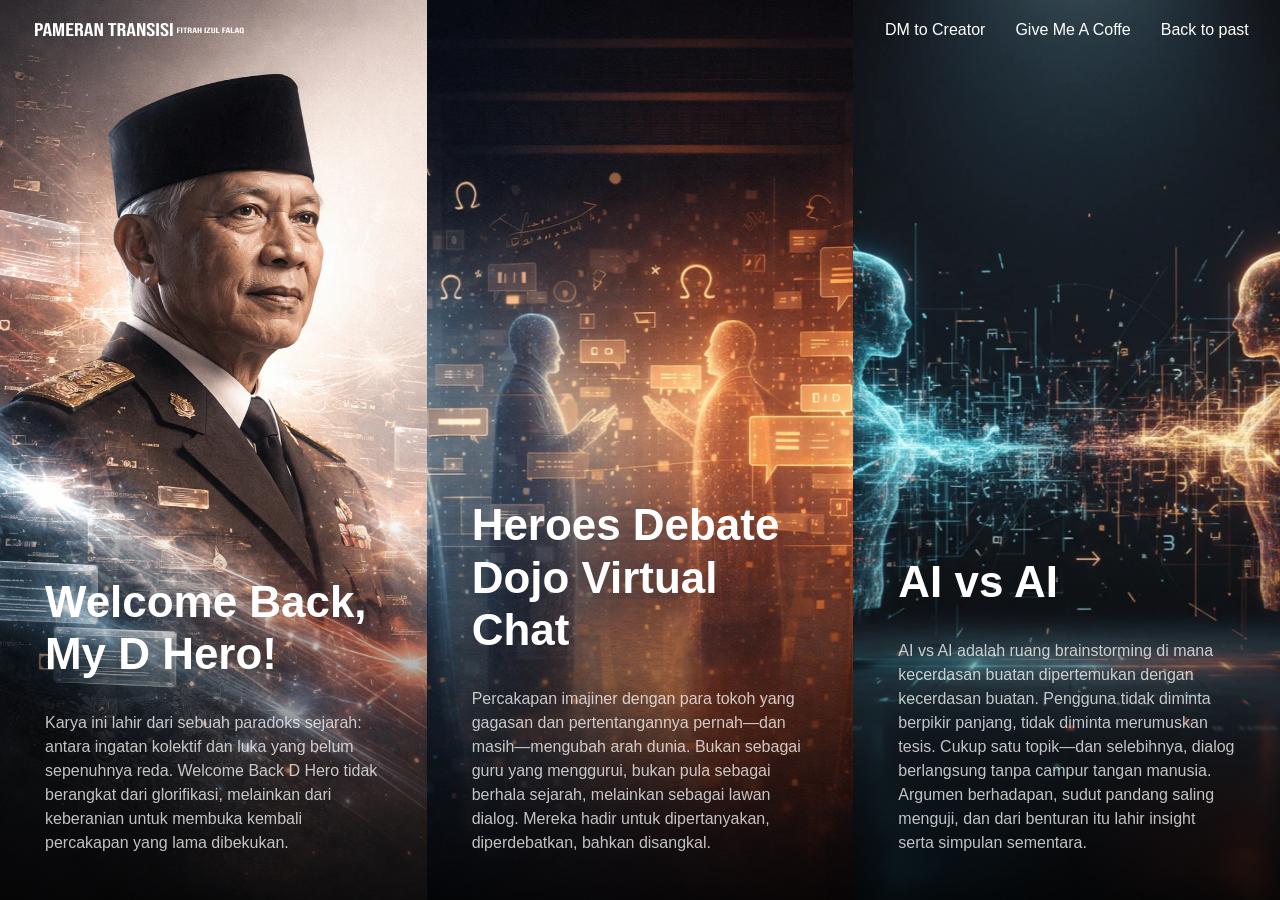
==== transisi/karya/index.html @ d8aa1e62 "release_karya" ====
<!DOCTYPE html>
<html lang="en">

<head>
  <title>Pameran Transisi - Fitrah Izul Falaq</title>
  <meta charset="utf-8">
  <meta name="description" content="Pameran Transisi - Fitrah Izul Falaq">
  <meta http-equiv="X-UA-Compatible" content="IE=edge">
  <meta name="viewport" content="width=device-width, initial-scale=1, maximum-scale=1">
  <link rel="icon" type="image/png" href="assets/img/favicon.png">
  <link rel="stylesheet" href="assets/css/vendor/grid.min.css">
  <link rel="stylesheet" href="assets/css/vendor/magnific-popup.css">
  <link rel="stylesheet" href="assets/css/vendor/socicon.css">
  <link rel="stylesheet" href="assets/css/vendor/swiper.min.css">
  <link rel="stylesheet" href="assets/css/ms-main.css">
</head>

<body data-theme="light">
  <header class="main-header js-main-header auto-hide-header full-slider">
    <div class="main-header__layout">
      <div class="main-header__logo">
        <div class="logo-light"><a href="https://pameran.tep.or.id/transisi/karya"><img src="assets/img/logo_w.svg"
              alt="Fitrah Izul Falaq - Pameran Transisi"></a></div>
      </div>
      <button class="btn btn--subtle main-header__nav-trigger js-main-header__nav-trigger" aria-label="Toggle menu"
        aria-expanded="false" aria-controls="main-header-nav"><i class="main-header__nav-trigger-icon"
          aria-hidden="true"></i><span>menu</span></button>
      <nav class="main-header__nav js-main-header__nav" id="main-header-nav" aria-labelledby="primary-menu">
        <ul class="dropdown__wrapper dropdown__trigger" id="primary-menu">
          <li class="menu-item menu-item-has-children"><a href="mailto:fitrah.izul.falaq@unj.ac.id">DM to Creator</a></li>
          <li class="menu-item"> <a href="coffe">Give Me A Coffe</a></li>
          <li class="menu-item"> <a href="https://pameran.tep.or.id/transisi/karya/">Back to past</a></li>
        </ul>
      </nav>
    </div>
  </header>
  <div class="swiper-container swiper-carousel">
    <div class="swiper-wrapper">
      <!-- Slide-->
      <div class="swiper-slide">
        <div class="swiper-slide__inner">
          <div class="slide-image swiper-lazy"><img src="assets/img/karya/F1.webp" alt="img title"></div>
          <div class="swiper-slide__info">
            <div class="slide-title text-component">
              <h1>Welcome Back, My D Hero!</h1>
              <p>Karya ini lahir dari sebuah paradoks sejarah: antara ingatan kolektif dan luka yang belum sepenuhnya reda. Welcome Back D Hero tidak berangkat dari glorifikasi, melainkan dari keberanian untuk membuka kembali percakapan yang lama dibekukan.</p>
            </div><a class="btn btn--primary" rel="noreferrer" href="https://pameran.tep.or.id/transisi/karya/story.html#sec-1">Read the Story</a>
          </div>
        </div>
      </div>
      <!-- Slide-->
      <div class="swiper-slide">
        <div class="swiper-slide__inner">
          <div class="slide-image swiper-lazy"><img src="assets/img/karya/F2.webp" alt="img title"></div>
          <div class="swiper-slide__info">
            <div class="slide-title text-component">
              <h1>Heroes Debate Dojo Virtual Chat</h1>
              <p>Percakapan imajiner dengan para tokoh yang gagasan dan pertentangannya pernah—dan masih—mengubah arah dunia. Bukan sebagai guru yang menggurui, bukan pula sebagai berhala sejarah, melainkan sebagai lawan dialog. Mereka hadir untuk dipertanyakan, diperdebatkan, bahkan disangkal.</p>
            </div><a class="btn btn--primary" rel="noreferrer" href="https://pameran.tep.or.id/transisi/karya/story.html#sec-2">Read the Story</a>
          </div>
        </div>
      </div>
      <!-- Slide-->
      <div class="swiper-slide">
        <div class="swiper-slide__inner">
          <div class="slide-image swiper-lazy"><img src="assets/img/karya/F3.webp" alt="img title"></div>
          <div class="swiper-slide__info">
            <div class="slide-title text-component">
              <h1>AI vs AI</h1>
              <p>AI vs AI adalah ruang brainstorming di mana kecerdasan buatan dipertemukan dengan kecerdasan buatan. Pengguna tidak diminta berpikir panjang, tidak diminta merumuskan tesis. Cukup satu topik—dan selebihnya, dialog berlangsung tanpa campur tangan manusia. Argumen berhadapan, sudut pandang saling menguji, dan dari benturan itu lahir insight serta simpulan sementara.</p>
            </div><a class="btn btn--primary" rel="noreferrer" href="https://pameran.tep.or.id/transisi/karya/story.html#sec-3">Read the Story</a>
          </div>
        </div>
      </div>
      <!-- Slide-->
      <div class="swiper-slide">
        <div class="swiper-slide__inner">
          <div class="slide-image swiper-lazy"><img src="assets/img/karya/F4.webp" alt="img title"></div>
          <div class="swiper-slide__info">
            <div class="slide-title text-component">
              <h1>Filosofi Kawan</h1>
              <p>Jika debat adalah benturan, maka Filosofi Kawan adalah jedanya. Ia tidak hadir untuk memenangkan argumen, melainkan untuk menanyakannya kembali.</p>
            </div><a class="btn btn--primary" rel="noreferrer" href="https://pameran.tep.or.id/transisi/karya/story.html#sec-4">Read the Story</a>
          </div>
        </div>
      </div>
      <!-- Slide-->
      <div class="swiper-slide">
        <div class="swiper-slide__inner">
          <div class="slide-image swiper-lazy"><img src="assets/img/karya/F5.webp" alt="img title"></div>
          <div class="swiper-slide__info">
            <div class="slide-title text-component">
              <h1>Drill & Practive Integral</h1>
              <p>Serangkaian soal integral yang harus dihadapi secara langsung. Tidak ada jalan pintas. Tidak ada narasi panjang. Hanya persoalan, usaha, dan hasil. Pemahaman tidak datang dari membaca penjelasan, melainkan dari pengulangan—dari kesalahan yang diperbaiki, dari pola yang perlahan dikenali.</p>
            </div><a class="btn btn--primary" rel="noreferrer" href="https://pameran.tep.or.id/transisi/karya/story.html#sec-5">Read the Story</a>
          </div>
        </div>
      </div>
      <!-- Slide-->
      <div class="swiper-slide">
        <div class="swiper-slide__inner">
          <div class="slide-image swiper-lazy"><img src="assets/img/karya/F6.webp" alt="img title"></div>
          <div class="swiper-slide__info">
            <div class="slide-title text-component">
              <h1>Gak Habis Mikir</h1>
              <p>Gak Habis Mikir secara terang-terangan menolak menyebut dirinya karya seni. Ia hadir sebagai permainan—tanpa kecerdasan buatan, tanpa simulasi kompleks, tanpa narasi besar. Yang ditawarkan hanyalah logika paling dasar: penjumlahan, pengurangan, perkalian, dan pembagian.</p>
            </div><a class="btn btn--primary" rel="noreferrer" href="https://pameran.tep.or.id/transisi/karya/story.html#sec-6">Read the Story</a>
          </div>
        </div>
      </div>
      <!-- Slide-->
      <div class="swiper-slide">
        <div class="swiper-slide__inner">
          <div class="slide-image swiper-lazy"><img src="assets/img/karya/F7.webp" alt="img title"></div>
          <div class="swiper-slide__info">
            <div class="slide-title text-component">
              <h1>BIM-CPY-BVM, Langsung Jadi</h1>
              <p>Semakin canggih dunia, semakin singkat jarak antara niat dan hasil. Karya ini berdiri tepat di celah itu.</p>
            </div><a class="btn btn--primary" rel="noreferrer" href="https://pameran.tep.or.id/transisi/karya/story.html#sec-7">Read the Story</a>
          </div>
        </div>
      </div>
      <!-- Slide-->
      <div class="swiper-slide">
        <div class="swiper-slide__inner">
          <div class="slide-image swiper-lazy"><img src="assets/img/karya/F8.webp" alt="img title"></div>
          <div class="swiper-slide__info">
            <div class="slide-title text-component">
              <h1>Transisi Pendidikan</h1>
              <p>Transisi Pendidikan hadir sebagai sebuah poster generative, namun yang dipajang bukan sekadar visual, melainkan pertanyaan-pertanyaan yang enggan selesai. Teknologi dan pendidikan kini berdiri terlalu dekat untuk dipisahkan. Bukan lagi relasi pilihan, melainkan keterikatan yang tak terhindarkan.</p>
            </div><a class="btn btn--primary" rel="noreferrer" href="https://pameran.tep.or.id/transisi/karya/story.html#sec-8">Read the Story</a>
          </div>
        </div>
      </div>
      <!-- Slide-->
      <div class="swiper-slide">
        <div class="swiper-slide__inner">
          <div class="slide-image swiper-lazy"><img src="assets/img/karya/F9.webp" alt="img title"></div>
          <div class="swiper-slide__info">
            <div class="slide-title text-component">
              <h1>Pertahanan Kolektif Kolegial</h1>
              <p>Pertahanan Kolektif Kolegial hadir dalam bentuk video—sebuah medium yang dipilih bukan untuk hiburan, melainkan untuk penjelasan. Ia membongkar satu asumsi lama: bahwa masalah pendidikan cukup diselesaikan pada level penyelenggaraan. Padahal, persoalan yang paling menentukan justru berada di pucuk pengambilan keputusan.</p>
            </div><a class="btn btn--primary" rel="noreferrer" href="https://pameran.tep.or.id/transisi/karya/story.html#sec-9">Read the Story</a>
          </div>
        </div>
      </div>
      <!-- Slide-->
      <div class="swiper-slide">
        <div class="swiper-slide__inner">
          <div class="slide-image swiper-lazy"><img src="assets/img/karya/F10.webp" alt="img title"></div>
          <div class="swiper-slide__info">
            <div class="slide-title text-component">
              <h1>Be a Robotx</h1>
              <p>Be a Robotx adalah karya grafis yang mensimulasikan kehidupan yang monoton: hari-hari yang berulang, rutinitas yang dijalani tanpa pertanyaan, dan gerak yang terjadi hanya karena kebiasaan. Dalam simulasi ini, manusia tidak gagal. Ia hanya berhenti memperjuangkan sesuatu.</p>
            </div><a class="btn btn--primary" rel="noreferrer" href="https://pameran.tep.or.id/transisi/karya/story.html#sec-10">Read the Story</a>
          </div>
        </div>
      </div>
      <!-- Slide-->
      <div class="swiper-slide">
        <div class="swiper-slide__inner">
          <div class="slide-image swiper-lazy"><img src="assets/img/karya/F11.webp" alt="img title"></div>
          <div class="swiper-slide__info">
            <div class="slide-title text-component">
              <h1>Infinity Learning</h1>
              <p>Infinity Learning adalah karya grafis yang mengingatkan bahwa kecerdasan bukan keadaan tetap, melainkan proses yang terus bergerak. Setiap hari, manusia menambah pengetahuan—baik melalui pengalaman, kesalahan, maupun perjumpaan dengan dunia yang semakin kompleks.</p>
            </div><a class="btn btn--primary" rel="noreferrer" href="https://pameran.tep.or.id/transisi/karya/story.html#sec-11">Read the Story</a>
          </div>
        </div>
      </div>
      <!-- Slide-->
      <div class="swiper-slide">
        <div class="swiper-slide__inner">
          <div class="slide-image swiper-lazy"><img src="assets/img/karya/F12.webp" alt="img title"></div>
          <div class="swiper-slide__info">
            <div class="slide-title text-component">
              <h1>F Ur Self</h1>
              <p>Sebagai masyarakat modern, kita akan terus dihadapkan pada pilihan itu—sering kali tanpa sadar. Menganggap diri bermakna dan layak dicari, atau menyerah pada arus yang membuat kita abai terhadap diri sendiri. Dunia bergerak cepat, target menumpuk, dan validasi datang silih berganti. Di tengah itu semua, manusia paling sering lupa satu hal paling mendasar: berhenti sejenak untuk mengingat dirinya sendiri.</p>
            </div><a class="btn btn--primary" rel="noreferrer" href="https://pameran.tep.or.id/transisi/karya/story.html#sec-12">Read the Story</a>
          </div>
        </div>
      </div>      
    </div>
  </div>
  <!--Libs-->
  <script src="assets/js/vendor/jquery-3.5.1.min.js"></script>
  <script src="assets/js/vendor/modernizr.js"></script>
  <script src="assets/js/vendor/gsap.min.js"></script>
  <script src="assets/js/vendor/imagesLoaded.min.js"></script>
  <script src="assets/js/vendor/isotope.pkgd.min.js"></script>
  <script src="assets/js/vendor/swiper.min.js"></script>
  <script src="assets/js/vendor/fslightbox.js"></script>
  <script src="assets/js/util.js"></script>
  <script src="assets/js/app.js"></script>
</body>

</html>
---- transisi/karya/assets/css/vendor/grid.min.css ----
.sr-only{position:absolute;width:1px;height:1px;padding:0;margin:-1px;overflow:hidden;clip:rect(0, 0, 0, 0);white-space:nowrap;border:0}.sr-only-focusable:active,.sr-only-focusable:focus{position:static;width:auto;height:auto;overflow:visible;clip:auto;white-space:normal}/*!
 * Bootstrap Grid v4.4.1 (https://getbootstrap.com/)
 * Copyright 2011-2019 The Bootstrap Authors
 * Copyright 2011-2019 Twitter, Inc.
 * Licensed under MIT (https://github.com/twbs/bootstrap/blob/master/LICENSE)
 */html{-webkit-box-sizing:border-box;box-sizing:border-box;-ms-overflow-style:scrollbar}*,*::before,*::after{-webkit-box-sizing:inherit;box-sizing:inherit}.container{width:100%;padding-right:15px;padding-left:15px;margin-right:auto;margin-left:auto}@media (min-width: 576px){.container{max-width:540px}}@media (min-width: 768px){.container{max-width:720px}}@media (min-width: 992px){.container{max-width:960px}}@media (min-width: 1200px){.container{max-width:1140px}}.container-fluid,.container-sm,.container-md,.container-lg,.container-xl{width:100%;padding-right:15px;padding-left:15px;margin-right:auto;margin-left:auto}@media (min-width: 576px){.container,.container-sm{max-width:540px}}@media (min-width: 768px){.container,.container-sm,.container-md{max-width:720px}}@media (min-width: 992px){.container,.container-sm,.container-md,.container-lg{max-width:960px}}@media (min-width: 1200px){.container,.container-sm,.container-md,.container-lg,.container-xl{max-width:1140px}}.row{display:-webkit-box;display:-ms-flexbox;display:flex;-ms-flex-wrap:wrap;flex-wrap:wrap;margin-right:-15px;margin-left:-15px}.no-gutters{margin-right:0;margin-left:0}.no-gutters>.col,.no-gutters>[class*="col-"]{padding-right:0;padding-left:0}.col-1,.col-2,.col-3,.col-4,.col-5,.col-6,.col-7,.col-8,.col-9,.col-10,.col-11,.col-12,.col,.col-auto,.col-sm-1,.col-sm-2,.col-sm-3,.col-sm-4,.col-sm-5,.col-sm-6,.col-sm-7,.col-sm-8,.col-sm-9,.col-sm-10,.col-sm-11,.col-sm-12,.col-sm,.col-sm-auto,.col-md-1,.col-md-2,.col-md-3,.col-md-4,.col-md-5,.col-md-6,.col-md-7,.col-md-8,.col-md-9,.col-md-10,.col-md-11,.col-md-12,.col-md,.col-md-auto,.col-lg-1,.col-lg-2,.col-lg-3,.col-lg-4,.col-lg-5,.col-lg-6,.col-lg-7,.col-lg-8,.col-lg-9,.col-lg-10,.col-lg-11,.col-lg-12,.col-lg,.col-lg-auto,.col-xl-1,.col-xl-2,.col-xl-3,.col-xl-4,.col-xl-5,.col-xl-6,.col-xl-7,.col-xl-8,.col-xl-9,.col-xl-10,.col-xl-11,.col-xl-12,.col-xl,.col-xl-auto{position:relative;width:100%;padding-right:15px;padding-left:15px}.col{-ms-flex-preferred-size:0;flex-basis:0;-webkit-box-flex:1;-ms-flex-positive:1;flex-grow:1;max-width:100%}.row-cols-1>*{-webkit-box-flex:0;-ms-flex:0 0 100%;flex:0 0 100%;max-width:100%}.row-cols-2>*{-webkit-box-flex:0;-ms-flex:0 0 50%;flex:0 0 50%;max-width:50%}.row-cols-3>*{-webkit-box-flex:0;-ms-flex:0 0 33.3333333333%;flex:0 0 33.3333333333%;max-width:33.3333333333%}.row-cols-4>*{-webkit-box-flex:0;-ms-flex:0 0 25%;flex:0 0 25%;max-width:25%}.row-cols-5>*{-webkit-box-flex:0;-ms-flex:0 0 20%;flex:0 0 20%;max-width:20%}.row-cols-6>*{-webkit-box-flex:0;-ms-flex:0 0 16.6666666667%;flex:0 0 16.6666666667%;max-width:16.6666666667%}.col-auto{-webkit-box-flex:0;-ms-flex:0 0 auto;flex:0 0 auto;width:auto;max-width:100%}.col-1{-webkit-box-flex:0;-ms-flex:0 0 8.3333333333%;flex:0 0 8.3333333333%;max-width:8.3333333333%}.col-2{-webkit-box-flex:0;-ms-flex:0 0 16.6666666667%;flex:0 0 16.6666666667%;max-width:16.6666666667%}.col-3{-webkit-box-flex:0;-ms-flex:0 0 25%;flex:0 0 25%;max-width:25%}.col-4{-webkit-box-flex:0;-ms-flex:0 0 33.3333333333%;flex:0 0 33.3333333333%;max-width:33.3333333333%}.col-5{-webkit-box-flex:0;-ms-flex:0 0 41.6666666667%;flex:0 0 41.6666666667%;max-width:41.6666666667%}.col-6{-webkit-box-flex:0;-ms-flex:0 0 50%;flex:0 0 50%;max-width:50%}.col-7{-webkit-box-flex:0;-ms-flex:0 0 58.3333333333%;flex:0 0 58.3333333333%;max-width:58.3333333333%}.col-8{-webkit-box-flex:0;-ms-flex:0 0 66.6666666667%;flex:0 0 66.6666666667%;max-width:66.6666666667%}.col-9{-webkit-box-flex:0;-ms-flex:0 0 75%;flex:0 0 75%;max-width:75%}.col-10{-webkit-box-flex:0;-ms-flex:0 0 83.3333333333%;flex:0 0 83.3333333333%;max-width:83.3333333333%}.col-11{-webkit-box-flex:0;-ms-flex:0 0 91.6666666667%;flex:0 0 91.6666666667%;max-width:91.6666666667%}.col-12{-webkit-box-flex:0;-ms-flex:0 0 100%;flex:0 0 100%;max-width:100%}.order-first{-webkit-box-ordinal-group:0;-ms-flex-order:-1;order:-1}.order-last{-webkit-box-ordinal-group:14;-ms-flex-order:13;order:13}.order-0{-webkit-box-ordinal-group:1;-ms-flex-order:0;order:0}.order-1{-webkit-box-ordinal-group:2;-ms-flex-order:1;order:1}.order-2{-webkit-box-ordinal-group:3;-ms-flex-order:2;order:2}.order-3{-webkit-box-ordinal-group:4;-ms-flex-order:3;order:3}.order-4{-webkit-box-ordinal-group:5;-ms-flex-order:4;order:4}.order-5{-webkit-box-ordinal-group:6;-ms-flex-order:5;order:5}.order-6{-webkit-box-ordinal-group:7;-ms-flex-order:6;order:6}.order-7{-webkit-box-ordinal-group:8;-ms-flex-order:7;order:7}.order-8{-webkit-box-ordinal-group:9;-ms-flex-order:8;order:8}.order-9{-webkit-box-ordinal-group:10;-ms-flex-order:9;order:9}.order-10{-webkit-box-ordinal-group:11;-ms-flex-order:10;order:10}.order-11{-webkit-box-ordinal-group:12;-ms-flex-order:11;order:11}.order-12{-webkit-box-ordinal-group:13;-ms-flex-order:12;order:12}.offset-1{margin-left:8.3333333333%}.offset-2{margin-left:16.6666666667%}.offset-3{margin-left:25%}.offset-4{margin-left:33.3333333333%}.offset-5{margin-left:41.6666666667%}.offset-6{margin-left:50%}.offset-7{margin-left:58.3333333333%}.offset-8{margin-left:66.6666666667%}.offset-9{margin-left:75%}.offset-10{margin-left:83.3333333333%}.offset-11{margin-left:91.6666666667%}@media (min-width: 576px){.col-sm{-ms-flex-preferred-size:0;flex-basis:0;-webkit-box-flex:1;-ms-flex-positive:1;flex-grow:1;max-width:100%}.row-cols-sm-1>*{-webkit-box-flex:0;-ms-flex:0 0 100%;flex:0 0 100%;max-width:100%}.row-cols-sm-2>*{-webkit-box-flex:0;-ms-flex:0 0 50%;flex:0 0 50%;max-width:50%}.row-cols-sm-3>*{-webkit-box-flex:0;-ms-flex:0 0 33.3333333333%;flex:0 0 33.3333333333%;max-width:33.3333333333%}.row-cols-sm-4>*{-webkit-box-flex:0;-ms-flex:0 0 25%;flex:0 0 25%;max-width:25%}.row-cols-sm-5>*{-webkit-box-flex:0;-ms-flex:0 0 20%;flex:0 0 20%;max-width:20%}.row-cols-sm-6>*{-webkit-box-flex:0;-ms-flex:0 0 16.6666666667%;flex:0 0 16.6666666667%;max-width:16.6666666667%}.col-sm-auto{-webkit-box-flex:0;-ms-flex:0 0 auto;flex:0 0 auto;width:auto;max-width:100%}.col-sm-1{-webkit-box-flex:0;-ms-flex:0 0 8.3333333333%;flex:0 0 8.3333333333%;max-width:8.3333333333%}.col-sm-2{-webkit-box-flex:0;-ms-flex:0 0 16.6666666667%;flex:0 0 16.6666666667%;max-width:16.6666666667%}.col-sm-3{-webkit-box-flex:0;-ms-flex:0 0 25%;flex:0 0 25%;max-width:25%}.col-sm-4{-webkit-box-flex:0;-ms-flex:0 0 33.3333333333%;flex:0 0 33.3333333333%;max-width:33.3333333333%}.col-sm-5{-webkit-box-flex:0;-ms-flex:0 0 41.6666666667%;flex:0 0 41.6666666667%;max-width:41.6666666667%}.col-sm-6{-webkit-box-flex:0;-ms-flex:0 0 50%;flex:0 0 50%;max-width:50%}.col-sm-7{-webkit-box-flex:0;-ms-flex:0 0 58.3333333333%;flex:0 0 58.3333333333%;max-width:58.3333333333%}.col-sm-8{-webkit-box-flex:0;-ms-flex:0 0 66.6666666667%;flex:0 0 66.6666666667%;max-width:66.6666666667%}.col-sm-9{-webkit-box-flex:0;-ms-flex:0 0 75%;flex:0 0 75%;max-width:75%}.col-sm-10{-webkit-box-flex:0;-ms-flex:0 0 83.3333333333%;flex:0 0 83.3333333333%;max-width:83.3333333333%}.col-sm-11{-webkit-box-flex:0;-ms-flex:0 0 91.6666666667%;flex:0 0 91.6666666667%;max-width:91.6666666667%}.col-sm-12{-webkit-box-flex:0;-ms-flex:0 0 100%;flex:0 0 100%;max-width:100%}.order-sm-first{-webkit-box-ordinal-group:0;-ms-flex-order:-1;order:-1}.order-sm-last{-webkit-box-ordinal-group:14;-ms-flex-order:13;order:13}.order-sm-0{-webkit-box-ordinal-group:1;-ms-flex-order:0;order:0}.order-sm-1{-webkit-box-ordinal-group:2;-ms-flex-order:1;order:1}.order-sm-2{-webkit-box-ordinal-group:3;-ms-flex-order:2;order:2}.order-sm-3{-webkit-box-ordinal-group:4;-ms-flex-order:3;order:3}.order-sm-4{-webkit-box-ordinal-group:5;-ms-flex-order:4;order:4}.order-sm-5{-webkit-box-ordinal-group:6;-ms-flex-order:5;order:5}.order-sm-6{-webkit-box-ordinal-group:7;-ms-flex-order:6;order:6}.order-sm-7{-webkit-box-ordinal-group:8;-ms-flex-order:7;order:7}.order-sm-8{-webkit-box-ordinal-group:9;-ms-flex-order:8;order:8}.order-sm-9{-webkit-box-ordinal-group:10;-ms-flex-order:9;order:9}.order-sm-10{-webkit-box-ordinal-group:11;-ms-flex-order:10;order:10}.order-sm-11{-webkit-box-ordinal-group:12;-ms-flex-order:11;order:11}.order-sm-12{-webkit-box-ordinal-group:13;-ms-flex-order:12;order:12}.offset-sm-0{margin-left:0}.offset-sm-1{margin-left:8.3333333333%}.offset-sm-2{margin-left:16.6666666667%}.offset-sm-3{margin-left:25%}.offset-sm-4{margin-left:33.3333333333%}.offset-sm-5{margin-left:41.6666666667%}.offset-sm-6{margin-left:50%}.offset-sm-7{margin-left:58.3333333333%}.offset-sm-8{margin-left:66.6666666667%}.offset-sm-9{margin-left:75%}.offset-sm-10{margin-left:83.3333333333%}.offset-sm-11{margin-left:91.6666666667%}}@media (min-width: 768px){.col-md{-ms-flex-preferred-size:0;flex-basis:0;-webkit-box-flex:1;-ms-flex-positive:1;flex-grow:1;max-width:100%}.row-cols-md-1>*{-webkit-box-flex:0;-ms-flex:0 0 100%;flex:0 0 100%;max-width:100%}.row-cols-md-2>*{-webkit-box-flex:0;-ms-flex:0 0 50%;flex:0 0 50%;max-width:50%}.row-cols-md-3>*{-webkit-box-flex:0;-ms-flex:0 0 33.3333333333%;flex:0 0 33.3333333333%;max-width:33.3333333333%}.row-cols-md-4>*{-webkit-box-flex:0;-ms-flex:0 0 25%;flex:0 0 25%;max-width:25%}.row-cols-md-5>*{-webkit-box-flex:0;-ms-flex:0 0 20%;flex:0 0 20%;max-width:20%}.row-cols-md-6>*{-webkit-box-flex:0;-ms-flex:0 0 16.6666666667%;flex:0 0 16.6666666667%;max-width:16.6666666667%}.col-md-auto{-webkit-box-flex:0;-ms-flex:0 0 auto;flex:0 0 auto;width:auto;max-width:100%}.col-md-1{-webkit-box-flex:0;-ms-flex:0 0 8.3333333333%;flex:0 0 8.3333333333%;max-width:8.3333333333%}.col-md-2{-webkit-box-flex:0;-ms-flex:0 0 16.6666666667%;flex:0 0 16.6666666667%;max-width:16.6666666667%}.col-md-3{-webkit-box-flex:0;-ms-flex:0 0 25%;flex:0 0 25%;max-width:25%}.col-md-4{-webkit-box-flex:0;-ms-flex:0 0 33.3333333333%;flex:0 0 33.3333333333%;max-width:33.3333333333%}.col-md-5{-webkit-box-flex:0;-ms-flex:0 0 41.6666666667%;flex:0 0 41.6666666667%;max-width:41.6666666667%}.col-md-6{-webkit-box-flex:0;-ms-flex:0 0 50%;flex:0 0 50%;max-width:50%}.col-md-7{-webkit-box-flex:0;-ms-flex:0 0 58.3333333333%;flex:0 0 58.3333333333%;max-width:58.3333333333%}.col-md-8{-webkit-box-flex:0;-ms-flex:0 0 66.6666666667%;flex:0 0 66.6666666667%;max-width:66.6666666667%}.col-md-9{-webkit-box-flex:0;-ms-flex:0 0 75%;flex:0 0 75%;max-width:75%}.col-md-10{-webkit-box-flex:0;-ms-flex:0 0 83.3333333333%;flex:0 0 83.3333333333%;max-width:83.3333333333%}.col-md-11{-webkit-box-flex:0;-ms-flex:0 0 91.6666666667%;flex:0 0 91.6666666667%;max-width:91.6666666667%}.col-md-12{-webkit-box-flex:0;-ms-flex:0 0 100%;flex:0 0 100%;max-width:100%}.order-md-first{-webkit-box-ordinal-group:0;-ms-flex-order:-1;order:-1}.order-md-last{-webkit-box-ordinal-group:14;-ms-flex-order:13;order:13}.order-md-0{-webkit-box-ordinal-group:1;-ms-flex-order:0;order:0}.order-md-1{-webkit-box-ordinal-group:2;-ms-flex-order:1;order:1}.order-md-2{-webkit-box-ordinal-group:3;-ms-flex-order:2;order:2}.order-md-3{-webkit-box-ordinal-group:4;-ms-flex-order:3;order:3}.order-md-4{-webkit-box-ordinal-group:5;-ms-flex-order:4;order:4}.order-md-5{-webkit-box-ordinal-group:6;-ms-flex-order:5;order:5}.order-md-6{-webkit-box-ordinal-group:7;-ms-flex-order:6;order:6}.order-md-7{-webkit-box-ordinal-group:8;-ms-flex-order:7;order:7}.order-md-8{-webkit-box-ordinal-group:9;-ms-flex-order:8;order:8}.order-md-9{-webkit-box-ordinal-group:10;-ms-flex-order:9;order:9}.order-md-10{-webkit-box-ordinal-group:11;-ms-flex-order:10;order:10}.order-md-11{-webkit-box-ordinal-group:12;-ms-flex-order:11;order:11}.order-md-12{-webkit-box-ordinal-group:13;-ms-flex-order:12;order:12}.offset-md-0{margin-left:0}.offset-md-1{margin-left:8.3333333333%}.offset-md-2{margin-left:16.6666666667%}.offset-md-3{margin-left:25%}.offset-md-4{margin-left:33.3333333333%}.offset-md-5{margin-left:41.6666666667%}.offset-md-6{margin-left:50%}.offset-md-7{margin-left:58.3333333333%}.offset-md-8{margin-left:66.6666666667%}.offset-md-9{margin-left:75%}.offset-md-10{margin-left:83.3333333333%}.offset-md-11{margin-left:91.6666666667%}}@media (min-width: 992px){.col-lg{-ms-flex-preferred-size:0;flex-basis:0;-webkit-box-flex:1;-ms-flex-positive:1;flex-grow:1;max-width:100%}.row-cols-lg-1>*{-webkit-box-flex:0;-ms-flex:0 0 100%;flex:0 0 100%;max-width:100%}.row-cols-lg-2>*{-webkit-box-flex:0;-ms-flex:0 0 50%;flex:0 0 50%;max-width:50%}.row-cols-lg-3>*{-webkit-box-flex:0;-ms-flex:0 0 33.3333333333%;flex:0 0 33.3333333333%;max-width:33.3333333333%}.row-cols-lg-4>*{-webkit-box-flex:0;-ms-flex:0 0 25%;flex:0 0 25%;max-width:25%}.row-cols-lg-5>*{-webkit-box-flex:0;-ms-flex:0 0 20%;flex:0 0 20%;max-width:20%}.row-cols-lg-6>*{-webkit-box-flex:0;-ms-flex:0 0 16.6666666667%;flex:0 0 16.6666666667%;max-width:16.6666666667%}.col-lg-auto{-webkit-box-flex:0;-ms-flex:0 0 auto;flex:0 0 auto;width:auto;max-width:100%}.col-lg-1{-webkit-box-flex:0;-ms-flex:0 0 8.3333333333%;flex:0 0 8.3333333333%;max-width:8.3333333333%}.col-lg-2{-webkit-box-flex:0;-ms-flex:0 0 16.6666666667%;flex:0 0 16.6666666667%;max-width:16.6666666667%}.col-lg-3{-webkit-box-flex:0;-ms-flex:0 0 25%;flex:0 0 25%;max-width:25%}.col-lg-4{-webkit-box-flex:0;-ms-flex:0 0 33.3333333333%;flex:0 0 33.3333333333%;max-width:33.3333333333%}.col-lg-5{-webkit-box-flex:0;-ms-flex:0 0 41.6666666667%;flex:0 0 41.6666666667%;max-width:41.6666666667%}.col-lg-6{-webkit-box-flex:0;-ms-flex:0 0 50%;flex:0 0 50%;max-width:50%}.col-lg-7{-webkit-box-flex:0;-ms-flex:0 0 58.3333333333%;flex:0 0 58.3333333333%;max-width:58.3333333333%}.col-lg-8{-webkit-box-flex:0;-ms-flex:0 0 66.6666666667%;flex:0 0 66.6666666667%;max-width:66.6666666667%}.col-lg-9{-webkit-box-flex:0;-ms-flex:0 0 75%;flex:0 0 75%;max-width:75%}.col-lg-10{-webkit-box-flex:0;-ms-flex:0 0 83.3333333333%;flex:0 0 83.3333333333%;max-width:83.3333333333%}.col-lg-11{-webkit-box-flex:0;-ms-flex:0 0 91.6666666667%;flex:0 0 91.6666666667%;max-width:91.6666666667%}.col-lg-12{-webkit-box-flex:0;-ms-flex:0 0 100%;flex:0 0 100%;max-width:100%}.order-lg-first{-webkit-box-ordinal-group:0;-ms-flex-order:-1;order:-1}.order-lg-last{-webkit-box-ordinal-group:14;-ms-flex-order:13;order:13}.order-lg-0{-webkit-box-ordinal-group:1;-ms-flex-order:0;order:0}.order-lg-1{-webkit-box-ordinal-group:2;-ms-flex-order:1;order:1}.order-lg-2{-webkit-box-ordinal-group:3;-ms-flex-order:2;order:2}.order-lg-3{-webkit-box-ordinal-group:4;-ms-flex-order:3;order:3}.order-lg-4{-webkit-box-ordinal-group:5;-ms-flex-order:4;order:4}.order-lg-5{-webkit-box-ordinal-group:6;-ms-flex-order:5;order:5}.order-lg-6{-webkit-box-ordinal-group:7;-ms-flex-order:6;order:6}.order-lg-7{-webkit-box-ordinal-group:8;-ms-flex-order:7;order:7}.order-lg-8{-webkit-box-ordinal-group:9;-ms-flex-order:8;order:8}.order-lg-9{-webkit-box-ordinal-group:10;-ms-flex-order:9;order:9}.order-lg-10{-webkit-box-ordinal-group:11;-ms-flex-order:10;order:10}.order-lg-11{-webkit-box-ordinal-group:12;-ms-flex-order:11;order:11}.order-lg-12{-webkit-box-ordinal-group:13;-ms-flex-order:12;order:12}.offset-lg-0{margin-left:0}.offset-lg-1{margin-left:8.3333333333%}.offset-lg-2{margin-left:16.6666666667%}.offset-lg-3{margin-left:25%}.offset-lg-4{margin-left:33.3333333333%}.offset-lg-5{margin-left:41.6666666667%}.offset-lg-6{margin-left:50%}.offset-lg-7{margin-left:58.3333333333%}.offset-lg-8{margin-left:66.6666666667%}.offset-lg-9{margin-left:75%}.offset-lg-10{margin-left:83.3333333333%}.offset-lg-11{margin-left:91.6666666667%}}@media (min-width: 1200px){.col-xl{-ms-flex-preferred-size:0;flex-basis:0;-webkit-box-flex:1;-ms-flex-positive:1;flex-grow:1;max-width:100%}.row-cols-xl-1>*{-webkit-box-flex:0;-ms-flex:0 0 100%;flex:0 0 100%;max-width:100%}.row-cols-xl-2>*{-webkit-box-flex:0;-ms-flex:0 0 50%;flex:0 0 50%;max-width:50%}.row-cols-xl-3>*{-webkit-box-flex:0;-ms-flex:0 0 33.3333333333%;flex:0 0 33.3333333333%;max-width:33.3333333333%}.row-cols-xl-4>*{-webkit-box-flex:0;-ms-flex:0 0 25%;flex:0 0 25%;max-width:25%}.row-cols-xl-5>*{-webkit-box-flex:0;-ms-flex:0 0 20%;flex:0 0 20%;max-width:20%}.row-cols-xl-6>*{-webkit-box-flex:0;-ms-flex:0 0 16.6666666667%;flex:0 0 16.6666666667%;max-width:16.6666666667%}.col-xl-auto{-webkit-box-flex:0;-ms-flex:0 0 auto;flex:0 0 auto;width:auto;max-width:100%}.col-xl-1{-webkit-box-flex:0;-ms-flex:0 0 8.3333333333%;flex:0 0 8.3333333333%;max-width:8.3333333333%}.col-xl-2{-webkit-box-flex:0;-ms-flex:0 0 16.6666666667%;flex:0 0 16.6666666667%;max-width:16.6666666667%}.col-xl-3{-webkit-box-flex:0;-ms-flex:0 0 25%;flex:0 0 25%;max-width:25%}.col-xl-4{-webkit-box-flex:0;-ms-flex:0 0 33.3333333333%;flex:0 0 33.3333333333%;max-width:33.3333333333%}.col-xl-5{-webkit-box-flex:0;-ms-flex:0 0 41.6666666667%;flex:0 0 41.6666666667%;max-width:41.6666666667%}.col-xl-6{-webkit-box-flex:0;-ms-flex:0 0 50%;flex:0 0 50%;max-width:50%}.col-xl-7{-webkit-box-flex:0;-ms-flex:0 0 58.3333333333%;flex:0 0 58.3333333333%;max-width:58.3333333333%}.col-xl-8{-webkit-box-flex:0;-ms-flex:0 0 66.6666666667%;flex:0 0 66.6666666667%;max-width:66.6666666667%}.col-xl-9{-webkit-box-flex:0;-ms-flex:0 0 75%;flex:0 0 75%;max-width:75%}.col-xl-10{-webkit-box-flex:0;-ms-flex:0 0 83.3333333333%;flex:0 0 83.3333333333%;max-width:83.3333333333%}.col-xl-11{-webkit-box-flex:0;-ms-flex:0 0 91.6666666667%;flex:0 0 91.6666666667%;max-width:91.6666666667%}.col-xl-12{-webkit-box-flex:0;-ms-flex:0 0 100%;flex:0 0 100%;max-width:100%}.order-xl-first{-webkit-box-ordinal-group:0;-ms-flex-order:-1;order:-1}.order-xl-last{-webkit-box-ordinal-group:14;-ms-flex-order:13;order:13}.order-xl-0{-webkit-box-ordinal-group:1;-ms-flex-order:0;order:0}.order-xl-1{-webkit-box-ordinal-group:2;-ms-flex-order:1;order:1}.order-xl-2{-webkit-box-ordinal-group:3;-ms-flex-order:2;order:2}.order-xl-3{-webkit-box-ordinal-group:4;-ms-flex-order:3;order:3}.order-xl-4{-webkit-box-ordinal-group:5;-ms-flex-order:4;order:4}.order-xl-5{-webkit-box-ordinal-group:6;-ms-flex-order:5;order:5}.order-xl-6{-webkit-box-ordinal-group:7;-ms-flex-order:6;order:6}.order-xl-7{-webkit-box-ordinal-group:8;-ms-flex-order:7;order:7}.order-xl-8{-webkit-box-ordinal-group:9;-ms-flex-order:8;order:8}.order-xl-9{-webkit-box-ordinal-group:10;-ms-flex-order:9;order:9}.order-xl-10{-webkit-box-ordinal-group:11;-ms-flex-order:10;order:10}.order-xl-11{-webkit-box-ordinal-group:12;-ms-flex-order:11;order:11}.order-xl-12{-webkit-box-ordinal-group:13;-ms-flex-order:12;order:12}.offset-xl-0{margin-left:0}.offset-xl-1{margin-left:8.3333333333%}.offset-xl-2{margin-left:16.6666666667%}.offset-xl-3{margin-left:25%}.offset-xl-4{margin-left:33.3333333333%}.offset-xl-5{margin-left:41.6666666667%}.offset-xl-6{margin-left:50%}.offset-xl-7{margin-left:58.3333333333%}.offset-xl-8{margin-left:66.6666666667%}.offset-xl-9{margin-left:75%}.offset-xl-10{margin-left:83.3333333333%}.offset-xl-11{margin-left:91.6666666667%}}.d-none{display:none !important}.d-inline{display:inline !important}.d-inline-block{display:inline-block !important}.d-block{display:block !important}.d-table{display:table !important}.d-table-row{display:table-row !important}.d-table-cell{display:table-cell !important}.d-flex{display:-webkit-box !important;display:-ms-flexbox !important;display:flex !important}.d-inline-flex{display:-webkit-inline-box !important;display:-ms-inline-flexbox !important;display:inline-flex !important}@media (min-width: 576px){.d-sm-none{display:none !important}.d-sm-inline{display:inline !important}.d-sm-inline-block{display:inline-block !important}.d-sm-block{display:block !important}.d-sm-table{display:table !important}.d-sm-table-row{display:table-row !important}.d-sm-table-cell{display:table-cell !important}.d-sm-flex{display:-webkit-box !important;display:-ms-flexbox !important;display:flex !important}.d-sm-inline-flex{display:-webkit-inline-box !important;display:-ms-inline-flexbox !important;display:inline-flex !important}}@media (min-width: 768px){.d-md-none{display:none !important}.d-md-inline{display:inline !important}.d-md-inline-block{display:inline-block !important}.d-md-block{display:block !important}.d-md-table{display:table !important}.d-md-table-row{display:table-row !important}.d-md-table-cell{display:table-cell !important}.d-md-flex{display:-webkit-box !important;display:-ms-flexbox !important;display:flex !important}.d-md-inline-flex{display:-webkit-inline-box !important;display:-ms-inline-flexbox !important;display:inline-flex !important}}@media (min-width: 992px){.d-lg-none{display:none !important}.d-lg-inline{display:inline !important}.d-lg-inline-block{display:inline-block !important}.d-lg-block{display:block !important}.d-lg-table{display:table !important}.d-lg-table-row{display:table-row !important}.d-lg-table-cell{display:table-cell !important}.d-lg-flex{display:-webkit-box !important;display:-ms-flexbox !important;display:flex !important}.d-lg-inline-flex{display:-webkit-inline-box !important;display:-ms-inline-flexbox !important;display:inline-flex !important}}@media (min-width: 1200px){.d-xl-none{display:none !important}.d-xl-inline{display:inline !important}.d-xl-inline-block{display:inline-block !important}.d-xl-block{display:block !important}.d-xl-table{display:table !important}.d-xl-table-row{display:table-row !important}.d-xl-table-cell{display:table-cell !important}.d-xl-flex{display:-webkit-box !important;display:-ms-flexbox !important;display:flex !important}.d-xl-inline-flex{display:-webkit-inline-box !important;display:-ms-inline-flexbox !important;display:inline-flex !important}}@media print{.d-print-none{display:none !important}.d-print-inline{display:inline !important}.d-print-inline-block{display:inline-block !important}.d-print-block{display:block !important}.d-print-table{display:table !important}.d-print-table-row{display:table-row !important}.d-print-table-cell{display:table-cell !important}.d-print-flex{display:-webkit-box !important;display:-ms-flexbox !important;display:flex !important}.d-print-inline-flex{display:-webkit-inline-box !important;display:-ms-inline-flexbox !important;display:inline-flex !important}}.flex-row{-webkit-box-orient:horizontal !important;-webkit-box-direction:normal !important;-ms-flex-direction:row !important;flex-direction:row !important}.flex-column{-webkit-box-orient:vertical !important;-webkit-box-direction:normal !important;-ms-flex-direction:column !important;flex-direction:column !important}.flex-row-reverse{-webkit-box-orient:horizontal !important;-webkit-box-direction:reverse !important;-ms-flex-direction:row-reverse !important;flex-direction:row-reverse !important}.flex-column-reverse{-webkit-box-orient:vertical !important;-webkit-box-direction:reverse !important;-ms-flex-direction:column-reverse !important;flex-direction:column-reverse !important}.flex-wrap{-ms-flex-wrap:wrap !important;flex-wrap:wrap !important}.flex-nowrap{-ms-flex-wrap:nowrap !important;flex-wrap:nowrap !important}.flex-wrap-reverse{-ms-flex-wrap:wrap-reverse !important;flex-wrap:wrap-reverse !important}.flex-fill{-webkit-box-flex:1 !important;-ms-flex:1 1 auto !important;flex:1 1 auto !important}.flex-grow-0{-webkit-box-flex:0 !important;-ms-flex-positive:0 !important;flex-grow:0 !important}.flex-grow-1{-webkit-box-flex:1 !important;-ms-flex-positive:1 !important;flex-grow:1 !important}.flex-shrink-0{-ms-flex-negative:0 !important;flex-shrink:0 !important}.flex-shrink-1{-ms-flex-negative:1 !important;flex-shrink:1 !important}.justify-content-start{-webkit-box-pack:start !important;-ms-flex-pack:start !important;justify-content:flex-start !important}.justify-content-end{-webkit-box-pack:end !important;-ms-flex-pack:end !important;justify-content:flex-end !important}.justify-content-center{-webkit-box-pack:center !important;-ms-flex-pack:center !important;justify-content:center !important}.justify-content-between{-webkit-box-pack:justify !important;-ms-flex-pack:justify !important;justify-content:space-between !important}.justify-content-around{-ms-flex-pack:distribute !important;justify-content:space-around !important}.align-items-start{-webkit-box-align:start !important;-ms-flex-align:start !important;align-items:flex-start !important}.align-items-end{-webkit-box-align:end !important;-ms-flex-align:end !important;align-items:flex-end !important}.align-items-center{-webkit-box-align:center !important;-ms-flex-align:center !important;align-items:center !important}.align-items-baseline{-webkit-box-align:baseline !important;-ms-flex-align:baseline !important;align-items:baseline !important}.align-items-stretch{-webkit-box-align:stretch !important;-ms-flex-align:stretch !important;align-items:stretch !important}.align-content-start{-ms-flex-line-pack:start !important;align-content:flex-start !important}.align-content-end{-ms-flex-line-pack:end !important;align-content:flex-end !important}.align-content-center{-ms-flex-line-pack:center !important;align-content:center !important}.align-content-between{-ms-flex-line-pack:justify !important;align-content:space-between !important}.align-content-around{-ms-flex-line-pack:distribute !important;align-content:space-around !important}.align-content-stretch{-ms-flex-line-pack:stretch !important;align-content:stretch !important}.align-self-auto{-ms-flex-item-align:auto !important;align-self:auto !important}.align-self-start{-ms-flex-item-align:start !important;align-self:flex-start !important}.align-self-end{-ms-flex-item-align:end !important;align-self:flex-end !important}.align-self-center{-ms-flex-item-align:center !important;align-self:center !important}.align-self-baseline{-ms-flex-item-align:baseline !important;align-self:baseline !important}.align-self-stretch{-ms-flex-item-align:stretch !important;align-self:stretch !important}@media (min-width: 576px){.flex-sm-row{-webkit-box-orient:horizontal !important;-webkit-box-direction:normal !important;-ms-flex-direction:row !important;flex-direction:row !important}.flex-sm-column{-webkit-box-orient:vertical !important;-webkit-box-direction:normal !important;-ms-flex-direction:column !important;flex-direction:column !important}.flex-sm-row-reverse{-webkit-box-orient:horizontal !important;-webkit-box-direction:reverse !important;-ms-flex-direction:row-reverse !important;flex-direction:row-reverse !important}.flex-sm-column-reverse{-webkit-box-orient:vertical !important;-webkit-box-direction:reverse !important;-ms-flex-direction:column-reverse !important;flex-direction:column-reverse !important}.flex-sm-wrap{-ms-flex-wrap:wrap !important;flex-wrap:wrap !important}.flex-sm-nowrap{-ms-flex-wrap:nowrap !important;flex-wrap:nowrap !important}.flex-sm-wrap-reverse{-ms-flex-wrap:wrap-reverse !important;flex-wrap:wrap-reverse !important}.flex-sm-fill{-webkit-box-flex:1 !important;-ms-flex:1 1 auto !important;flex:1 1 auto !important}.flex-sm-grow-0{-webkit-box-flex:0 !important;-ms-flex-positive:0 !important;flex-grow:0 !important}.flex-sm-grow-1{-webkit-box-flex:1 !important;-ms-flex-positive:1 !important;flex-grow:1 !important}.flex-sm-shrink-0{-ms-flex-negative:0 !important;flex-shrink:0 !important}.flex-sm-shrink-1{-ms-flex-negative:1 !important;flex-shrink:1 !important}.justify-content-sm-start{-webkit-box-pack:start !important;-ms-flex-pack:start !important;justify-content:flex-start !important}.justify-content-sm-end{-webkit-box-pack:end !important;-ms-flex-pack:end !important;justify-content:flex-end !important}.justify-content-sm-center{-webkit-box-pack:center !important;-ms-flex-pack:center !important;justify-content:center !important}.justify-content-sm-between{-webkit-box-pack:justify !important;-ms-flex-pack:justify !important;justify-content:space-between !important}.justify-content-sm-around{-ms-flex-pack:distribute !important;justify-content:space-around !important}.align-items-sm-start{-webkit-box-align:start !important;-ms-flex-align:start !important;align-items:flex-start !important}.align-items-sm-end{-webkit-box-align:end !important;-ms-flex-align:end !important;align-items:flex-end !important}.align-items-sm-center{-webkit-box-align:center !important;-ms-flex-align:center !important;align-items:center !important}.align-items-sm-baseline{-webkit-box-align:baseline !important;-ms-flex-align:baseline !important;align-items:baseline !important}.align-items-sm-stretch{-webkit-box-align:stretch !important;-ms-flex-align:stretch !important;align-items:stretch !important}.align-content-sm-start{-ms-flex-line-pack:start !important;align-content:flex-start !important}.align-content-sm-end{-ms-flex-line-pack:end !important;align-content:flex-end !important}.align-content-sm-center{-ms-flex-line-pack:center !important;align-content:center !important}.align-content-sm-between{-ms-flex-line-pack:justify !important;align-content:space-between !important}.align-content-sm-around{-ms-flex-line-pack:distribute !important;align-content:space-around !important}.align-content-sm-stretch{-ms-flex-line-pack:stretch !important;align-content:stretch !important}.align-self-sm-auto{-ms-flex-item-align:auto !important;align-self:auto !important}.align-self-sm-start{-ms-flex-item-align:start !important;align-self:flex-start !important}.align-self-sm-end{-ms-flex-item-align:end !important;align-self:flex-end !important}.align-self-sm-center{-ms-flex-item-align:center !important;align-self:center !important}.align-self-sm-baseline{-ms-flex-item-align:baseline !important;align-self:baseline !important}.align-self-sm-stretch{-ms-flex-item-align:stretch !important;align-self:stretch !important}}@media (min-width: 768px){.flex-md-row{-webkit-box-orient:horizontal !important;-webkit-box-direction:normal !important;-ms-flex-direction:row !important;flex-direction:row !important}.flex-md-column{-webkit-box-orient:vertical !important;-webkit-box-direction:normal !important;-ms-flex-direction:column !important;flex-direction:column !important}.flex-md-row-reverse{-webkit-box-orient:horizontal !important;-webkit-box-direction:reverse !important;-ms-flex-direction:row-reverse !important;flex-direction:row-reverse !important}.flex-md-column-reverse{-webkit-box-orient:vertical !important;-webkit-box-direction:reverse !important;-ms-flex-direction:column-reverse !important;flex-direction:column-reverse !important}.flex-md-wrap{-ms-flex-wrap:wrap !important;flex-wrap:wrap !important}.flex-md-nowrap{-ms-flex-wrap:nowrap !important;flex-wrap:nowrap !important}.flex-md-wrap-reverse{-ms-flex-wrap:wrap-reverse !important;flex-wrap:wrap-reverse !important}.flex-md-fill{-webkit-box-flex:1 !important;-ms-flex:1 1 auto !important;flex:1 1 auto !important}.flex-md-grow-0{-webkit-box-flex:0 !important;-ms-flex-positive:0 !important;flex-grow:0 !important}.flex-md-grow-1{-webkit-box-flex:1 !important;-ms-flex-positive:1 !important;flex-grow:1 !important}.flex-md-shrink-0{-ms-flex-negative:0 !important;flex-shrink:0 !important}.flex-md-shrink-1{-ms-flex-negative:1 !important;flex-shrink:1 !important}.justify-content-md-start{-webkit-box-pack:start !important;-ms-flex-pack:start !important;justify-content:flex-start !important}.justify-content-md-end{-webkit-box-pack:end !important;-ms-flex-pack:end !important;justify-content:flex-end !important}.justify-content-md-center{-webkit-box-pack:center !important;-ms-flex-pack:center !important;justify-content:center !important}.justify-content-md-between{-webkit-box-pack:justify !important;-ms-flex-pack:justify !important;justify-content:space-between !important}.justify-content-md-around{-ms-flex-pack:distribute !important;justify-content:space-around !important}.align-items-md-start{-webkit-box-align:start !important;-ms-flex-align:start !important;align-items:flex-start !important}.align-items-md-end{-webkit-box-align:end !important;-ms-flex-align:end !important;align-items:flex-end !important}.align-items-md-center{-webkit-box-align:center !important;-ms-flex-align:center !important;align-items:center !important}.align-items-md-baseline{-webkit-box-align:baseline !important;-ms-flex-align:baseline !important;align-items:baseline !important}.align-items-md-stretch{-webkit-box-align:stretch !important;-ms-flex-align:stretch !important;align-items:stretch !important}.align-content-md-start{-ms-flex-line-pack:start !important;align-content:flex-start !important}.align-content-md-end{-ms-flex-line-pack:end !important;align-content:flex-end !important}.align-content-md-center{-ms-flex-line-pack:center !important;align-content:center !important}.align-content-md-between{-ms-flex-line-pack:justify !important;align-content:space-between !important}.align-content-md-around{-ms-flex-line-pack:distribute !important;align-content:space-around !important}.align-content-md-stretch{-ms-flex-line-pack:stretch !important;align-content:stretch !important}.align-self-md-auto{-ms-flex-item-align:auto !important;align-self:auto !important}.align-self-md-start{-ms-flex-item-align:start !important;align-self:flex-start !important}.align-self-md-end{-ms-flex-item-align:end !important;align-self:flex-end !important}.align-self-md-center{-ms-flex-item-align:center !important;align-self:center !important}.align-self-md-baseline{-ms-flex-item-align:baseline !important;align-self:baseline !important}.align-self-md-stretch{-ms-flex-item-align:stretch !important;align-self:stretch !important}}@media (min-width: 992px){.flex-lg-row{-webkit-box-orient:horizontal !important;-webkit-box-direction:normal !important;-ms-flex-direction:row !important;flex-direction:row !important}.flex-lg-column{-webkit-box-orient:vertical !important;-webkit-box-direction:normal !important;-ms-flex-direction:column !important;flex-direction:column !important}.flex-lg-row-reverse{-webkit-box-orient:horizontal !important;-webkit-box-direction:reverse !important;-ms-flex-direction:row-reverse !important;flex-direction:row-reverse !important}.flex-lg-column-reverse{-webkit-box-orient:vertical !important;-webkit-box-direction:reverse !important;-ms-flex-direction:column-reverse !important;flex-direction:column-reverse !important}.flex-lg-wrap{-ms-flex-wrap:wrap !important;flex-wrap:wrap !important}.flex-lg-nowrap{-ms-flex-wrap:nowrap !important;flex-wrap:nowrap !important}.flex-lg-wrap-reverse{-ms-flex-wrap:wrap-reverse !important;flex-wrap:wrap-reverse !important}.flex-lg-fill{-webkit-box-flex:1 !important;-ms-flex:1 1 auto !important;flex:1 1 auto !important}.flex-lg-grow-0{-webkit-box-flex:0 !important;-ms-flex-positive:0 !important;flex-grow:0 !important}.flex-lg-grow-1{-webkit-box-flex:1 !important;-ms-flex-positive:1 !important;flex-grow:1 !important}.flex-lg-shrink-0{-ms-flex-negative:0 !important;flex-shrink:0 !important}.flex-lg-shrink-1{-ms-flex-negative:1 !important;flex-shrink:1 !important}.justify-content-lg-start{-webkit-box-pack:start !important;-ms-flex-pack:start !important;justify-content:flex-start !important}.justify-content-lg-end{-webkit-box-pack:end !important;-ms-flex-pack:end !important;justify-content:flex-end !important}.justify-content-lg-center{-webkit-box-pack:center !important;-ms-flex-pack:center !important;justify-content:center !important}.justify-content-lg-between{-webkit-box-pack:justify !important;-ms-flex-pack:justify !important;justify-content:space-between !important}.justify-content-lg-around{-ms-flex-pack:distribute !important;justify-content:space-around !important}.align-items-lg-start{-webkit-box-align:start !important;-ms-flex-align:start !important;align-items:flex-start !important}.align-items-lg-end{-webkit-box-align:end !important;-ms-flex-align:end !important;align-items:flex-end !important}.align-items-lg-center{-webkit-box-align:center !important;-ms-flex-align:center !important;align-items:center !important}.align-items-lg-baseline{-webkit-box-align:baseline !important;-ms-flex-align:baseline !important;align-items:baseline !important}.align-items-lg-stretch{-webkit-box-align:stretch !important;-ms-flex-align:stretch !important;align-items:stretch !important}.align-content-lg-start{-ms-flex-line-pack:start !important;align-content:flex-start !important}.align-content-lg-end{-ms-flex-line-pack:end !important;align-content:flex-end !important}.align-content-lg-center{-ms-flex-line-pack:center !important;align-content:center !important}.align-content-lg-between{-ms-flex-line-pack:justify !important;align-content:space-between !important}.align-content-lg-around{-ms-flex-line-pack:distribute !important;align-content:space-around !important}.align-content-lg-stretch{-ms-flex-line-pack:stretch !important;align-content:stretch !important}.align-self-lg-auto{-ms-flex-item-align:auto !important;align-self:auto !important}.align-self-lg-start{-ms-flex-item-align:start !important;align-self:flex-start !important}.align-self-lg-end{-ms-flex-item-align:end !important;align-self:flex-end !important}.align-self-lg-center{-ms-flex-item-align:center !important;align-self:center !important}.align-self-lg-baseline{-ms-flex-item-align:baseline !important;align-self:baseline !important}.align-self-lg-stretch{-ms-flex-item-align:stretch !important;align-self:stretch !important}}@media (min-width: 1200px){.flex-xl-row{-webkit-box-orient:horizontal !important;-webkit-box-direction:normal !important;-ms-flex-direction:row !important;flex-direction:row !important}.flex-xl-column{-webkit-box-orient:vertical !important;-webkit-box-direction:normal !important;-ms-flex-direction:column !important;flex-direction:column !important}.flex-xl-row-reverse{-webkit-box-orient:horizontal !important;-webkit-box-direction:reverse !important;-ms-flex-direction:row-reverse !important;flex-direction:row-reverse !important}.flex-xl-column-reverse{-webkit-box-orient:vertical !important;-webkit-box-direction:reverse !important;-ms-flex-direction:column-reverse !important;flex-direction:column-reverse !important}.flex-xl-wrap{-ms-flex-wrap:wrap !important;flex-wrap:wrap !important}.flex-xl-nowrap{-ms-flex-wrap:nowrap !important;flex-wrap:nowrap !important}.flex-xl-wrap-reverse{-ms-flex-wrap:wrap-reverse !important;flex-wrap:wrap-reverse !important}.flex-xl-fill{-webkit-box-flex:1 !important;-ms-flex:1 1 auto !important;flex:1 1 auto !important}.flex-xl-grow-0{-webkit-box-flex:0 !important;-ms-flex-positive:0 !important;flex-grow:0 !important}.flex-xl-grow-1{-webkit-box-flex:1 !important;-ms-flex-positive:1 !important;flex-grow:1 !important}.flex-xl-shrink-0{-ms-flex-negative:0 !important;flex-shrink:0 !important}.flex-xl-shrink-1{-ms-flex-negative:1 !important;flex-shrink:1 !important}.justify-content-xl-start{-webkit-box-pack:start !important;-ms-flex-pack:start !important;justify-content:flex-start !important}.justify-content-xl-end{-webkit-box-pack:end !important;-ms-flex-pack:end !important;justify-content:flex-end !important}.justify-content-xl-center{-webkit-box-pack:center !important;-ms-flex-pack:center !important;justify-content:center !important}.justify-content-xl-between{-webkit-box-pack:justify !important;-ms-flex-pack:justify !important;justify-content:space-between !important}.justify-content-xl-around{-ms-flex-pack:distribute !important;justify-content:space-around !important}.align-items-xl-start{-webkit-box-align:start !important;-ms-flex-align:start !important;align-items:flex-start !important}.align-items-xl-end{-webkit-box-align:end !important;-ms-flex-align:end !important;align-items:flex-end !important}.align-items-xl-center{-webkit-box-align:center !important;-ms-flex-align:center !important;align-items:center !important}.align-items-xl-baseline{-webkit-box-align:baseline !important;-ms-flex-align:baseline !important;align-items:baseline !important}.align-items-xl-stretch{-webkit-box-align:stretch !important;-ms-flex-align:stretch !important;align-items:stretch !important}.align-content-xl-start{-ms-flex-line-pack:start !important;align-content:flex-start !important}.align-content-xl-end{-ms-flex-line-pack:end !important;align-content:flex-end !important}.align-content-xl-center{-ms-flex-line-pack:center !important;align-content:center !important}.align-content-xl-between{-ms-flex-line-pack:justify !important;align-content:space-between !important}.align-content-xl-around{-ms-flex-line-pack:distribute !important;align-content:space-around !important}.align-content-xl-stretch{-ms-flex-line-pack:stretch !important;align-content:stretch !important}.align-self-xl-auto{-ms-flex-item-align:auto !important;align-self:auto !important}.align-self-xl-start{-ms-flex-item-align:start !important;align-self:flex-start !important}.align-self-xl-end{-ms-flex-item-align:end !important;align-self:flex-end !important}.align-self-xl-center{-ms-flex-item-align:center !important;align-self:center !important}.align-self-xl-baseline{-ms-flex-item-align:baseline !important;align-self:baseline !important}.align-self-xl-stretch{-ms-flex-item-align:stretch !important;align-self:stretch !important}}.m-0{margin:0 !important}.mt-0,.my-0{margin-top:0 !important}.mr-0,.mx-0{margin-right:0 !important}.mb-0,.my-0{margin-bottom:0 !important}.ml-0,.mx-0{margin-left:0 !important}.m-1{margin:.25rem !important}.mt-1,.my-1{margin-top:.25rem !important}.mr-1,.mx-1{margin-right:.25rem !important}.mb-1,.my-1{margin-bottom:.25rem !important}.ml-1,.mx-1{margin-left:.25rem !important}.m-2{margin:.5rem !important}.mt-2,.my-2{margin-top:.5rem !important}.mr-2,.mx-2{margin-right:.5rem !important}.mb-2,.my-2{margin-bottom:.5rem !important}.ml-2,.mx-2{margin-left:.5rem !important}.m-3{margin:1rem !important}.mt-3,.my-3{margin-top:1rem !important}.mr-3,.mx-3{margin-right:1rem !important}.mb-3,.my-3{margin-bottom:1rem !important}.ml-3,.mx-3{margin-left:1rem !important}.m-4{margin:1.5rem !important}.mt-4,.my-4{margin-top:1.5rem !important}.mr-4,.mx-4{margin-right:1.5rem !important}.mb-4,.my-4{margin-bottom:1.5rem !important}.ml-4,.mx-4{margin-left:1.5rem !important}.m-5{margin:3rem !important}.mt-5,.my-5{margin-top:3rem !important}.mr-5,.mx-5{margin-right:3rem !important}.mb-5,.my-5{margin-bottom:3rem !important}.ml-5,.mx-5{margin-left:3rem !important}.p-0{padding:0 !important}.pt-0,.py-0{padding-top:0 !important}.pr-0,.px-0{padding-right:0 !important}.pb-0,.py-0{padding-bottom:0 !important}.pl-0,.px-0{padding-left:0 !important}.p-1{padding:.25rem !important}.pt-1,.py-1{padding-top:.25rem !important}.pr-1,.px-1{padding-right:.25rem !important}.pb-1,.py-1{padding-bottom:.25rem !important}.pl-1,.px-1{padding-left:.25rem !important}.p-2{padding:.5rem !important}.pt-2,.py-2{padding-top:.5rem !important}.pr-2,.px-2{padding-right:.5rem !important}.pb-2,.py-2{padding-bottom:.5rem !important}.pl-2,.px-2{padding-left:.5rem !important}.p-3{padding:1rem !important}.pt-3,.py-3{padding-top:1rem !important}.pr-3,.px-3{padding-right:1rem !important}.pb-3,.py-3{padding-bottom:1rem !important}.pl-3,.px-3{padding-left:1rem !important}.p-4{padding:1.5rem !important}.pt-4,.py-4{padding-top:1.5rem !important}.pr-4,.px-4{padding-right:1.5rem !important}.pb-4,.py-4{padding-bottom:1.5rem !important}.pl-4,.px-4{padding-left:1.5rem !important}.p-5{padding:3rem !important}.pt-5,.py-5{padding-top:3rem !important}.pr-5,.px-5{padding-right:3rem !important}.pb-5,.py-5{padding-bottom:3rem !important}.pl-5,.px-5{padding-left:3rem !important}.m-n1{margin:-.25rem !important}.mt-n1,.my-n1{margin-top:-.25rem !important}.mr-n1,.mx-n1{margin-right:-.25rem !important}.mb-n1,.my-n1{margin-bottom:-.25rem !important}.ml-n1,.mx-n1{margin-left:-.25rem !important}.m-n2{margin:-.5rem !important}.mt-n2,.my-n2{margin-top:-.5rem !important}.mr-n2,.mx-n2{margin-right:-.5rem !important}.mb-n2,.my-n2{margin-bottom:-.5rem !important}.ml-n2,.mx-n2{margin-left:-.5rem !important}.m-n3{margin:-1rem !important}.mt-n3,.my-n3{margin-top:-1rem !important}.mr-n3,.mx-n3{margin-right:-1rem !important}.mb-n3,.my-n3{margin-bottom:-1rem !important}.ml-n3,.mx-n3{margin-left:-1rem !important}.m-n4{margin:-1.5rem !important}.mt-n4,.my-n4{margin-top:-1.5rem !important}.mr-n4,.mx-n4{margin-right:-1.5rem !important}.mb-n4,.my-n4{margin-bottom:-1.5rem !important}.ml-n4,.mx-n4{margin-left:-1.5rem !important}.m-n5{margin:-3rem !important}.mt-n5,.my-n5{margin-top:-3rem !important}.mr-n5,.mx-n5{margin-right:-3rem !important}.mb-n5,.my-n5{margin-bottom:-3rem !important}.ml-n5,.mx-n5{margin-left:-3rem !important}.m-auto{margin:auto !important}.mt-auto,.my-auto{margin-top:auto !important}.mr-auto,.mx-auto{margin-right:auto !important}.mb-auto,.my-auto{margin-bottom:auto !important}.ml-auto,.mx-auto{margin-left:auto !important}@media (min-width: 576px){.m-sm-0{margin:0 !important}.mt-sm-0,.my-sm-0{margin-top:0 !important}.mr-sm-0,.mx-sm-0{margin-right:0 !important}.mb-sm-0,.my-sm-0{margin-bottom:0 !important}.ml-sm-0,.mx-sm-0{margin-left:0 !important}.m-sm-1{margin:.25rem !important}.mt-sm-1,.my-sm-1{margin-top:.25rem !important}.mr-sm-1,.mx-sm-1{margin-right:.25rem !important}.mb-sm-1,.my-sm-1{margin-bottom:.25rem !important}.ml-sm-1,.mx-sm-1{margin-left:.25rem !important}.m-sm-2{margin:.5rem !important}.mt-sm-2,.my-sm-2{margin-top:.5rem !important}.mr-sm-2,.mx-sm-2{margin-right:.5rem !important}.mb-sm-2,.my-sm-2{margin-bottom:.5rem !important}.ml-sm-2,.mx-sm-2{margin-left:.5rem !important}.m-sm-3{margin:1rem !important}.mt-sm-3,.my-sm-3{margin-top:1rem !important}.mr-sm-3,.mx-sm-3{margin-right:1rem !important}.mb-sm-3,.my-sm-3{margin-bottom:1rem !important}.ml-sm-3,.mx-sm-3{margin-left:1rem !important}.m-sm-4{margin:1.5rem !important}.mt-sm-4,.my-sm-4{margin-top:1.5rem !important}.mr-sm-4,.mx-sm-4{margin-right:1.5rem !important}.mb-sm-4,.my-sm-4{margin-bottom:1.5rem !important}.ml-sm-4,.mx-sm-4{margin-left:1.5rem !important}.m-sm-5{margin:3rem !important}.mt-sm-5,.my-sm-5{margin-top:3rem !important}.mr-sm-5,.mx-sm-5{margin-right:3rem !important}.mb-sm-5,.my-sm-5{margin-bottom:3rem !important}.ml-sm-5,.mx-sm-5{margin-left:3rem !important}.p-sm-0{padding:0 !important}.pt-sm-0,.py-sm-0{padding-top:0 !important}.pr-sm-0,.px-sm-0{padding-right:0 !important}.pb-sm-0,.py-sm-0{padding-bottom:0 !important}.pl-sm-0,.px-sm-0{padding-left:0 !important}.p-sm-1{padding:.25rem !important}.pt-sm-1,.py-sm-1{padding-top:.25rem !important}.pr-sm-1,.px-sm-1{padding-right:.25rem !important}.pb-sm-1,.py-sm-1{padding-bottom:.25rem !important}.pl-sm-1,.px-sm-1{padding-left:.25rem !important}.p-sm-2{padding:.5rem !important}.pt-sm-2,.py-sm-2{padding-top:.5rem !important}.pr-sm-2,.px-sm-2{padding-right:.5rem !important}.pb-sm-2,.py-sm-2{padding-bottom:.5rem !important}.pl-sm-2,.px-sm-2{padding-left:.5rem !important}.p-sm-3{padding:1rem !important}.pt-sm-3,.py-sm-3{padding-top:1rem !important}.pr-sm-3,.px-sm-3{padding-right:1rem !important}.pb-sm-3,.py-sm-3{padding-bottom:1rem !important}.pl-sm-3,.px-sm-3{padding-left:1rem !important}.p-sm-4{padding:1.5rem !important}.pt-sm-4,.py-sm-4{padding-top:1.5rem !important}.pr-sm-4,.px-sm-4{padding-right:1.5rem !important}.pb-sm-4,.py-sm-4{padding-bottom:1.5rem !important}.pl-sm-4,.px-sm-4{padding-left:1.5rem !important}.p-sm-5{padding:3rem !important}.pt-sm-5,.py-sm-5{padding-top:3rem !important}.pr-sm-5,.px-sm-5{padding-right:3rem !important}.pb-sm-5,.py-sm-5{padding-bottom:3rem !important}.pl-sm-5,.px-sm-5{padding-left:3rem !important}.m-sm-n1{margin:-.25rem !important}.mt-sm-n1,.my-sm-n1{margin-top:-.25rem !important}.mr-sm-n1,.mx-sm-n1{margin-right:-.25rem !important}.mb-sm-n1,.my-sm-n1{margin-bottom:-.25rem !important}.ml-sm-n1,.mx-sm-n1{margin-left:-.25rem !important}.m-sm-n2{margin:-.5rem !important}.mt-sm-n2,.my-sm-n2{margin-top:-.5rem !important}.mr-sm-n2,.mx-sm-n2{margin-right:-.5rem !important}.mb-sm-n2,.my-sm-n2{margin-bottom:-.5rem !important}.ml-sm-n2,.mx-sm-n2{margin-left:-.5rem !important}.m-sm-n3{margin:-1rem !important}.mt-sm-n3,.my-sm-n3{margin-top:-1rem !important}.mr-sm-n3,.mx-sm-n3{margin-right:-1rem !important}.mb-sm-n3,.my-sm-n3{margin-bottom:-1rem !important}.ml-sm-n3,.mx-sm-n3{margin-left:-1rem !important}.m-sm-n4{margin:-1.5rem !important}.mt-sm-n4,.my-sm-n4{margin-top:-1.5rem !important}.mr-sm-n4,.mx-sm-n4{margin-right:-1.5rem !important}.mb-sm-n4,.my-sm-n4{margin-bottom:-1.5rem !important}.ml-sm-n4,.mx-sm-n4{margin-left:-1.5rem !important}.m-sm-n5{margin:-3rem !important}.mt-sm-n5,.my-sm-n5{margin-top:-3rem !important}.mr-sm-n5,.mx-sm-n5{margin-right:-3rem !important}.mb-sm-n5,.my-sm-n5{margin-bottom:-3rem !important}.ml-sm-n5,.mx-sm-n5{margin-left:-3rem !important}.m-sm-auto{margin:auto !important}.mt-sm-auto,.my-sm-auto{margin-top:auto !important}.mr-sm-auto,.mx-sm-auto{margin-right:auto !important}.mb-sm-auto,.my-sm-auto{margin-bottom:auto !important}.ml-sm-auto,.mx-sm-auto{margin-left:auto !important}}@media (min-width: 768px){.m-md-0{margin:0 !important}.mt-md-0,.my-md-0{margin-top:0 !important}.mr-md-0,.mx-md-0{margin-right:0 !important}.mb-md-0,.my-md-0{margin-bottom:0 !important}.ml-md-0,.mx-md-0{margin-left:0 !important}.m-md-1{margin:.25rem !important}.mt-md-1,.my-md-1{margin-top:.25rem !important}.mr-md-1,.mx-md-1{margin-right:.25rem !important}.mb-md-1,.my-md-1{margin-bottom:.25rem !important}.ml-md-1,.mx-md-1{margin-left:.25rem !important}.m-md-2{margin:.5rem !important}.mt-md-2,.my-md-2{margin-top:.5rem !important}.mr-md-2,.mx-md-2{margin-right:.5rem !important}.mb-md-2,.my-md-2{margin-bottom:.5rem !important}.ml-md-2,.mx-md-2{margin-left:.5rem !important}.m-md-3{margin:1rem !important}.mt-md-3,.my-md-3{margin-top:1rem !important}.mr-md-3,.mx-md-3{margin-right:1rem !important}.mb-md-3,.my-md-3{margin-bottom:1rem !important}.ml-md-3,.mx-md-3{margin-left:1rem !important}.m-md-4{margin:1.5rem !important}.mt-md-4,.my-md-4{margin-top:1.5rem !important}.mr-md-4,.mx-md-4{margin-right:1.5rem !important}.mb-md-4,.my-md-4{margin-bottom:1.5rem !important}.ml-md-4,.mx-md-4{margin-left:1.5rem !important}.m-md-5{margin:3rem !important}.mt-md-5,.my-md-5{margin-top:3rem !important}.mr-md-5,.mx-md-5{margin-right:3rem !important}.mb-md-5,.my-md-5{margin-bottom:3rem !important}.ml-md-5,.mx-md-5{margin-left:3rem !important}.p-md-0{padding:0 !important}.pt-md-0,.py-md-0{padding-top:0 !important}.pr-md-0,.px-md-0{padding-right:0 !important}.pb-md-0,.py-md-0{padding-bottom:0 !important}.pl-md-0,.px-md-0{padding-left:0 !important}.p-md-1{padding:.25rem !important}.pt-md-1,.py-md-1{padding-top:.25rem !important}.pr-md-1,.px-md-1{padding-right:.25rem !important}.pb-md-1,.py-md-1{padding-bottom:.25rem !important}.pl-md-1,.px-md-1{padding-left:.25rem !important}.p-md-2{padding:.5rem !important}.pt-md-2,.py-md-2{padding-top:.5rem !important}.pr-md-2,.px-md-2{padding-right:.5rem !important}.pb-md-2,.py-md-2{padding-bottom:.5rem !important}.pl-md-2,.px-md-2{padding-left:.5rem !important}.p-md-3{padding:1rem !important}.pt-md-3,.py-md-3{padding-top:1rem !important}.pr-md-3,.px-md-3{padding-right:1rem !important}.pb-md-3,.py-md-3{padding-bottom:1rem !important}.pl-md-3,.px-md-3{padding-left:1rem !important}.p-md-4{padding:1.5rem !important}.pt-md-4,.py-md-4{padding-top:1.5rem !important}.pr-md-4,.px-md-4{padding-right:1.5rem !important}.pb-md-4,.py-md-4{padding-bottom:1.5rem !important}.pl-md-4,.px-md-4{padding-left:1.5rem !important}.p-md-5{padding:3rem !important}.pt-md-5,.py-md-5{padding-top:3rem !important}.pr-md-5,.px-md-5{padding-right:3rem !important}.pb-md-5,.py-md-5{padding-bottom:3rem !important}.pl-md-5,.px-md-5{padding-left:3rem !important}.m-md-n1{margin:-.25rem !important}.mt-md-n1,.my-md-n1{margin-top:-.25rem !important}.mr-md-n1,.mx-md-n1{margin-right:-.25rem !important}.mb-md-n1,.my-md-n1{margin-bottom:-.25rem !important}.ml-md-n1,.mx-md-n1{margin-left:-.25rem !important}.m-md-n2{margin:-.5rem !important}.mt-md-n2,.my-md-n2{margin-top:-.5rem !important}.mr-md-n2,.mx-md-n2{margin-right:-.5rem !important}.mb-md-n2,.my-md-n2{margin-bottom:-.5rem !important}.ml-md-n2,.mx-md-n2{margin-left:-.5rem !important}.m-md-n3{margin:-1rem !important}.mt-md-n3,.my-md-n3{margin-top:-1rem !important}.mr-md-n3,.mx-md-n3{margin-right:-1rem !important}.mb-md-n3,.my-md-n3{margin-bottom:-1rem !important}.ml-md-n3,.mx-md-n3{margin-left:-1rem !important}.m-md-n4{margin:-1.5rem !important}.mt-md-n4,.my-md-n4{margin-top:-1.5rem !important}.mr-md-n4,.mx-md-n4{margin-right:-1.5rem !important}.mb-md-n4,.my-md-n4{margin-bottom:-1.5rem !important}.ml-md-n4,.mx-md-n4{margin-left:-1.5rem !important}.m-md-n5{margin:-3rem !important}.mt-md-n5,.my-md-n5{margin-top:-3rem !important}.mr-md-n5,.mx-md-n5{margin-right:-3rem !important}.mb-md-n5,.my-md-n5{margin-bottom:-3rem !important}.ml-md-n5,.mx-md-n5{margin-left:-3rem !important}.m-md-auto{margin:auto !important}.mt-md-auto,.my-md-auto{margin-top:auto !important}.mr-md-auto,.mx-md-auto{margin-right:auto !important}.mb-md-auto,.my-md-auto{margin-bottom:auto !important}.ml-md-auto,.mx-md-auto{margin-left:auto !important}}@media (min-width: 992px){.m-lg-0{margin:0 !important}.mt-lg-0,.my-lg-0{margin-top:0 !important}.mr-lg-0,.mx-lg-0{margin-right:0 !important}.mb-lg-0,.my-lg-0{margin-bottom:0 !important}.ml-lg-0,.mx-lg-0{margin-left:0 !important}.m-lg-1{margin:.25rem !important}.mt-lg-1,.my-lg-1{margin-top:.25rem !important}.mr-lg-1,.mx-lg-1{margin-right:.25rem !important}.mb-lg-1,.my-lg-1{margin-bottom:.25rem !important}.ml-lg-1,.mx-lg-1{margin-left:.25rem !important}.m-lg-2{margin:.5rem !important}.mt-lg-2,.my-lg-2{margin-top:.5rem !important}.mr-lg-2,.mx-lg-2{margin-right:.5rem !important}.mb-lg-2,.my-lg-2{margin-bottom:.5rem !important}.ml-lg-2,.mx-lg-2{margin-left:.5rem !important}.m-lg-3{margin:1rem !important}.mt-lg-3,.my-lg-3{margin-top:1rem !important}.mr-lg-3,.mx-lg-3{margin-right:1rem !important}.mb-lg-3,.my-lg-3{margin-bottom:1rem !important}.ml-lg-3,.mx-lg-3{margin-left:1rem !important}.m-lg-4{margin:1.5rem !important}.mt-lg-4,.my-lg-4{margin-top:1.5rem !important}.mr-lg-4,.mx-lg-4{margin-right:1.5rem !important}.mb-lg-4,.my-lg-4{margin-bottom:1.5rem !important}.ml-lg-4,.mx-lg-4{margin-left:1.5rem !important}.m-lg-5{margin:3rem !important}.mt-lg-5,.my-lg-5{margin-top:3rem !important}.mr-lg-5,.mx-lg-5{margin-right:3rem !important}.mb-lg-5,.my-lg-5{margin-bottom:3rem !important}.ml-lg-5,.mx-lg-5{margin-left:3rem !important}.p-lg-0{padding:0 !important}.pt-lg-0,.py-lg-0{padding-top:0 !important}.pr-lg-0,.px-lg-0{padding-right:0 !important}.pb-lg-0,.py-lg-0{padding-bottom:0 !important}.pl-lg-0,.px-lg-0{padding-left:0 !important}.p-lg-1{padding:.25rem !important}.pt-lg-1,.py-lg-1{padding-top:.25rem !important}.pr-lg-1,.px-lg-1{padding-right:.25rem !important}.pb-lg-1,.py-lg-1{padding-bottom:.25rem !important}.pl-lg-1,.px-lg-1{padding-left:.25rem !important}.p-lg-2{padding:.5rem !important}.pt-lg-2,.py-lg-2{padding-top:.5rem !important}.pr-lg-2,.px-lg-2{padding-right:.5rem !important}.pb-lg-2,.py-lg-2{padding-bottom:.5rem !important}.pl-lg-2,.px-lg-2{padding-left:.5rem !important}.p-lg-3{padding:1rem !important}.pt-lg-3,.py-lg-3{padding-top:1rem !important}.pr-lg-3,.px-lg-3{padding-right:1rem !important}.pb-lg-3,.py-lg-3{padding-bottom:1rem !important}.pl-lg-3,.px-lg-3{padding-left:1rem !important}.p-lg-4{padding:1.5rem !important}.pt-lg-4,.py-lg-4{padding-top:1.5rem !important}.pr-lg-4,.px-lg-4{padding-right:1.5rem !important}.pb-lg-4,.py-lg-4{padding-bottom:1.5rem !important}.pl-lg-4,.px-lg-4{padding-left:1.5rem !important}.p-lg-5{padding:3rem !important}.pt-lg-5,.py-lg-5{padding-top:3rem !important}.pr-lg-5,.px-lg-5{padding-right:3rem !important}.pb-lg-5,.py-lg-5{padding-bottom:3rem !important}.pl-lg-5,.px-lg-5{padding-left:3rem !important}.m-lg-n1{margin:-.25rem !important}.mt-lg-n1,.my-lg-n1{margin-top:-.25rem !important}.mr-lg-n1,.mx-lg-n1{margin-right:-.25rem !important}.mb-lg-n1,.my-lg-n1{margin-bottom:-.25rem !important}.ml-lg-n1,.mx-lg-n1{margin-left:-.25rem !important}.m-lg-n2{margin:-.5rem !important}.mt-lg-n2,.my-lg-n2{margin-top:-.5rem !important}.mr-lg-n2,.mx-lg-n2{margin-right:-.5rem !important}.mb-lg-n2,.my-lg-n2{margin-bottom:-.5rem !important}.ml-lg-n2,.mx-lg-n2{margin-left:-.5rem !important}.m-lg-n3{margin:-1rem !important}.mt-lg-n3,.my-lg-n3{margin-top:-1rem !important}.mr-lg-n3,.mx-lg-n3{margin-right:-1rem !important}.mb-lg-n3,.my-lg-n3{margin-bottom:-1rem !important}.ml-lg-n3,.mx-lg-n3{margin-left:-1rem !important}.m-lg-n4{margin:-1.5rem !important}.mt-lg-n4,.my-lg-n4{margin-top:-1.5rem !important}.mr-lg-n4,.mx-lg-n4{margin-right:-1.5rem !important}.mb-lg-n4,.my-lg-n4{margin-bottom:-1.5rem !important}.ml-lg-n4,.mx-lg-n4{margin-left:-1.5rem !important}.m-lg-n5{margin:-3rem !important}.mt-lg-n5,.my-lg-n5{margin-top:-3rem !important}.mr-lg-n5,.mx-lg-n5{margin-right:-3rem !important}.mb-lg-n5,.my-lg-n5{margin-bottom:-3rem !important}.ml-lg-n5,.mx-lg-n5{margin-left:-3rem !important}.m-lg-auto{margin:auto !important}.mt-lg-auto,.my-lg-auto{margin-top:auto !important}.mr-lg-auto,.mx-lg-auto{margin-right:auto !important}.mb-lg-auto,.my-lg-auto{margin-bottom:auto !important}.ml-lg-auto,.mx-lg-auto{margin-left:auto !important}}@media (min-width: 1200px){.m-xl-0{margin:0 !important}.mt-xl-0,.my-xl-0{margin-top:0 !important}.mr-xl-0,.mx-xl-0{margin-right:0 !important}.mb-xl-0,.my-xl-0{margin-bottom:0 !important}.ml-xl-0,.mx-xl-0{margin-left:0 !important}.m-xl-1{margin:.25rem !important}.mt-xl-1,.my-xl-1{margin-top:.25rem !important}.mr-xl-1,.mx-xl-1{margin-right:.25rem !important}.mb-xl-1,.my-xl-1{margin-bottom:.25rem !important}.ml-xl-1,.mx-xl-1{margin-left:.25rem !important}.m-xl-2{margin:.5rem !important}.mt-xl-2,.my-xl-2{margin-top:.5rem !important}.mr-xl-2,.mx-xl-2{margin-right:.5rem !important}.mb-xl-2,.my-xl-2{margin-bottom:.5rem !important}.ml-xl-2,.mx-xl-2{margin-left:.5rem !important}.m-xl-3{margin:1rem !important}.mt-xl-3,.my-xl-3{margin-top:1rem !important}.mr-xl-3,.mx-xl-3{margin-right:1rem !important}.mb-xl-3,.my-xl-3{margin-bottom:1rem !important}.ml-xl-3,.mx-xl-3{margin-left:1rem !important}.m-xl-4{margin:1.5rem !important}.mt-xl-4,.my-xl-4{margin-top:1.5rem !important}.mr-xl-4,.mx-xl-4{margin-right:1.5rem !important}.mb-xl-4,.my-xl-4{margin-bottom:1.5rem !important}.ml-xl-4,.mx-xl-4{margin-left:1.5rem !important}.m-xl-5{margin:3rem !important}.mt-xl-5,.my-xl-5{margin-top:3rem !important}.mr-xl-5,.mx-xl-5{margin-right:3rem !important}.mb-xl-5,.my-xl-5{margin-bottom:3rem !important}.ml-xl-5,.mx-xl-5{margin-left:3rem !important}.p-xl-0{padding:0 !important}.pt-xl-0,.py-xl-0{padding-top:0 !important}.pr-xl-0,.px-xl-0{padding-right:0 !important}.pb-xl-0,.py-xl-0{padding-bottom:0 !important}.pl-xl-0,.px-xl-0{padding-left:0 !important}.p-xl-1{padding:.25rem !important}.pt-xl-1,.py-xl-1{padding-top:.25rem !important}.pr-xl-1,.px-xl-1{padding-right:.25rem !important}.pb-xl-1,.py-xl-1{padding-bottom:.25rem !important}.pl-xl-1,.px-xl-1{padding-left:.25rem !important}.p-xl-2{padding:.5rem !important}.pt-xl-2,.py-xl-2{padding-top:.5rem !important}.pr-xl-2,.px-xl-2{padding-right:.5rem !important}.pb-xl-2,.py-xl-2{padding-bottom:.5rem !important}.pl-xl-2,.px-xl-2{padding-left:.5rem !important}.p-xl-3{padding:1rem !important}.pt-xl-3,.py-xl-3{padding-top:1rem !important}.pr-xl-3,.px-xl-3{padding-right:1rem !important}.pb-xl-3,.py-xl-3{padding-bottom:1rem !important}.pl-xl-3,.px-xl-3{padding-left:1rem !important}.p-xl-4{padding:1.5rem !important}.pt-xl-4,.py-xl-4{padding-top:1.5rem !important}.pr-xl-4,.px-xl-4{padding-right:1.5rem !important}.pb-xl-4,.py-xl-4{padding-bottom:1.5rem !important}.pl-xl-4,.px-xl-4{padding-left:1.5rem !important}.p-xl-5{padding:3rem !important}.pt-xl-5,.py-xl-5{padding-top:3rem !important}.pr-xl-5,.px-xl-5{padding-right:3rem !important}.pb-xl-5,.py-xl-5{padding-bottom:3rem !important}.pl-xl-5,.px-xl-5{padding-left:3rem !important}.m-xl-n1{margin:-.25rem !important}.mt-xl-n1,.my-xl-n1{margin-top:-.25rem !important}.mr-xl-n1,.mx-xl-n1{margin-right:-.25rem !important}.mb-xl-n1,.my-xl-n1{margin-bottom:-.25rem !important}.ml-xl-n1,.mx-xl-n1{margin-left:-.25rem !important}.m-xl-n2{margin:-.5rem !important}.mt-xl-n2,.my-xl-n2{margin-top:-.5rem !important}.mr-xl-n2,.mx-xl-n2{margin-right:-.5rem !important}.mb-xl-n2,.my-xl-n2{margin-bottom:-.5rem !important}.ml-xl-n2,.mx-xl-n2{margin-left:-.5rem !important}.m-xl-n3{margin:-1rem !important}.mt-xl-n3,.my-xl-n3{margin-top:-1rem !important}.mr-xl-n3,.mx-xl-n3{margin-right:-1rem !important}.mb-xl-n3,.my-xl-n3{margin-bottom:-1rem !important}.ml-xl-n3,.mx-xl-n3{margin-left:-1rem !important}.m-xl-n4{margin:-1.5rem !important}.mt-xl-n4,.my-xl-n4{margin-top:-1.5rem !important}.mr-xl-n4,.mx-xl-n4{margin-right:-1.5rem !important}.mb-xl-n4,.my-xl-n4{margin-bottom:-1.5rem !important}.ml-xl-n4,.mx-xl-n4{margin-left:-1.5rem !important}.m-xl-n5{margin:-3rem !important}.mt-xl-n5,.my-xl-n5{margin-top:-3rem !important}.mr-xl-n5,.mx-xl-n5{margin-right:-3rem !important}.mb-xl-n5,.my-xl-n5{margin-bottom:-3rem !important}.ml-xl-n5,.mx-xl-n5{margin-left:-3rem !important}.m-xl-auto{margin:auto !important}.mt-xl-auto,.my-xl-auto{margin-top:auto !important}.mr-xl-auto,.mx-xl-auto{margin-right:auto !important}.mb-xl-auto,.my-xl-auto{margin-bottom:auto !important}.ml-xl-auto,.mx-xl-auto{margin-left:auto !important}}.text-monospace{font-family:SFMono-Regular,Menlo,Monaco,Consolas,"Liberation Mono","Courier New",monospace !important}.text-justify{text-align:justify !important}.text-wrap{white-space:normal !important}.text-nowrap{white-space:nowrap !important}.text-truncate{overflow:hidden;text-overflow:ellipsis;white-space:nowrap}.text-left{text-align:left !important}.text-right{text-align:right !important}.text-center{text-align:center !important}@media (min-width: 576px){.text-sm-left{text-align:left !important}.text-sm-right{text-align:right !important}.text-sm-center{text-align:center !important}}@media (min-width: 768px){.text-md-left{text-align:left !important}.text-md-right{text-align:right !important}.text-md-center{text-align:center !important}}@media (min-width: 992px){.text-lg-left{text-align:left !important}.text-lg-right{text-align:right !important}.text-lg-center{text-align:center !important}}@media (min-width: 1200px){.text-xl-left{text-align:left !important}.text-xl-right{text-align:right !important}.text-xl-center{text-align:center !important}}.text-lowercase{text-transform:lowercase !important}.text-uppercase{text-transform:uppercase !important}.text-capitalize{text-transform:capitalize !important}.font-weight-light{font-weight:300 !important}.font-weight-lighter{font-weight:lighter !important}.font-weight-normal{font-weight:400 !important}.font-weight-bold{font-weight:700 !important}.font-weight-bolder{font-weight:bolder !important}.font-italic{font-style:italic !important}.text-white{color:#fff !important}.text-primary{color:#007bff !important}a.text-primary:hover,a.text-primary:focus{color:#0056b3 !important}.text-secondary{color:#6c757d !important}a.text-secondary:hover,a.text-secondary:focus{color:#494f54 !important}.text-success{color:#28a745 !important}a.text-success:hover,a.text-success:focus{color:#19692c !important}.text-info{color:#17a2b8 !important}a.text-info:hover,a.text-info:focus{color:#0f6674 !important}.text-warning{color:#ffc107 !important}a.text-warning:hover,a.text-warning:focus{color:#ba8b00 !important}.text-danger{color:#dc3545 !important}a.text-danger:hover,a.text-danger:focus{color:#a71d2a !important}.text-light{color:#f8f9fa !important}a.text-light:hover,a.text-light:focus{color:#cbd3da !important}.text-dark{color:#343a40 !important}a.text-dark:hover,a.text-dark:focus{color:#121416 !important}.text-body{color:#212529 !important}.text-muted{color:#6c757d !important}.text-black-50{color:rgba(0,0,0,0.5) !important}.text-white-50{color:rgba(255,255,255,0.5) !important}.text-hide{font:0/0 a;color:transparent;text-shadow:none;background-color:transparent;border:0}.text-decoration-none{text-decoration:none !important}.text-break{word-break:break-word !important;overflow-wrap:break-word !important}.text-reset{color:inherit !important}.w-25{width:25% !important}.w-50{width:50% !important}.w-75{width:75% !important}.w-100{width:100% !important}.w-auto{width:auto !important}.h-25{height:25% !important}.h-50{height:50% !important}.h-75{height:75% !important}.h-100{height:100% !important}.h-auto{height:auto !important}.mw-100{max-width:100% !important}.mh-100{max-height:100% !important}.min-vw-100{min-width:100vw !important}.min-vh-100{min-height:100vh !important}.vw-100{width:100vw !important}.vh-100{height:100vh !important}.position-static{position:static !important}.position-relative{position:relative !important}.position-absolute{position:absolute !important}.position-fixed{position:fixed !important}.position-sticky{position:-webkit-sticky !important;position:sticky !important}.fixed-top{position:fixed;top:0;right:0;left:0;z-index:1030}.fixed-bottom{position:fixed;right:0;bottom:0;left:0;z-index:1030}@supports ((position: -webkit-sticky) or (position: sticky)){.sticky-top{position:-webkit-sticky;position:sticky;top:0;z-index:1020}}.visible{visibility:visible !important}.invisible{visibility:hidden !important}
---- transisi/karya/assets/css/vendor/socicon.css ----
@font-face{font-family:Socicon;src:url(../../fonts/Socicon.eot?6abp0d);src:url(../../fonts/Socicon.eot?6abp0d#iefix) format('embedded-opentype'),url(../../fonts/Socicon.woff2?6abp0d) format('woff2'),url(../../fonts/Socicon.ttf?6abp0d) format('truetype'),url(../../fonts/Socicon.woff?6abp0d) format('woff'),url(../../fonts/Socicon.svg?6abp0d#Socicon) format('svg');font-weight:400;font-style:normal}[class*=" socicon-"],[class^=socicon-]{font-family:Socicon!important;speak:none;font-style:normal;font-weight:400;font-variant:normal;text-transform:none;line-height:1;-webkit-font-smoothing:antialiased;-moz-osx-font-smoothing:grayscale}.socicon-gitlab:before{content:"\e945"}.socicon-instructables:before{content:"\e944"}.socicon-portfolio:before{content:"\e943"}.socicon-codered:before{content:"\e940"}.socicon-origin:before{content:"\e941"}.socicon-nextdoor:before{content:"\e942"}.socicon-udemy:before{content:"\e93f"}.socicon-livemaster:before{content:"\e93e"}.socicon-crunchbase:before{content:"\e93b"}.socicon-homefy:before{content:"\e93c"}.socicon-calendly:before{content:"\e93d"}.socicon-realtor:before{content:"\e90f"}.socicon-tidal:before{content:"\e910"}.socicon-qobuz:before{content:"\e911"}.socicon-natgeo:before{content:"\e912"}.socicon-mastodon:before{content:"\e913"}.socicon-unsplash:before{content:"\e914"}.socicon-homeadvisor:before{content:"\e915"}.socicon-angieslist:before{content:"\e916"}.socicon-codepen:before{content:"\e917"}.socicon-slack:before{content:"\e918"}.socicon-openaigym:before{content:"\e919"}.socicon-logmein:before{content:"\e91a"}.socicon-fiverr:before{content:"\e91b"}.socicon-gotomeeting:before{content:"\e91c"}.socicon-aliexpress:before{content:"\e91d"}.socicon-guru:before{content:"\e91e"}.socicon-appstore:before{content:"\e91f"}.socicon-homes:before{content:"\e920"}.socicon-zoom:before{content:"\e921"}.socicon-alibaba:before{content:"\e922"}.socicon-craigslist:before{content:"\e923"}.socicon-wix:before{content:"\e924"}.socicon-redfin:before{content:"\e925"}.socicon-googlecalendar:before{content:"\e926"}.socicon-shopify:before{content:"\e927"}.socicon-freelancer:before{content:"\e928"}.socicon-seedrs:before{content:"\e929"}.socicon-bing:before{content:"\e92a"}.socicon-doodle:before{content:"\e92b"}.socicon-bonanza:before{content:"\e92c"}.socicon-squarespace:before{content:"\e92d"}.socicon-toptal:before{content:"\e92e"}.socicon-gust:before{content:"\e92f"}.socicon-ask:before{content:"\e930"}.socicon-trulia:before{content:"\e931"}.socicon-loomly:before{content:"\e932"}.socicon-ghost:before{content:"\e933"}.socicon-upwork:before{content:"\e934"}.socicon-fundable:before{content:"\e935"}.socicon-booking:before{content:"\e936"}.socicon-googlemaps:before{content:"\e937"}.socicon-zillow:before{content:"\e938"}.socicon-niconico:before{content:"\e939"}.socicon-toneden:before{content:"\e93a"}.socicon-augment:before{content:"\e908"}.socicon-bitbucket:before{content:"\e909"}.socicon-fyuse:before{content:"\e90a"}.socicon-yt-gaming:before{content:"\e90b"}.socicon-sketchfab:before{content:"\e90c"}.socicon-mobcrush:before{content:"\e90d"}.socicon-microsoft:before{content:"\e90e"}.socicon-pandora:before{content:"\e907"}.socicon-messenger:before{content:"\e906"}.socicon-gamewisp:before{content:"\e905"}.socicon-bloglovin:before{content:"\e904"}.socicon-tunein:before{content:"\e903"}.socicon-gamejolt:before{content:"\e901"}.socicon-trello:before{content:"\e902"}.socicon-spreadshirt:before{content:"\e900"}.socicon-500px:before{content:"\e000"}.socicon-8tracks:before{content:"\e001"}.socicon-airbnb:before{content:"\e002"}.socicon-alliance:before{content:"\e003"}.socicon-amazon:before{content:"\e004"}.socicon-amplement:before{content:"\e005"}.socicon-android:before{content:"\e006"}.socicon-angellist:before{content:"\e007"}.socicon-apple:before{content:"\e008"}.socicon-appnet:before{content:"\e009"}.socicon-baidu:before{content:"\e00a"}.socicon-bandcamp:before{content:"\e00b"}.socicon-battlenet:before{content:"\e00c"}.socicon-mixer:before{content:"\e00d"}.socicon-bebee:before{content:"\e00e"}.socicon-bebo:before{content:"\e00f"}.socicon-behance:before{content:"\e010"}.socicon-blizzard:before{content:"\e011"}.socicon-blogger:before{content:"\e012"}.socicon-buffer:before{content:"\e013"}.socicon-chrome:before{content:"\e014"}.socicon-coderwall:before{content:"\e015"}.socicon-curse:before{content:"\e016"}.socicon-dailymotion:before{content:"\e017"}.socicon-deezer:before{content:"\e018"}.socicon-delicious:before{content:"\e019"}.socicon-deviantart:before{content:"\e01a"}.socicon-diablo:before{content:"\e01b"}.socicon-digg:before{content:"\e01c"}.socicon-discord:before{content:"\e01d"}.socicon-disqus:before{content:"\e01e"}.socicon-douban:before{content:"\e01f"}.socicon-draugiem:before{content:"\e020"}.socicon-dribbble:before{content:"\e021"}.socicon-drupal:before{content:"\e022"}.socicon-ebay:before{content:"\e023"}.socicon-ello:before{content:"\e024"}.socicon-endomodo:before{content:"\e025"}.socicon-envato:before{content:"\e026"}.socicon-etsy:before{content:"\e027"}.socicon-facebook:before{content:"\e028"}.socicon-feedburner:before{content:"\e029"}.socicon-filmweb:before{content:"\e02a"}.socicon-firefox:before{content:"\e02b"}.socicon-flattr:before{content:"\e02c"}.socicon-flickr:before{content:"\e02d"}.socicon-formulr:before{content:"\e02e"}.socicon-forrst:before{content:"\e02f"}.socicon-foursquare:before{content:"\e030"}.socicon-friendfeed:before{content:"\e031"}.socicon-github:before{content:"\e032"}.socicon-goodreads:before{content:"\e033"}.socicon-google:before{content:"\e034"}.socicon-googlescholar:before{content:"\e035"}.socicon-googlegroups:before{content:"\e036"}.socicon-googlephotos:before{content:"\e037"}.socicon-googleplus:before{content:"\e038"}.socicon-grooveshark:before{content:"\e039"}.socicon-hackerrank:before{content:"\e03a"}.socicon-hearthstone:before{content:"\e03b"}.socicon-hellocoton:before{content:"\e03c"}.socicon-heroes:before{content:"\e03d"}.socicon-smashcast:before{content:"\e03e"}.socicon-horde:before{content:"\e03f"}.socicon-houzz:before{content:"\e040"}.socicon-icq:before{content:"\e041"}.socicon-identica:before{content:"\e042"}.socicon-imdb:before{content:"\e043"}.socicon-instagram:before{content:"\e044"}.socicon-issuu:before{content:"\e045"}.socicon-istock:before{content:"\e046"}.socicon-itunes:before{content:"\e047"}.socicon-keybase:before{content:"\e048"}.socicon-lanyrd:before{content:"\e049"}.socicon-lastfm:before{content:"\e04a"}.socicon-line:before{content:"\e04b"}.socicon-linkedin:before{content:"\e04c"}.socicon-livejournal:before{content:"\e04d"}.socicon-lyft:before{content:"\e04e"}.socicon-macos:before{content:"\e04f"}.socicon-mail:before{content:"\e050"}.socicon-medium:before{content:"\e051"}.socicon-meetup:before{content:"\e052"}.socicon-mixcloud:before{content:"\e053"}.socicon-modelmayhem:before{content:"\e054"}.socicon-mumble:before{content:"\e055"}.socicon-myspace:before{content:"\e056"}.socicon-newsvine:before{content:"\e057"}.socicon-nintendo:before{content:"\e058"}.socicon-npm:before{content:"\e059"}.socicon-odnoklassniki:before{content:"\e05a"}.socicon-openid:before{content:"\e05b"}.socicon-opera:before{content:"\e05c"}.socicon-outlook:before{content:"\e05d"}.socicon-overwatch:before{content:"\e05e"}.socicon-patreon:before{content:"\e05f"}.socicon-paypal:before{content:"\e060"}.socicon-periscope:before{content:"\e061"}.socicon-persona:before{content:"\e062"}.socicon-pinterest:before{content:"\e063"}.socicon-play:before{content:"\e064"}.socicon-player:before{content:"\e065"}.socicon-playstation:before{content:"\e066"}.socicon-pocket:before{content:"\e067"}.socicon-qq:before{content:"\e068"}.socicon-quora:before{content:"\e069"}.socicon-raidcall:before{content:"\e06a"}.socicon-ravelry:before{content:"\e06b"}.socicon-reddit:before{content:"\e06c"}.socicon-renren:before{content:"\e06d"}.socicon-researchgate:before{content:"\e06e"}.socicon-residentadvisor:before{content:"\e06f"}.socicon-reverbnation:before{content:"\e070"}.socicon-rss:before{content:"\e071"}.socicon-sharethis:before{content:"\e072"}.socicon-skype:before{content:"\e073"}.socicon-slideshare:before{content:"\e074"}.socicon-smugmug:before{content:"\e075"}.socicon-snapchat:before{content:"\e076"}.socicon-songkick:before{content:"\e077"}.socicon-soundcloud:before{content:"\e078"}.socicon-spotify:before{content:"\e079"}.socicon-stackexchange:before{content:"\e07a"}.socicon-stackoverflow:before{content:"\e07b"}.socicon-starcraft:before{content:"\e07c"}.socicon-stayfriends:before{content:"\e07d"}.socicon-steam:before{content:"\e07e"}.socicon-storehouse:before{content:"\e07f"}.socicon-strava:before{content:"\e080"}.socicon-streamjar:before{content:"\e081"}.socicon-stumbleupon:before{content:"\e082"}.socicon-swarm:before{content:"\e083"}.socicon-teamspeak:before{content:"\e084"}.socicon-teamviewer:before{content:"\e085"}.socicon-technorati:before{content:"\e086"}.socicon-telegram:before{content:"\e087"}.socicon-tripadvisor:before{content:"\e088"}.socicon-tripit:before{content:"\e089"}.socicon-triplej:before{content:"\e08a"}.socicon-tumblr:before{content:"\e08b"}.socicon-twitch:before{content:"\e08c"}.socicon-twitter:before{content:"\e08d"}.socicon-uber:before{content:"\e08e"}.socicon-ventrilo:before{content:"\e08f"}.socicon-viadeo:before{content:"\e090"}.socicon-viber:before{content:"\e091"}.socicon-viewbug:before{content:"\e092"}.socicon-vimeo:before{content:"\e093"}.socicon-vine:before{content:"\e094"}.socicon-vkontakte:before{content:"\e095"}.socicon-warcraft:before{content:"\e096"}.socicon-wechat:before{content:"\e097"}.socicon-weibo:before{content:"\e098"}.socicon-whatsapp:before{content:"\e099"}.socicon-wikipedia:before{content:"\e09a"}.socicon-windows:before{content:"\e09b"}.socicon-wordpress:before{content:"\e09c"}.socicon-wykop:before{content:"\e09d"}.socicon-xbox:before{content:"\e09e"}.socicon-xing:before{content:"\e09f"}.socicon-yahoo:before{content:"\e0a0"}.socicon-yammer:before{content:"\e0a1"}.socicon-yandex:before{content:"\e0a2"}.socicon-yelp:before{content:"\e0a3"}.socicon-younow:before{content:"\e0a4"}.socicon-youtube:before{content:"\e0a5"}.socicon-zapier:before{content:"\e0a6"}.socicon-zerply:before{content:"\e0a7"}.socicon-zomato:before{content:"\e0a8"}.socicon-zynga:before{content:"\e0a9"}
---- transisi/karya/assets/css/ms-main.css ----
/*------------------------------------------------------------------
[Master Stylesheet]

Template Name: Jack Ryan - Creative Portfolio HTML Template
Template Demo URL: https://madsparrow.me/jackryan/
Version: 1.0
Author: madsparrow.me

--------------------------------------------------------------------

[Table of contents]

1. Reset
2. Colors
3. Aligment
4. Special Spacings Classes
5. Typography
6. Icons
7. Buttons
    7.1 Main Button
    7.2 Input Submit
    7.3 Back to Top
8. Forms
    8.1 Radios and Checkboxes
    8.2 Form Control
9. Main Header
10. General Page Style
    10.1. Hero Page Section
    10.2. Pagination
11. Sliders
    11.1. Slider Carousel
    11.2. Full Page Slider
    11.3. Full Page Parallax Slider
    11.4. Mobile Style
12. Portfolio
    12.1. Portfolio Grid Style
    12.2. Hover Effect
    12.3. Portfolio Filter Navigation
13. Posts
    13.1. Posts Grid Style
    13.2. Blog Sidebar
    13.3. Single Posts Page
        13.3.1. Single Post Bottom
        13.3.2. Post Navigation
        13.3.3. Avatar
        13.3.4. Comments
14. Page: About
    14.1. Experience Section
    14.2. Team Section
    14.3. Clients Logo Grid
15. Page: Contact
16. Footer
17. Page: Not Founded 404
18. Util
    18.1. Media Wrapper
    18.2. Margin Classes
    18.3. Z-index Util

------------------------------------------------------------------*/

/* Reset All Browsers Styles
--------------------------------------------- */
@import url('https://fonts.googleapis.com/css2?family=Bebas+Neue&display=swap');

*, *::after, *::before {
  box-sizing: inherit;
}

* {
  font: inherit;
}

html, body, div, span, applet, object, iframe,
h1, h2, h3, h4, h5, h6, p, blockquote, pre,
a, abbr, acronym, address, big, cite, code,
del, dfn, em, img, ins, kbd, q, s, samp,
small, strike, strong, sub, sup, tt, var,
b, u, i, center,
dl, dt, dd, ol, ul, li,
fieldset, form, label, legend,
table, caption, tbody, tfoot, thead, tr, th, td,
article, aside, canvas, details, embed, 
figure, figcaption, footer, header, hgroup, 
menu, nav, output, ruby, section, summary,
time, mark, audio, video, hr {
  margin: 0;
  padding: 0;
  border: 0;
}

html {
  box-sizing: border-box;
  overflow-x: hidden; 
}

body {
  background-color: var(--color-bg, white);
}

article, aside, details, figcaption, figure, 
footer, header, hgroup, menu, nav, section, main, form legend {
  display: block;
}

ol, ul {
  list-style: none;
}

blockquote, q {
  quotes: none;
}

button, input, textarea, select {
  margin: 0;
}

.btn, .form-control, .link, .reset { // reset style of buttons + form controls
  background-color: transparent;
  padding: 0;
  border: 0;
  border-radius: 0;
  color: inherit;
  line-height: inherit;
  appearance: none;
}

select.form-control::-ms-expand {
  display: none; // hide Select default icon on IE
}

textarea {
  resize: vertical;
  overflow: auto;
  vertical-align: top;
}

input::-ms-clear {
  display: none; // hide X icon in IE and Edge
}

table {
  border-collapse: collapse;
  border-spacing: 0;
}

img, video, svg {
  max-width: 100%;
  height: auto;
}

/* Colors
--------------------------------------------- */
:root,
[data-theme='light'] {
    --header-bg: rgba(255, 255, 255, .8);
    --color-accent-darker: hsl(355, 90%, 41%);
    --color-accent-darker-h: 355;
    --color-accent-darker-s: 90%;
    --color-accent-darker-l: 41%;
    --color-accent-dark: hsl(355, 90%, 51%);
    --color-accent-dark-h: 355;
    --color-accent-dark-s: 90%;
    --color-accent-dark-l: 51%;
    --color-accent: hsl(355, 90%, 61%);
    --color-accent-h: 355;
    --color-accent-s: 90%;
    --color-accent-l: 61%;
    --color-accent-light: hsl(355, 90%, 71%);
    --color-accent-light-h: 355;
    --color-accent-light-s: 90%;
    --color-accent-light-l: 71%;
    --color-accent-lighter: hsl(355, 90%, 81%);
    --color-accent-lighter-h: 355;
    --color-accent-lighter-s: 90%;
    --color-accent-lighter-l: 81%;
    --color-black: hsl(240, 8%, 12%);
    --color-black-h: 240;
    --color-black-s: 8%;
    --color-black-l: 12%;
    --color-white: hsl(0, 0%, 100%);
    --color-white-h: 0;
    --color-white-s: 0;
    --color-white-l: 100%;
    --color-success-darker: hsl(94, 48%, 36%);
    --color-success-darker-h: 94;
    --color-success-darker-s: 48%;
    --color-success-darker-l: 36%;
    --color-success-dark: hsl(94, 48%, 46%);
    --color-success-dark-h: 94;
    --color-success-dark-s: 48%;
    --color-success-dark-l: 46%;
    --color-success: hsl(94, 48%, 56%);
    --color-success-h: 94;
    --color-success-s: 48%;
    --color-success-l: 56%;
    --color-success-light: hsl(94, 48%, 66%);
    --color-success-light-h: 94;
    --color-success-light-s: 48%;
    --color-success-light-l: 66%;
    --color-success-lighter: hsl(94, 48%, 76%);
    --color-success-lighter-h: 94;
    --color-success-lighter-s: 48%;
    --color-success-lighter-l: 76%;
    --color-error-darker: hsl(355, 90%, 41%);
    --color-error-darker-h: 355;
    --color-error-darker-s: 90%;
    --color-error-darker-l: 41%;
    --color-error-dark: hsl(355, 90%, 51%);
    --color-error-dark-h: 355;
    --color-error-dark-s: 90%;
    --color-error-dark-l: 51%;
    --color-error: hsl(355, 90%, 61%);
    --color-error-h: 355;
    --color-error-s: 90%;
    --color-error-l: 61%;
    --color-error-light: hsl(355, 90%, 71%);
    --color-error-light-h: 355;
    --color-error-light-s: 90%;
    --color-error-light-l: 71%;
    --color-error-lighter: hsl(355, 90%, 81%);
    --color-error-lighter-h: 355;
    --color-error-lighter-s: 90%;
    --color-error-lighter-l: 81%;
    --color-warning-darker: hsl(46, 100%, 41%);
    --color-warning-darker-h: 46;
    --color-warning-darker-s: 100%;
    --color-warning-darker-l: 41%;
    --color-warning-dark: hsl(46, 100%, 51%);
    --color-warning-dark-h: 46;
    --color-warning-dark-s: 100%;
    --color-warning-dark-l: 51%;
    --color-warning: hsl(46, 100%, 61%);
    --color-warning-h: 46;
    --color-warning-s: 100%;
    --color-warning-l: 61%;
    --color-warning-light: hsl(46, 100%, 71%);
    --color-warning-light-h: 46;
    --color-warning-light-s: 100%;
    --color-warning-light-l: 71%;
    --color-warning-lighter: hsl(46, 100%, 81%);
    --color-warning-lighter-h: 46;
    --color-warning-lighter-s: 100%;
    --color-warning-lighter-l: 81%;
    --color-bg: hsl(0, 0%, 100%);
    --color-bg-h: 0;
    --color-bg-s: 0;
    --color-bg-l: 100%;
    --color-contrast-lower: hsl(0, 0%, 95%);
    --color-contrast-lower-h: 0;
    --color-contrast-lower-s: 0;
    --color-contrast-lower-l: 95%;
    --color-contrast-low: hsl(240, 1%, 83%);
    --color-contrast-low-h: 240;
    --color-contrast-low-s: 1%;
    --color-contrast-low-l: 83%;
    --color-contrast-medium: hsl(240, 0%, 61%);
    --color-contrast-medium-h: 240;
    --color-contrast-medium-s: 0;
    --color-contrast-medium-l: 61%;
    --color-contrast-high: hsl(219, 38%, 24%);
    --color-contrast-high-h: 219;
    --color-contrast-high-s: 38%;
    --color-contrast-high-l: 24%;
    --color-contrast-higher: hsl(0, 0%, 0%);
    --color-contrast-higher-h: 0;
    --color-contrast-higher-s: 0;
    --color-contrast-higher-l: 0;
    --color-primary-darker: hsl(217, 84%, 25%);
    --color-primary-darker-h: 217;
    --color-primary-darker-s: 84%;
    --color-primary-darker-l: 25%;
    --color-primary-dark: hsl(217, 84%, 35%);
    --color-primary-dark-h: 217;
    --color-primary-dark-s: 84%;
    --color-primary-dark-l: 35%;
    --color-primary: hsl(217, 84%, 43%);
    --color-primary-h: 217;
    --color-primary-s: 84%;
    --color-primary-l: 43%;
    --color-primary-light: hsl(217, 84%, 75%);
    --color-primary-light-h: 217;
    --color-primary-light-s: 84%;
    --color-primary-light-l: 75%;
    --color-primary-lighter: hsl(220, 84%, 97.5%);
    --color-primary-lighter-h: 220;
    --color-primary-lighter-s: 84%;
    --color-primary-lighter-l: 97.5%;
}

:root,
[data-theme='dark'] {
    --color-primary: hsl(208, 100%, 62%);
    --color-primary-h: 208;
    --color-primary-s: 100%;
    --color-primary-l: 62%;
    --color-primary-lighter: rgba(62, 166, 255, .3);
    --color-accent-darker: hsl(349, 75%, 31%);
    --color-accent-darker-h: 349;
    --color-accent-darker-s: 75%;
    --color-accent-darker-l: 31%;
    --color-accent-dark: hsl(349, 75%, 41%);
    --color-accent-dark-h: 349;
    --color-accent-dark-s: 75%;
    --color-accent-dark-l: 41%;
    --color-accent: hsl(349, 75%, 51%);
    --color-accent-h: 349;
    --color-accent-s: 75%;
    --color-accent-l: 51%;
    --color-accent-light: hsl(349, 75%, 61%);
    --color-accent-light-h: 349;
    --color-accent-light-s: 75%;
    --color-accent-light-l: 61%;
    --color-accent-lighter: hsl(349, 75%, 71%);
    --color-accent-lighter-h: 349;
    --color-accent-lighter-s: 75%;
    --color-accent-lighter-l: 71%;
    --color-black: hsl(240, 8%, 12%);
    --color-black-h: 240;
    --color-black-s: 8%;
    --color-black-l: 12%;
    --color-white: hsl(0, 0%, 100%);
    --color-white-h: 0;
    --color-white-s: 0;
    --color-white-l: 100%;
    --color-warning-darker: hsl(46, 100%, 41%);
    --color-warning-darker-h: 46;
    --color-warning-darker-s: 100%;
    --color-warning-darker-l: 41%;
    --color-warning-dark: hsl(46, 100%, 51%);
    --color-warning-dark-h: 46;
    --color-warning-dark-s: 100%;
    --color-warning-dark-l: 51%;
    --color-warning: hsl(46, 100%, 61%);
    --color-warning-h: 46;
    --color-warning-s: 100%;
    --color-warning-l: 61%;
    --color-warning-light: hsl(46, 100%, 71%);
    --color-warning-light-h: 46;
    --color-warning-light-s: 100%;
    --color-warning-light-l: 71%;
    --color-warning-lighter: hsl(46, 100%, 81%);
    --color-warning-lighter-h: 46;
    --color-warning-lighter-s: 100%;
    --color-warning-lighter-l: 81%;
    --color-success-darker: hsl(94, 48%, 36%);
    --color-success-darker-h: 94;
    --color-success-darker-s: 48%;
    --color-success-darker-l: 36%;
    --color-success-dark: hsl(94, 48%, 46%);
    --color-success-dark-h: 94;
    --color-success-dark-s: 48%;
    --color-success-dark-l: 46%;
    --color-success: hsl(94, 48%, 56%);
    --color-success-h: 94;
    --color-success-s: 48%;
    --color-success-l: 56%;
    --color-success-light: hsl(94, 48%, 66%);
    --color-success-light-h: 94;
    --color-success-light-s: 48%;
    --color-success-light-l: 66%;
    --color-success-lighter: hsl(94, 48%, 76%);
    --color-success-lighter-h: 94;
    --color-success-lighter-s: 48%;
    --color-success-lighter-l: 76%;
    --color-error-darker: hsl(349, 75%, 31%);
    --color-error-darker-h: 349;
    --color-error-darker-s: 75%;
    --color-error-darker-l: 31%;
    --color-error-dark: hsl(349, 75%, 41%);
    --color-error-dark-h: 349;
    --color-error-dark-s: 75%;
    --color-error-dark-l: 41%;
    --color-error: hsl(349, 75%, 51%);
    --color-error-h: 349;
    --color-error-s: 75%;
    --color-error-l: 51%;
    --color-error-light: hsl(349, 75%, 61%);
    --color-error-light-h: 349;
    --color-error-light-s: 75%;
    --color-error-light-l: 61%;
    --color-error-lighter: hsl(349, 75%, 71%);
    --color-error-lighter-h: 349;
    --color-error-lighter-s: 75%;
    --color-error-lighter-l: 71%;
    --color-bg: hsl(0, 0%, 13%);
    --color-bg-h: 0;
    --color-bg-s: 0;
    --color-bg-l: 13%;
    --color-contrast-lower: hsl(240, 6%, 15%);
    --color-contrast-lower-h: 240;
    --color-contrast-lower-s: 6%;
    --color-contrast-lower-l: 15%;
    --color-contrast-low: hsl(252, 4%, 25%);
    --color-contrast-low-h: 252;
    --color-contrast-low-s: 4%;
    --color-contrast-low-l: 25%;
    --color-contrast-medium: hsl(240, 1%, 57%);
    --color-contrast-medium-h: 240;
    --color-contrast-medium-s: 1%;
    --color-contrast-medium-l: 57%;
    --color-contrast-high: hsl(0, 0%, 89%);
    --color-contrast-high-h: 0;
    --color-contrast-high-s: 0;
    --color-contrast-high-l: 89%;
    --color-contrast-higher: hsl(0, 0%, 100%);
    --color-contrast-higher-h: 0;
    --color-contrast-higher-s: 0;
    --color-contrast-higher-l: 100%;
    --header-bg: rgba(32, 32, 32, .8);
}

[data-theme='dark'] pre {
    color: var(--color-contrast-high);
    border: none;
    background-color: #292a2d;
}

[data-theme='dark'] pre code {
    background-color: transparent;
}

[data-theme='light'] pre {
    background-color: var(--color-contrast-lower);
}


/* Alignment utility classes - based on Flexbox
--------------------------------------------- */

.flex {
    display: -webkit-box;
    display: -webkit-flex;
    display: -ms-flexbox;
    display: flex;
}

.flex>* {
    display: inline-block;
}

.flex--wrap {
    -webkit-flex-wrap: wrap;
    -ms-flex-wrap: wrap;
    flex-wrap: wrap;
}

.flex--column {
    flex-direction: column;
    -webkit-box-orient: vertical;
    -webkit-box-direction: normal;
    -webkit-flex-direction: column;
    -ms-flex-direction: column;
}

.flex--end {
    -webkit-box-pack: end;
    -webkit-justify-content: flex-end;
    -ms-flex-pack: end;
    justify-content: flex-end;
}

.flex--center {
    -webkit-box-pack: center;
    -webkit-justify-content: center;
    -ms-flex-pack: center;
    justify-content: center;
    -webkit-box-align: center;
    -webkit-align-items: center;
    -ms-flex-align: center;
    align-items: center;
}

.flex--center-x {
    -webkit-box-pack: center;
    -webkit-justify-content: center;
    -ms-flex-pack: center;
    justify-content: center;
}

.flex--center-y {
    -webkit-box-align: center;
    -webkit-align-items: center;
    -ms-flex-align: center;
    align-items: center;
}

.flex--space-between {
    -webkit-box-pack: justify;
    -webkit-justify-content: space-between;
    -ms-flex-pack: justify;
    justify-content: space-between;
}

.flex--space-around {
    -webkit-justify-content: space-around;
    -ms-flex-pack: distribute;
    justify-content: space-around;
}

.flex--space-evenly {
    -webkit-box-pack: space-evenly;
    -webkit-justify-content: space-evenly;
    -ms-flex-pack: space-evenly;
    justify-content: space-evenly;
}

.flex--grow>* {
    -webkit-box-flex: 1;
    -webkit-flex-grow: 1;
    -ms-flex-positive: 1;
    flex-grow: 1;
}

.flex--shrink-none>* {
    -webkit-flex-shrink: 0;
    -ms-flex-negative: 0;
    flex-shrink: 0;
}

.flex--gap>*,
.flex--gap-md>*,
.flex-gap>*,
.flex-gap--md>* {
    margin-right: var(--space-md);
}

.flex--gap>*:last-child,
.flex--gap-md>*:last-child,
.flex-gap>*:last-child,
.flex-gap--md>*:last-child {
    margin-right: 0;
}

.flex--wrap.flex--gap,
.flex--wrap.flex--gap-md,
.flex--wrap.flex-gap,
.flex--wrap.flex-gap--md {
    margin-bottom: calc(-1 * var(--space-md));
}

.flex--wrap.flex--gap>*,
.flex--wrap.flex--gap-md>*,
.flex--wrap.flex-gap>*,
.flex--wrap.flex-gap--md>* {
    margin-bottom: var(--space-md);
}

.flex--gap-xxs>*,
.flex-gap--xxs>* {
    margin-right: var(--space-xxs);
}

.flex--gap-xxs>*:last-child,
.flex-gap--xxs>*:last-child {
    margin-right: 0;
}

.flex--wrap.flex--gap-xxs,
.flex--wrap.flex-gap--xxs {
    margin-bottom: calc(-1 * var(--space-xxs));
}

.flex--wrap.flex--gap-xxs>*,
.flex--wrap.flex-gap--xxs>* {
    margin-bottom: var(--space-xxs);
}

.flex--gap-xs>*,
.flex-gap--xs>* {
    margin-right: var(--space-xs);
}

.flex--gap-xs>*:last-child,
.flex-gap--xs>*:last-child {
    margin-right: 0;
}

.flex--wrap.flex--gap-xs,
.flex--wrap.flex-gap--xs {
    margin-bottom: calc(-1 * var(--space-xs));
}

.flex--wrap.flex--gap-xs>*,
.flex--wrap.flex-gap--xs>* {
    margin-bottom: var(--space-xs);
}

.flex--gap-sm>*,
.flex-gap--sm>* {
    margin-right: var(--space-sm);
}

.flex--gap-sm>*:last-child,
.flex-gap--sm>*:last-child {
    margin-right: 0;
}

.flex--wrap.flex--gap-sm,
.flex--wrap.flex-gap--sm {
    margin-bottom: calc(-1 * var(--space-sm));
}

.flex--wrap.flex--gap-sm>*,
.flex--wrap.flex-gap--sm>* {
    margin-bottom: var(--space-sm);
}

.flex--gap-lg>*,
.flex-gap--lg>* {
    margin-right: var(--space-lg);
}

.flex--gap-lg>*:last-child,
.flex-gap--lg>*:last-child {
    margin-right: 0;
}

.flex--wrap.flex--gap-lg,
.flex--wrap.flex-gap--lg {
    margin-bottom: calc(-1 * var(--space-lg));
}

.flex--wrap.flex--gap-lg>*,
.flex--wrap.flex-gap--lg>* {
    margin-bottom: var(--space-lg);
}

.flex--gap-xl>*,
.flex-gap--xl>* {
    margin-right: var(--space-xl);
}

.flex--gap-xl>*:last-child,
.flex-gap--xl>*:last-child {
    margin-right: 0;
}

.flex--wrap.flex--gap-xl,
.flex--wrap.flex-gap--xl {
    margin-bottom: calc(-1 * var(--space-xl));
}

.flex--wrap.flex--gap-xl>*,
.flex--wrap.flex-gap--xl>* {
    margin-bottom: var(--space-xl);
}

.flex-item--end {
    -webkit-align-self: flex-end;
    -ms-flex-item-align: end;
    align-self: flex-end;
}

.flex-item--grow {
    -webkit-box-flex: 1;
    -webkit-flex-grow: 1;
    -ms-flex-positive: 1;
    flex-grow: 1;
}

.flex-item--shrink-none {
    -webkit-flex-shrink: 0;
    -ms-flex-negative: 0;
    flex-shrink: 0;
}


/* Special Spacings Classes
--------------------------------------------- */

:root {
    --space-unit: 1em;
    --space-xxxxs: calc(.125 * var(--space-unit));
    --space-xxxs: calc(.25 * var(--space-unit));
    --space-xxs: calc(.375 * var(--space-unit));
    --space-xs: calc(.5 * var(--space-unit));
    --space-sm: calc(.75 * var(--space-unit));
    --space-md: calc(1.25 * var(--space-unit));
    --space-lg: calc(2 * var(--space-unit));
    --space-xl: calc(3.25 * var(--space-unit));
    --space-xxl: calc(5.25 * var(--space-unit));
    --space-xxxl: calc(8.5 * var(--space-unit));
    --space-xxxxl: calc(13.75 * var(--space-unit));
    --component-padding: var(--space-md);
}

@supports (--css: variables) {
    @media (min-width: 64rem) {
         :root {
            --space-unit: 1.25em;
        }
    }
}

.margin-top,
.margin-top--md {
    margin-top: var(--space-md);
}

.margin-top--xxxxs {
    margin-top: var(--space-xxxxs);
}

.margin-top--xxxs {
    margin-top: var(--space-xxxs);
}

.margin-top--xxs {
    margin-top: var(--space-xxs);
}

.margin-top--xs {
    margin-top: var(--space-xs);
}

.margin-top--sm {
    margin-top: var(--space-sm);
}

.margin-top--lg {
    margin-top: var(--space-lg);
}

.margin-top--xl {
    margin-top: var(--space-xl);
}

.margin-top--xxl {
    margin-top: var(--space-xxl);
}

.margin-top--xxxl {
    margin-top: var(--space-xxxl);
}

.margin-top--xxxxl {
    margin-top: var(--space-xxxxl);
}

.margin-bottom,
.margin-bottom--md {
    margin-bottom: var(--space-md);
}

.margin-bottom--xxxxs {
    margin-bottom: var(--space-xxxxs);
}

.margin-bottom--xxxs {
    margin-bottom: var(--space-xxxs);
}

.margin-bottom--xxs {
    margin-bottom: var(--space-xxs);
}

.margin-bottom--xs {
    margin-bottom: var(--space-xs);
}

.margin-bottom--sm {
    margin-bottom: var(--space-sm);
}

.margin-bottom--lg {
    margin-bottom: var(--space-lg);
}

.margin-bottom--xl {
    margin-bottom: var(--space-xl);
}

.margin-bottom--xxl {
    margin-bottom: var(--space-xxl);
}

.margin-bottom--xxxl {
    margin-bottom: var(--space-xxxl);
}

.margin-bottom--xxxxl {
    margin-bottom: var(--space-xxxxl);
}

.margin-bottom--none {
    margin-bottom: 0 !important;
}


/* Typography
--------------------------------------------- */

:root {
    --font-primary: 'Roboto', sans-serif;
    --text-base-size: 1em;
    --text-scale-ratio: 1.2;
    --text-xs: calc((1em / var(--text-scale-ratio)) / var(--text-scale-ratio));
    --text-sm: calc(var(--text-xs) * var(--text-scale-ratio));
    --text-md: calc(var(--text-sm) * var(--text-scale-ratio) * var(--text-scale-ratio));
    --text-lg: calc(var(--text-md) * var(--text-scale-ratio));
    --text-xl: calc(var(--text-lg) * var(--text-scale-ratio));
    --text-xxl: calc(var(--text-xl) * var(--text-scale-ratio));
    --text-xxxl: calc(var(--text-xxl) * var(--text-scale-ratio));
    --body-line-height: 1.5;
    --heading-line-height: 1.2;
    --font-primary-capital-letter: 1;
    --font-weight-light: 400;
    --font-weight-bold: 700;
}

@supports (--css: variables) {
    @media (min-width: 64rem) {
         :root {
            --text-base-size: 1.25em;
            --text-scale-ratio: 1.25;
        }
    }
}

body {
    font-family: var(--font-primary, sans-serif);
    font-size: var(--text-base-size, 1em);
    font-weight: var(--font-weight-light);
    display: -webkit-box;
    display: -webkit-flex;
    display: -ms-flexbox;
    display: flex;
    flex-direction: column;
    height: 100vh;
    -webkit-transition: background-color 250ms ease;
    transition: background-color 250ms ease;
    color: var(--color-contrast-high);
    background-color: var(--color-bg);
    -webkit-box-orient: vertical;
    -webkit-box-direction: normal;
    -webkit-flex-direction: column;
    -ms-flex-direction: column;
}

h1,
h2,
h3,
h4,
h5,
h6 {
    font-family: 'Bebas Neue';
    font-weight: normal;
    font-style: normal;
    line-height: var(--heading-line-height);
    letter-spacing: .7pt;
    color: var(--color-contrast-high);
}

.text-xxxl {
    font-size: var(--text-xxxl, 2.488em);
}

h1,
.text-xxl {
    font-size: var(--text-xxl, 2.074em);
}

h2,
.text-xl {
    font-size: var(--text-xl, 1.728em);
}

h3,
.text-lg {
    font-size: var(--text-lg, 1.44em);
}

h4,
.text-md {
    font-size: var(--text-md, 1.2em);
}

.text-base {
    font-size: 1em;
}

small,
.text-sm {
    font-size: var(--text-sm, .833em);
}

.text-xs {
    font-size: var(--text-xs, .694em);
}

a,
.link {
    position: relative;
    text-decoration: none;
    color: var(--color-primary);
}

.text-component a:not(.card__title)::after+img.alignnone {
    border: solid 1px;
}

.text-component a:not(.card__title):not(.has-img):not(.wp-block-button__link):not(.post-edit-link):not(.post-page-numbers),
.link a {
    position: relative;
    display: inline-block;
    color: var(--color-primary);
}

.text-component a:not(.card__title):not(.has-img):not(.wp-block-button__link):not(.post-edit-link):not(.post-page-numbers)::after,
.link a::after {
    position: absolute;
    bottom: 0;
    left: 0;
    display: block;
    width: 100%;
    height: 1px;
    content: '';
    -webkit-transition: -webkit-transform .25s cubic-bezier(.25, .8, .25, 1);
    transition: -webkit-transform .25s cubic-bezier(.25, .8, .25, 1);
    transition: transform .25s cubic-bezier(.25, .8, .25, 1);
    transition: transform .25s cubic-bezier(.25, .8, .25, 1), -webkit-transform .25s cubic-bezier(.25, .8, .25, 1);
    -webkit-transform: scale(0, 1);
    -ms-transform: scale(0, 1);
    transform: scale(0, 1);
    -webkit-transform-origin: right center;
    -ms-transform-origin: right center;
    transform-origin: right center;
    background: currentColor;
    will-change: transform;
}

.text-component a:not(.card__title):not(.has-img):not(.wp-block-button__link):not(.post-edit-link):not(.post-page-numbers):hover::after,
.link a:hover::after {
    -webkit-transform: scale(1, 1);
    -ms-transform: scale(1, 1);
    transform: scale(1, 1);
    -webkit-transform-origin: left center;
    -ms-transform-origin: left center;
    transform-origin: left center;
}

.card__title h4 {
    -webkit-transition: color .25s cubic-bezier(.25, .8, .25, 1);
    transition: color .25s cubic-bezier(.25, .8, .25, 1);
}

.card__title:hover h4 {
    color: var(--color-primary);
}

mark {
    color: inherit;
    background-color: hsla(var(--color-accent-h), var(--color-accent-s), var(--color-accent-l), .2);
}

strong {
    font-weight: bold;
}

s {
    text-decoration: line-through;
}

u {
    text-decoration: underline;
}

address {
    margin-bottom: calc(var(--space-sm) * var(--text-vspace-multiplier));
}

.text--subtle,
.text-component .text--subtle {
    color: var(--color-contrast-medium);
}

.text--inherit,
.text-component .text--inherit {
    color: inherit;
}

.text-component {
    --component-body-line-height: calc(var(--body-line-height) * var(--line-height-multiplier, 1));
    --component-heading-line-height: calc(var(--heading-line-height) * var(--line-height-multiplier, 1));
    --line-height-multiplier: 1;
    --text-vspace-multiplier: 1;
}

.text-component h1,
.text-component h2,
.text-component h3,
.text-component h4,
.text-component h5,
.text-component h6 {
    font-family: var(--font-primary, sans-serif);
    font-weight: 600;
    line-height: var(--component-heading-line-height);
    margin-bottom: 30px;
    letter-spacing: 0;
}

.text-component p,
.text-component blockquote,
.text-component ul li,
.text-component ol li {
    line-height: var(--component-body-line-height);
    color: var(--color-contrast-high);
}

.text-component dl,
.text-component ul,
.text-component ol,
.text-component p,
.text-component blockquote,
.text-component .text-component__block,
.text-component .text-component__img {
    margin-bottom: calc(var(--space-md) * var(--text-vspace-multiplier));
}

.text-component ul:not(.blocks-gallery-grid),
.text-component ol {
    padding-left: 1em;
}

.text-component ul {
    list-style-type: disc;
}

.text-component ol {
    list-style-type: decimal;
}

.text-component em {
    font-style: italic;
}

.text-component blockquote {
    position: relative;
    position: relative;
    z-index: 2;
    padding: 1.5rem;
    border-left: solid 4pt var(--color-primary);
    border-radius: .25rem;
}

.text-component blockquote p {
    position: relative;
    z-index: 3;
    margin-bottom: 0;
}

.text-component blockquote::after {
    position: absolute;
    z-index: 1;
    top: 0;
    left: 0;
    width: 100%;
    height: 100%;
    content: '';
    border-top-right-radius: .25rem;
    border-bottom-right-radius: .25rem;
    background: var(--color-primary-lighter);
}

.text-component p.has-small-font-size {
    margin-bottom: 30px;
}

.text-component .wp-block-pullquote blockquote {
    all: unset;
}

.text-component .wp-block-pullquote blockquote::after {
    all: unset;
}

.text-component blockquote.wp-block-quote.is-style-large {
    position: relative;
    padding: 1.5rem;
    border-radius: .55rem;
}

.text-component blockquote.is-large {
    padding: 1.5rem;
    border-left: solid 4pt var(--color-primary);
    border-radius: .55rem;
}

.text-component blockquote.has-text-align-right {
    padding-right: 1.5rem;
    border-color: var(--color-primary);
}

.text-component hr {
    height: 1px;
    margin: calc(var(--space-md) * var(--text-vspace-multiplier)) auto;
    background: var(--color-contrast-low);
}

.text-component>*:first-child {
    margin-top: 0 !important;
}

.text-component>*:last-child {
    margin-bottom: 0;
}

cite,
.wp-block-quote cite {
    font-size: 14px;
    font-style: italic;
    z-index: 3;
    color: var(--color-contrast-medium);
}

cite::before {
    margin-right: 4px;
    content: '-';
}

.ms-page.text-component,
.article.text-component {
    --line-height-multiplier: 1.15;
    --text-vspace-multiplier: 1.2;
}

.text-component__block--full-width {
    width: 100vw;
    margin-left: calc(50% - 50vw);
}

.truncate {
    overflow: hidden;
    white-space: nowrap;
    text-overflow: ellipsis;
}

.text--center {
    text-align: center;
}

.text--replace {
    overflow: hidden;
    white-space: nowrap;
    text-indent: 100%;
    color: transparent;
}

.justify-center {
    -webkit-box-pack: center;
    -webkit-justify-content: center;
    -ms-flex-pack: center;
    justify-content: center;
}

.text-component__inner.text-component h1,
.text-component__inner.text-component h2,
.text-component__inner.text-component h3,
.text-component__inner.text-component h4,
.text-component__inner.text-component h5,
.text-component__inner.text-component h6 {
    margin-top: calc(var(--space-unit) * .75 * var(--text-vspace-multiplier, 1));
    margin-bottom: calc(var(--space-unit) * .25 * var(--text-vspace-multiplier, 1));
}

.text-component ul:not(.blocks-gallery-grid),
.text-component ol {
    padding-left: 2em;
    --list-v-space: 1;
    --list-offset: 1;
}

.text-component ul:not(.blocks-gallery-grid) ul,
.text-component ul:not(.blocks-gallery-grid) ol,
.text-component ol ul,
.text-component ol ol {
    margin: 0;
    padding-top: calc(var(--list-v-space, 1) * var(--space-xxxs));
    padding-left: calc(var(--space-xs) * var(--list-offset, 1));
}

.text-component ul:not(.blocks-gallery-grid) ul>li:last-child,
.text-component ul:not(.blocks-gallery-grid) ol>li:last-child,
.text-component ol ul>li:last-child,
.text-component ol ol>li:last-child {
    margin-bottom: 0;
    padding-bottom: 0;
}

.text-component ul:not(.blocks-gallery-grid) li,
.text-component ol li {
    margin-bottom: calc(var(--list-v-space, 1) * var(--space-xxxs));
    padding-bottom: calc(var(--list-v-space, 1) * var(--space-xxxs));
}

.text-component ul ul {
    margin-top: 4pt;
    margin-left: 8px;
    list-style-type: circle;
}

.text-component ul ul ul {
    list-style-type: square;
}

.text-component ul ul li::before {
    background-color: transparent;
}

.text-component ol {
    list-style: decimal;
}

.text-component ol ol {
    margin-top: 4pt;
    margin-left: 8px;
}

.list--border li {
    border-bottom: 1px solid var(--color-contrast-low);
}

.list--border ul,
.list--border ol {
    border-top: 1px solid var(--color-contrast-low);
}

.list--border ul li:last-child,
.list--border ol li:last-child {
    border-bottom-width: 0;
}

.wp-block-latest-posts__list {
    --bullet-size: 0 !important;
    --bullet-margin-right: 0;
}

.wp-block-latest-posts__list li {
    padding-left: 0 !important;
}

.wp-block-latest-posts__list li::before {
    content: '';
    border: none !important;
}

.wp-block-latest-posts.is-grid li {
    margin: 0 10px 5px 0;
}

.wp-block-separator {
    clear: both;
}

.blocks-gallery-grid {
    margin-bottom: 0 !important;
    --bullet-size: 0 !important;
    --bullet-margin-right: 0 !important;
}

.blocks-gallery-grid .blocks-gallery-item {
    padding-bottom: calc(var(--list-v-space, 1) + 3px) !important;
}

.blocks-gallery-grid .blocks-gallery-item::before {
    all: unset;
}

.wp-block-gallery {
    margin-bottom: calc(var(--space-md) * var(--text-vspace-multiplier));
}

.wp-block-gallery .blocks-gallery-caption {
    width: 100%;
}

.wp-block-gallery .blocks-gallery-item img {
    border-radius: .55rem;
}


/* Icons Style
--------------------------------------------- */

:root {
    --icon-xxs: 12px;
    --icon-xs: 16px;
    --icon-sm: 24px;
    --icon-md: 32px;
    --icon-lg: 48px;
    --icon-xl: 64px;
    --icon-xxl: 128px;
}

.icon {
    line-height: 1;
    display: inline-block;
    width: 1em;
    max-width: initial;
    height: 1.1em;
    color: inherit;
    fill: currentColor;
    -webkit-flex-shrink: 0;
    -ms-flex-negative: 0;
    flex-shrink: 0;
}

.page-item .icon,
.display--sm .icon {
    margin-top: 4pt;
}

.icon--xxs {
    font-size: var(--icon-xxs);
}

.icon--xs {
    font-size: var(--icon-xs);
}

.icon--sm {
    font-size: var(--icon-sm);
}

.icon--md {
    font-size: var(--icon-md);
}

.icon--lg {
    font-size: var(--icon-lg);
}

.icon--xl {
    font-size: var(--icon-xl);
}

.icon--xxl {
    font-size: var(--icon-xxl);
}

.icon--is-spinning {
    -webkit-animation: icon-spin 1s infinite linear;
    animation: icon-spin 1s infinite linear;
}

@-webkit-keyframes icon-spin {
    0% {
        -webkit-transform: rotate(0deg);
        transform: rotate(0deg);
    }
    100% {
        -webkit-transform: rotate(360deg);
        transform: rotate(360deg);
    }
}

@keyframes icon-spin {
    0% {
        -webkit-transform: rotate(0deg);
        transform: rotate(0deg);
    }
    100% {
        -webkit-transform: rotate(360deg);
        transform: rotate(360deg);
    }
}

.icon use {
    color: inherit;
    fill: currentColor;
}


/* Buttons style
--------------------------------------------- */

:root {
    --btn-font-size: 1em;
    --btn-sm: calc(var(--btn-font-size) - .2em);
    --btn-md: calc(var(--btn-font-size) + .2em);
    --btn-lg: calc(var(--btn-font-size) + .4em);
}

.btn {
    font-size: var(--btn-font-size);
    line-height: 1;
    position: relative;
    display: -webkit-inline-box;
    display: -webkit-inline-flex;
    display: -ms-inline-flexbox;
    display: inline-flex;
    padding: calc(var(--space-xs) + 2pt) var(--space-md);
    cursor: pointer;
    /* iOS Safari */
    -webkit-user-select: none;
    /* Safari */
    /* Konqueror HTML */
    -moz-user-select: none;
    /* Firefox */
    -ms-user-select: none;
    /* Internet Explorer/Edge */
    user-select: none;
    white-space: nowrap;
    text-decoration: none;
    border-radius: .25em;
    outline: none;
    -webkit-box-pack: center;
    -webkit-justify-content: center;
    -ms-flex-pack: center;
    justify-content: center;
    -webkit-box-align: center;
    -webkit-align-items: center;
    -ms-flex-align: center;
    align-items: center;
    -webkit-touch-callout: none;
    /* Non-prefixed version, currently
                                  supported by Chrome and Opera */
}

.btn--primary {
    font-size: var(--text-sm);
    -webkit-transition: opacity 250ms ease;
    transition: opacity 250ms ease;
    color: var(--color-bg);
    background-color: var(--color-primary);
    -webkit-box-shadow: 0 2px 8px hsla(var(--color-black-h), var(--color-black-s), var(--color-black-l), .12), 0 1px 1px hsla(var(--color-black-h), var(--color-black-s), var(--color-black-l), .12);
    box-shadow: 0 2px 8px hsla(var(--color-black-h), var(--color-black-s), var(--color-black-l), .12), 0 1px 1px hsla(var(--color-black-h), var(--color-black-s), var(--color-black-l), .12);
    -webkit-font-smoothing: antialiased;
    -moz-osx-font-smoothing: grayscale;
}

.btn--primary:hover,
.btn--primary :focus,
.btn--primary :active {
    opacity: .75;
    -webkit-box-shadow: inset 0 -2px 5px red, inset 0 2px 5px rgba(0, 0, 0, .15);
    -webkit-box-shadow: none;
    box-shadow: inset 0 -2px 5px red, inset 0 2px 5px rgba(0, 0, 0, .15);
    box-shadow: none;
}

.btn--primary:active,
.btn--primary :focus {
    -webkit-transform: translateY(2px);
    -ms-transform: translateY(2px);
    transform: translateY(2px);
    outline: none;
}

.btn--subtle {
    color: var(--color-contrast-high);
    border: 1px solid var(--color-contrast-low);
}

.btn--accent {
    color: var(--color-white);
    background-color: var(--color-accent);
    -webkit-font-smoothing: antialiased;
    -moz-osx-font-smoothing: grayscale;
}

input[type=submit] {
    padding: calc(var(--space-xs) + 2pt) var(--space-md);
    cursor: pointer;
    color: var(--color-bg);
    border: none;
    border-radius: .25em;
    background-color: var(--color-primary);
}

.post-password-form input[type=submit] {
    padding: calc(var(--space-xxxs) - 1pt) var(--space-sm);
}

.btn--disabled {
    cursor: not-allowed;
    opacity: .6;
    -webkit-box-shadow: none;
    box-shadow: none;
}

.btn--sm {
    font-size: var(--btn-sm);
}

.btn--md {
    font-size: var(--btn-md);
}

.btn--lg {
    font-size: var(--btn-lg);
}

.btn--full-width {
    display: -webkit-box;
    display: -webkit-flex;
    display: -ms-flexbox;
    display: flex;
    width: 100%;
}

.btn .icon {
    color: inherit;
    -webkit-flex-shrink: 0;
    -ms-flex-negative: 0;
    flex-shrink: 0;
}

.btn--icon-text {
    -webkit-box-align: center;
    -webkit-align-items: center;
    -ms-flex-align: center;
    align-items: center;
}

.btn--icon-text>*:nth-child(2) {
    margin-left: var(--space-xxs);
}

.btn--icon {
    padding: var(--space-xs);
}

:root {
    /* style */
    --btt-icon-size: 1em;
}

.back-to-top {
    position: fixed;
    z-index: var(--zindex-fixed-element);
    right: var(--space-md);
    bottom: var(--space-md);
    cursor: pointer;
    -webkit-transition: all 250ms ease;
    transition: all 250ms ease;
    -webkit-box-shadow: var(--shadow-sm);
    box-shadow: var(--shadow-sm);
}

.back-to-top svg {
    position: relative;
    z-index: 1;
    display: block;
    width: 40px;
    height: 40px;
    -webkit-transition: opacity 250ms ease;
    transition: opacity 250ms ease;
    opacity: .55;
    fill: currentColor;
}

.back-to-top svg:hover {
    opacity: 1;
}

.js .back-to-top {
    visibility: hidden;
    -webkit-transform: scale(.8) perspective(1px);
    transform: scale(.8) perspective(1px);
    opacity: 0;
}

.js .back-to-top--is-visible {
    visibility: visible;
    -webkit-transform: scale(1) perspective(1px);
    transform: scale(1) perspective(1px);
    opacity: 1;
}

.wpcf7>form input[type='submit'][disabled],
.wpcf7>form input[type='submit'][disabled]:hover,
.wpcf7>form input[type='submit'][disabled]:focus {
    background-color: var(--color-contrast-low);
}

@media only screen and (max-width: 512px) {
    .js .back-to-top--is-visible {
        display: none;
    }
}


/* Forms
--------------------------------------------- */

:root {
    --checkbox-radio-size: 1em;
    --checkbox-radio-translate-y: .15em;
    --checkbox-radio-gap: var(--space-xxxs);
    --checkbox-radio-border-width: 2px;
    --radio-marker-size: 8px;
    --checkbox-marker-size: 12px;
    --checkbox-radius: .185em;
}

.ms-contact-page {
    margin-bottom: 0;
}

.radio,
.checkbox {
    position: absolute;
    top: 0;
    left: 0;
    width: 0;
    height: 0;
    margin: 0 !important;
    padding: 0 !important;
    pointer-events: none;
    opacity: 0;
}

.radio+.wpcf7-list-item-label,
.checkbox+.wpcf7-list-item-label {
    font-size: var(--text-sm);
    line-height: var(--body-line-height);
    display: inline-block;
    display: -webkit-inline-box;
    display: -webkit-inline-flex;
    display: -ms-inline-flexbox;
    display: inline-flex;
    cursor: pointer;
    -webkit-user-select: none;
    -moz-user-select: none;
    -ms-user-select: none;
    user-select: none;
    -webkit-box-align: baseline;
    -webkit-align-items: baseline;
    -ms-flex-align: baseline;
    align-items: baseline;
}

.radio+.wpcf7-list-item-label::before,
.checkbox+.wpcf7-list-item-label::before {
    display: inline-block;
    width: var(--checkbox-radio-size);
    height: var(--checkbox-radio-size);
    margin-right: var(--checkbox-radio-gap);
    margin-right: 8pt;
    content: '';
    -webkit-transition: border .2s, -webkit-transform .2s;
    transition: border .2s, -webkit-transform .2s;
    transition: transform .2s, border .2s;
    transition: transform .2s, border .2s, -webkit-transform .2s;
    vertical-align: middle;
    border-width: var(--checkbox-radio-border-width);
    border-style: solid;
    border-color: var(--color-contrast-low);
    background-color: var(--color-bg);
    background-repeat: no-repeat;
    background-position: center;
    -webkit-flex-shrink: 0;
    -ms-flex-negative: 0;
    flex-shrink: 0;
}

.radio:not(:checked):not(:focus)+.wpcf7-list-item-label:hover::before,
.checkbox:not(:checked):not(:focus)+.wpcf7-list-item-label:hover::before {
    border-color: var(--color-contrast-medium);
}

@supports (grid-area: auto) {
    .radio+.wpcf7-list-item-label::before,
    .checkbox+.wpcf7-list-item-label::before {
        position: relative;
        top: var(--checkbox-radio-translate-y);
    }
}

.radio+.wpcf7-list-item-label::before {
    border-radius: 50%;
}

.checkbox+.wpcf7-list-item-label::before {
    border-radius: var(--checkbox-radius);
}

.radio:checked+.wpcf7-list-item-label::before,
.checkbox:checked+.wpcf7-list-item-label::before {
    -webkit-transition: -webkit-transform .2s;
    transition: -webkit-transform .2s;
    transition: transform .2s;
    transition: transform .2s, -webkit-transform .2s;
    border-color: var(--color-primary);
    background-color: var(--color-primary);
    -webkit-box-shadow: none;
    box-shadow: none;
}

.radio:active+.wpcf7-list-item-label::before,
.checkbox:active+.wpcf7-list-item-label::before {
    -webkit-transition: -webkit-transform .2s;
    transition: -webkit-transform .2s;
    transition: transform .2s;
    transition: transform .2s, -webkit-transform .2s;
    -webkit-transform: scale(.8);
    -ms-transform: scale(.8);
    transform: scale(.8);
}

.radio:checked:active+.wpcf7-list-item-label::before,
.checkbox:checked:active+.wpcf7-list-item-label::before {
    -webkit-transition: none;
    transition: none;
    -webkit-transform: none;
    -ms-transform: none;
    transform: none;
}

.radio:checked+.wpcf7-list-item-label::before {
    background-image: url('data:image/svg+xml;charset=utf8,%3Csvg xmlns=\'http://www.w3.org/2000/svg\' viewBox=\'0 0 16 16\'%3E%3Cg class=\'nc-icon-wrapper\' fill=\'%23ffffff\'%3E%3Ccircle cx=\'8\' cy=\'8\' r=\'8\' fill=\'%23ffffff\'%3E%3C/circle%3E%3C/g%3E%3C/svg%3E');
    background-size: var(--radio-marker-size);
}

.checkbox:checked+.wpcf7-list-item-label::before {
    background-image: url('data:image/svg+xml;charset=utf8,%3Csvg xmlns=\'http://www.w3.org/2000/svg\' viewBox=\'0 0 16 16\'%3E%3Cg class=\'nc-icon-wrapper\' stroke-width=\'2\' fill=\'%23ffffff\' stroke=\'%23ffffff\'%3E%3Cpolyline fill=\'none\' stroke=\'%23ffffff\' stroke-linecap=\'round\' stroke-linejoin=\'round\' stroke-miterlimit=\'10\' points=\'1,9 5,13 15,3 \' data-cap=\'butt\'%3E%3C/polyline%3E%3C/g%3E%3C/svg%3E');
    background-size: var(--checkbox-marker-size);
}

.radio:checked:active+.wpcf7-list-item-label::before,
.checkbox:checked:active+.wpcf7-list-item-label::before,
.radio:focus+.wpcf7-list-item-label::before,
.checkbox:focus+.wpcf7-list-item-label::before {
    border-color: var(--color-primary);
    -webkit-box-shadow: 0 0 0 3px hsla(var(--color-primary-h), var(--color-primary-s), var(--color-primary-l), .2);
    box-shadow: 0 0 0 3px hsla(var(--color-primary-h), var(--color-primary-s), var(--color-primary-l), .2);
}

.radio--bg+.wpcf7-list-item-label,
.checkbox--bg+.wpcf7-list-item-label {
    padding: var(--space-xxxxs) var(--space-xxxs);
    -webkit-transition: background .2s;
    transition: background .2s;
    border-radius: .25em;
}

.radio--bg+.wpcf7-list-item-label:hover,
.checkbox--bg+.wpcf7-list-item-label:hover {
    background-color: var(--color-contrast-lower);
}

.radio--bg:active+.wpcf7-list-item-label,
.checkbox--bg:active+.wpcf7-list-item-label,
.radio--bg:focus+.wpcf7-list-item-label,
.checkbox--bg:focus+.wpcf7-list-item-label {
    background-color: hsla(var(--color-primary-h), var(--color-primary-s), var(--color-primary-l), .1);
}

.form-control {
    font-size: var(--text-sm);
    line-height: 1.5;
    border-radius: .25em;
}

.form-control {
    width: 100%;
    padding: var(--space-xs) var(--space-sm);
    -webkit-transition: border-color 150ms ease;
    transition: border-color 150ms ease;
    border: 1px solid var(--color-contrast-low);
    background: var(--color-bg);
}

.form-control:hover {
    border-color: var(--color-primary);
}

.form-control:focus {
    border-color: var(--color-primary);
    outline: none;
    -webkit-box-shadow: 0 0 0 3px hsla(var(--color-primary-h), var(--color-primary-s), var(--color-primary-l), .2);
    box-shadow: 0 0 0 3px hsla(var(--color-primary-h), var(--color-primary-s), var(--color-primary-l), .2);
    --color-shadow: hsla(var(--color-primary-h), var(--color-primary-s), var(--color-primary-l), .2);
}

.form-control::-webkit-input-placeholder {
    color: var(--color-contrast-medium);
}

.form-control::-moz-placeholder {
    opacity: 1;
    color: var(--color-contrast-medium);
}

.form-control:-ms-input-placeholder {
    color: var(--color-contrast-medium);
}

.form-control:-moz-placeholder {
    color: var(--color-contrast-medium);
}

.form-control[disabled],
.form-control[readonly] {
    cursor: not-allowed;
}

.form-control[aria-invalid='true'] {
    border-color: var(--color-error);
}

.form-control[aria-invalid='true']:focus {
    -webkit-box-shadow: 0 0 0 3px var(--color-shadow);
    box-shadow: 0 0 0 3px var(--color-shadow);
    --color-shadow: hsla(var(--color-error-h), var(--color-error-s), var(--color-error-l), .2);
}

.form-legend {
    font-size: var(--text-md);
    line-height: 1.2;
    margin-bottom: var(--space-xxs);
    color: var(--color-contrast-higher);
}

.form-label {
    font-size: var(--text-sm);
    display: inline-block;
    margin-bottom: var(--space-xxxs);
}

.wpcf7-not-valid-tip {
    font-size: 14px !important;
    position: absolute;
    clip: rect(1px, 1px, 1px, 1px);
    margin-top: var(--space-sm);
    padding: var(--space-xs);
    color: var(--color-white) !important;
    border-radius: .25em;
    background-color: var(--color-error);
    -webkit-font-smoothing: antialiased;
    -moz-osx-font-smoothing: grayscale;
}

.wpcf7-not-valid-tip::before {
    position: absolute;
    top: 0;
    left: var(--space-sm);
    width: 0;
    height: 0;
    content: '';
    -webkit-transform: translateY(-100%);
    -ms-transform: translateY(-100%);
    transform: translateY(-100%);
    border: 8px solid transparent;
    border-bottom-color: var(--color-error);
}

.form-control.wpcf7-not-valid+.wpcf7-not-valid-tip {
    position: relative;
    clip: auto;
}

.radio-list>*,
.checkbox-list>* {
    position: relative;
    display: -webkit-box;
    display: -webkit-flex;
    display: -ms-flexbox;
    display: flex;
    margin-bottom: var(--space-xxs);
    -webkit-box-align: baseline;
    -webkit-align-items: baseline;
    -ms-flex-align: baseline;
    align-items: baseline;
}

.radio-list>*:last-of-type,
.checkbox-list>*:last-of-type {
    margin-bottom: 0;
}

.radio-list label,
.checkbox-list label {
    line-height: var(--body-line-height);
    -webkit-user-select: none;
    -moz-user-select: none;
    -ms-user-select: none;
    user-select: none;
}

.radio-list input,
.checkbox-list input {
    margin-right: var(--space-xxxs);
    vertical-align: top;
    -webkit-flex-shrink: 0;
    -ms-flex-negative: 0;
    flex-shrink: 0;
}

.radio-list.radio-list--inline,
.radio-list.checkbox-list--inline,
.checkbox-list.radio-list--inline,
.checkbox-list.checkbox-list--inline {
    display: -webkit-box;
    display: -webkit-flex;
    display: -ms-flexbox;
    display: flex;
    margin-bottom: calc(-1 * var(--space-md));
}

.radio-list.radio-list--inline>*,
.radio-list.checkbox-list--inline>*,
.checkbox-list.radio-list--inline>*,
.checkbox-list.checkbox-list--inline>* {
    margin: 0 var(--space-md) var(--space-md) 0;
}

div.wpcf7-validation-errors {
    font-size: 14px;
    color: var(--color-bg);
    border-radius: .25rem;
    background-color: var(--color-warning);
}

div.wpcf7-response-output {
    margin: var(--space-md) 0;
}

.post-password-form p {
    margin-bottom: var(--space-sm);
}


/* Main Header
--------------------------------------------- */

:root {
    --main-header-height: 50px;
    --main-header-height-md: 60px;
}

.main-header {
    position: relative;
    z-index: 2;
    width: calc(100% - 2*var(--space-md));
    margin: 0 auto;
    -webkit-transition: color 250ms ease;
    transition: color 250ms ease;
}

.main-header::after {
    position: absolute;
    z-index: -1;
    top: 0;
    left: -5%;
    width: 110%;
    height: 100%;
    content: '';
    -webkit-transition: background-color 250ms ease, border-color 250ms ease;
    transition: background-color 250ms ease, border-color 250ms ease;
    border-bottom: solid 1px var(--color-bg);
    background-color: var(--header-bg);
    -webkit-backdrop-filter: blur(10px);
    backdrop-filter: blur(10px);
}

.main-header .logo-light {
    display: none;
}

.main-header .logo-light .ms-logo__default h3 {
    color: var(--color-white);
}

.main-header__admin.main-header {
    margin-top: 32px;
}

.main-header.auto-hide-header {
    position: fixed;
    z-index: 9;
    top: 0;
    right: 0;
    left: 0;
    -webkit-transition: 300ms ease;
    transition: 300ms ease;
    -webkit-transform: translateY(0%);
    -ms-transform: translateY(0%);
    transform: translateY(0%);
}

.main-header.transparent-bg,
.main-header.full-slider {
    z-index: 2;
}

.main-header.transparent-bg::after,
.main-header.full-slider::after {
    -webkit-transition: background-color 100ms ease;
    transition: background-color 100ms ease;
    border-bottom: solid 1px transparent;
    background-color: transparent;
    -webkit-backdrop-filter: blur(0px);
    backdrop-filter: blur(0px);
}

.main-header.transparent-bg .logo-dark,
.main-header.full-slider .logo-dark {
    display: none;
}

.main-header.transparent-bg .logo-light,
.main-header.full-slider .logo-light {
    display: block;
}

.main-header.transparent-bg #primary-menu>.menu-item>a,
.main-header.full-slider #primary-menu>.menu-item>a {
    -webkit-transition: opacity 250ms ease;
    transition: opacity 250ms ease;
    color: var(--color-white);
}

.main-header.transparent-bg #primary-menu:hover>.menu-item>a,
.main-header.full-slider #primary-menu:hover>.menu-item>a {
    opacity: .5;
}

.main-header.transparent-bg #primary-menu>.menu-item:hover>a,
.main-header.full-slider #primary-menu>.menu-item:hover>a {
    opacity: 1;
}

.main-header.transparent-bg .main-header__nav-trigger,
.main-header.full-slider .main-header__nav-trigger {
    color: #fff;
}

.main-header__logo a,
.main-header__logo svg,
.main-header__logo img {
    display: block;
    width: auto;
    height: 18px;
}

.main-header__nav {
    font-size: 1.25em;
    margin-top: var(--space-sm);
}

#primary-menu>.menu-item>a {
    font-size: 16px;
    padding-top: calc(var(--space-sm) + 2pt);
    padding-bottom: calc(var(--space-sm) + 2pt);
    cursor: pointer;
    -webkit-transition: color 250ms cubic-bezier(.645, .045, .355, 1);
    transition: color 250ms cubic-bezier(.645, .045, .355, 1);
}

#primary-menu .menu-item:hover>a {
    color: var(--color-primary);
}

.main-header__nav .menu-item {
    position: relative;
}

.main-header__nav .menu-item>a {
    display: -ms-flexbox;
    display: -webkit-box;
    display: -webkit-flex;
    display: flex;
    padding: .5em 0;
    padding: var(--space-xs) var(--space-sm);
    text-decoration: none;
    color: #313135;
    color: var(--color-contrast-high);
    -ms-flex-align: center;
    -webkit-box-align: center;
    -webkit-align-items: center;
    align-items: center;
}

#primary-menu li:last-child a {
    padding-right: 0;
}

.main-header__nav-label {
    margin-bottom: var(--space-xs);
    color: var(--color-contrast-medium);
}

.main-header__nav-item {
    margin-bottom: var(--space-xs);
}

.main-header__nav-link {
    color: var(--color-contrast-higher);
}

.main-header__nav-link[aria-current] {
    color: var(--color-primary);
}

.main-header__nav-divider {
    width: 100%;
    height: 1px;
    background-color: var(--color-contrast-low);
}

.main-header__nav-trigger {
    display: none;
}

.main-header__nav-trigger-icon {
    position: relative;
    display: block;
    width: 1em;
    height: 2px;
    margin-right: var(--space-xxs);
    -webkit-transition: .2s;
    transition: .2s;
    background-color: currentColor;
}

.main-header__nav-trigger-icon::before,
.main-header__nav-trigger-icon::after {
    position: absolute;
    top: 0;
    left: 0;
    width: inherit;
    height: inherit;
    content: '';
    -webkit-transition: .2s;
    transition: .2s;
    background-color: currentColor;
}

.main-header__nav-trigger-icon::before {
    -webkit-transform: translateY(-5px);
    -ms-transform: translateY(-5px);
    transform: translateY(-5px);
}

.main-header__nav-trigger-icon::after {
    -webkit-transform: translateY(5px);
    -ms-transform: translateY(5px);
    transform: translateY(5px);
}

.main-header__nav-trigger[aria-expanded='true'] .main-header__nav-trigger-icon {
    background-color: transparent;
}

.main-header__nav-trigger[aria-expanded='true'] .main-header__nav-trigger-icon::before {
    -webkit-transform: rotate(45deg);
    -ms-transform: rotate(45deg);
    transform: rotate(45deg);
}

.main-header__nav-trigger[aria-expanded='true'] .main-header__nav-trigger-icon::after {
    -webkit-transform: rotate(-45deg);
    -ms-transform: rotate(-45deg);
    transform: rotate(-45deg);
}

.js .main-header,
.js .main-header__layout {
    height: var(--main-header-height);
}

.js .main-header__layout {
    display: -webkit-box;
    display: -webkit-flex;
    display: -ms-flexbox;
    display: flex;
    padding: 0;
    -webkit-box-pack: justify;
    -webkit-justify-content: space-between;
    -ms-flex-pack: justify;
    justify-content: space-between;
    -webkit-box-align: center;
    -webkit-align-items: center;
    -ms-flex-align: center;
    align-items: center;
}

.js .main-header__nav {
    position: absolute;
    top: var(--main-header-height);
    left: 0;
    display: none;
    width: 100%;
    margin-top: 0;
    padding: var(--component-padding);
    border-radius: .55rem;
    background-color: var(--color-bg);
    -webkit-box-shadow: 0 1px 1px rgba(0, 0, 0, .25), 0 2px 2px rgba(0, 0, 0, .2), 0 4px 4px rgba(0, 0, 0, .15), 0 8px 8px rgba(0, 0, 0, .1), 0 16px 16px rgba(0, 0, 0, .05);
    box-shadow: 0 1px 1px rgba(0, 0, 0, .25), 0 2px 2px rgba(0, 0, 0, .2), 0 4px 4px rgba(0, 0, 0, .15), 0 8px 8px rgba(0, 0, 0, .1), 0 16px 16px rgba(0, 0, 0, .05);
}

.js .main-header__nav--is-visible {
    z-index: 2;
    display: block;
    overflow: auto;
    height: calc(100vh - var(--main-header-height-md));
}

.js .main-header__nav--is-visible::after {
    position: absolute;
    top: -8px;
    right: calc(var(--space-lg) + 3pt);
    width: 20px;
    height: 20px;
    content: '';
    -webkit-transform: rotate(45deg);
    -ms-transform: rotate(45deg);
    transform: rotate(45deg);
    border-top-left-radius: .25rem;
    background-color: var(--color-bg);
}

.js .main-header__nav-trigger {
    display: -webkit-inline-box;
    display: -webkit-inline-flex;
    display: -ms-inline-flexbox;
    display: inline-flex;
}

.main-header__nav .sub-menu {
    font-size: var(--text-xs);
    margin-left: var(--space-sm);
    -webkit-backface-visibility: hidden;
    backface-visibility: hidden;
}

.main-header__nav .sub-menu a {
    color: var(--color-contrast-medium);
    outline: none;
    -webkit-backface-visibility: hidden;
    backface-visibility: hidden;
}

@media (min-width: 90rem) {
    .main-header {
        width: calc(100% - 1.2*var(--space-lg));
    }
}

@media (min-width: 64rem) {
    .main-header,
    .main-header__layout {
        height: var(--main-header-height-md);
    }
    #primary-menu {
        display: -webkit-box;
        display: -webkit-flex;
        display: -ms-flexbox;
        display: flex;
    }
    .main-header__layout {
        display: table;
        display: -webkit-box;
        display: -webkit-flex;
        display: -ms-flexbox;
        display: flex;
        width: 100%;
        padding: 0;
        -webkit-box-pack: justify;
        -webkit-justify-content: space-between;
        -ms-flex-pack: justify;
        justify-content: space-between;
        -webkit-box-align: center;
        -webkit-align-items: center;
        -ms-flex-align: center;
        align-items: center;
    }
    .main-header__logo {
        display: table-cell;
        vertical-align: middle;
    }
    .main-header__nav {
        font-size: .875em;
        float: right;
        margin-top: 0;
    }
    .main-header__nav-label {
        position: absolute;
        clip: rect(1px, 1px, 1px, 1px);
        -webkit-clip-path: inset(50%);
        clip-path: inset(50%);
    }
    .main-header__nav-list {
        display: -webkit-box;
        display: -webkit-flex;
        display: -ms-flexbox;
        display: flex;
        -webkit-box-align: center;
        -webkit-align-items: center;
        -ms-flex-align: center;
        align-items: center;
    }
    .main-header__nav-item {
        display: inline-block;
        margin-bottom: 0;
        margin-left: var(--space-md);
    }
    .main-header__nav-divider {
        width: 1px;
        height: 1em;
    }
    .js .main-header,
    .js .main-header__layout {
        height: var(--main-header-height-md);
    }
    .js .main-header__nav {
        position: static;
        display: block;
        width: auto;
        padding: 0;
        background-color: transparent;
        -webkit-box-shadow: none;
        box-shadow: none;
    }
    .js .main-header__nav-trigger {
        display: none;
    }
    .main-header__nav .sub-menu {
        font-size: 14px;
        position: absolute;
        z-index: 5;
        z-index: var(--zindex-popover);
        top: 100%;
        left: calc(50% - 100px);
        visibility: hidden;
        width: 200px;
        -webkit-transition: visibility 200ms, opacity 200ms, -webkit-transform 200ms;
        transition: visibility 200ms, opacity 200ms, -webkit-transform 200ms;
        transition: visibility 200ms, opacity 200ms, transform 200ms;
        transition: visibility 200ms, opacity 200ms, transform 200ms, -webkit-transform 200ms;
        -webkit-transform: scale(.94) perspective(1px);
        transform: scale(.94) perspective(1px);
        opacity: 0 !important;
        border-radius: .35rem;
        background-color: #292a2d;
        -webkit-box-shadow: 0 1px 1px rgba(0, 0, 0, .25), 0 2px 2px rgba(0, 0, 0, .2), 0 4px 4px rgba(0, 0, 0, .15), 0 8px 8px rgba(0, 0, 0, .1), 0 16px 16px rgba(0, 0, 0, .05);
        box-shadow: 0 1px 1px rgba(0, 0, 0, .25), 0 2px 2px rgba(0, 0, 0, .2), 0 4px 4px rgba(0, 0, 0, .15), 0 8px 8px rgba(0, 0, 0, .1), 0 16px 16px rgba(0, 0, 0, .05);
        -webkit-backface-visibility: hidden;
        backface-visibility: hidden;
    }
    .main-header__nav .sub-menu::after {
        position: absolute;
        z-index: -1;
        top: -.3rem;
        left: calc(50% - 1.25rem);
        width: .8rem;
        height: .8rem;
        content: '';
        -webkit-transform: rotate(45deg);
        -ms-transform: rotate(45deg);
        transform: rotate(45deg);
        border-radius: .25rem;
        background-color: #292a2d;
    }
    .main-header__nav .sub-menu li {
        width: 100%;
        margin-left: 0;
        border-radius: .25rem;
    }
    .main-header__nav .sub-menu li a {
        line-height: 1.4;
        padding: var(--space-xs) var(--space-md);
        cursor: pointer;
        -webkit-transition: color 200ms cubic-bezier(.39, .575, .565, 1);
        transition: color 200ms cubic-bezier(.39, .575, .565, 1);
    }
    .main-header__nav .sub-menu li a:hover {
        color: var(--color-white) !important;
    }
    .main-header__nav .sub-menu li:hover {
        border-color: #202124;
    }
    .main-header__nav .sub-menu li:first-child a {
        padding-top: calc(var(--space-sm) + 3pt);
    }
    .main-header__nav .sub-menu li:last-child a {
        padding-bottom: calc(var(--space-sm) + 3pt);
    }
    .main-header__nav .sub-menu .sub-menu {
        top: 0;
        left: calc(-100% - 1.5rem);
    }
    .main-header__nav .sub-menu .sub-menu::after {
        position: absolute;
        z-index: -1;
        top: var(--space-xs);
        right: -.3rem;
        left: auto;
        width: .8rem;
        height: .8rem;
        content: '';
        -webkit-transform: rotate(45deg);
        -ms-transform: rotate(45deg);
        transform: rotate(45deg);
        border-radius: .25rem;
        background-color: #292a2d;
    }
    .menu-item-has-children:hover>.sub-menu {
        visibility: visible;
        -webkit-transition: visibility 200ms ease, opacity 200ms, -webkit-transform 200ms;
        transition: visibility 200ms ease, opacity 200ms, -webkit-transform 200ms;
        transition: visibility 200ms ease, opacity 200ms, transform 200ms;
        transition: visibility 200ms ease, opacity 200ms, transform 200ms, -webkit-transform 200ms;
        -webkit-transform: scale(1) perspective(1px);
        transform: scale(1) perspective(1px);
        opacity: 1 !important;
    }
    .menu-item-has-children:hover>.sub-menu a {
        color: var(--color-white);
    }
}

.sub-menu:hover li a {
    color: var(--color-contrast-medium) !important;
}

.ms-logo__default a {
    height: 36px !important;
}

@media only screen and (max-width: 1024px) {
    .main-header__nav-trigger {
        padding: 0;
        border: none;
    }
    #primary-menu>.menu-item>a {
        padding-top: var(--space-xs);
        padding-bottom: var(--space-xs);
        color: var(--color-contrast-higher) !important;
    }
    .main-header__nav .sub-menu {
        font-size: 14px;
        font-weight: 400;
    }
}

@media only screen and (max-width: 782px) {
    .main-header__admin.main-header {
        position: absolute;
        margin-top: 46px;
    }
    .main-header {
        width: calc(100% - 2*var(--space-md));
    }
    .main-header__logo {
        max-width: 50%;
    }
    .main-header__logo a {
        width: 100%;
    }
    .ms-logo__default a {
        height: 26px !important;
    }
}

@media only screen and (max-width: 512px) {
    #primary-menu>.menu-item.current-menu-item>a {
        color: var(--color-primary) !important;
    }
    .current-menu-item a {
        color: var(--color-primary) !important;
    }
}

:root {
    --f-header-height: 50px;
    --f-header-logo-width: 130px;
}

@media (min-width: 64rem) {
     :root {
        --f-header-height: 70px;
    }
}

.f-header {
    position: relative;
    z-index: var(--zindex-header);
    height: var(--f-header-height);
    border: solid;
}

.f-header__mobile-content {
    position: relative;
    z-index: 2;
    display: -webkit-box;
    display: -webkit-flex;
    display: -ms-flexbox;
    display: flex;
    height: 100%;
    -webkit-box-pack: justify;
    -webkit-justify-content: space-between;
    -ms-flex-pack: justify;
    justify-content: space-between;
    -webkit-box-align: center;
    -webkit-align-items: center;
    -ms-flex-align: center;
    align-items: center;
}

.f-header__logo {
    display: block;
    width: var(--f-header-logo-width);
    text-decoration: none;
    -webkit-flex-shrink: 0;
    -ms-flex-negative: 0;
    flex-shrink: 0;
}

.f-header__logo svg,
.f-header__logo img {
    display: block;
}

.f-header__nav-control {
    --anim-menu-btn-size: 40px;
    --anim-menu-btn-icon-size: 28px;
    --anim-menu-btn-icon-stroke: 2px;
}

.f-header__nav {
    font-size: var(--text-md);
    position: absolute;
    z-index: 1;
    top: 0;
    left: 0;
    visibility: hidden;
    overflow: auto;
    width: 100%;
    max-height: 100vh;
    padding: 0 0 var(--space-md);
    -webkit-transform: translateY(-1em);
    -ms-transform: translateY(-1em);
    transform: translateY(-1em);
    opacity: 0;
    background-color: var(--color-bg);
    -webkit-box-shadow: var(--shadow-md);
    box-shadow: var(--shadow-md);
    -webkit-overflow-scrolling: touch;
    -ms-scroll-chaining: none;
    overscroll-behavior: contain;
}

.f-header__nav::before {
    position: -webkit-sticky;
    position: sticky;
    top: 0;
    display: block;
    height: var(--f-header-height);
    content: '';
    border-bottom: 1px solid var(--color-contrast-lower);
    background-color: inherit;
}

.f-header__nav--is-visible {
    visibility: visible;
    -webkit-transition: visibility 0s, opacity .3s, -webkit-transform .3s;
    transition: visibility 0s, opacity .3s, -webkit-transform .3s;
    transition: visibility 0s, opacity .3s, transform .3s;
    transition: visibility 0s, opacity .3s, transform .3s, -webkit-transform .3s;
    -webkit-transform: translateY(0);
    -ms-transform: translateY(0);
    transform: translateY(0);
    opacity: 1;
}

.f-header__nav-logo-wrapper {
    display: none;
}

.f-header__item {
    border-bottom: 1px solid var(--color-contrast-lower);
    -webkit-flex-shrink: 0;
    -ms-flex-negative: 0;
    flex-shrink: 0;
}

.f-header__dropdown-icon {
    display: none;
}

.f-header__link,
.f-header__dropdown-link {
    display: block;
    display: -webkit-box;
    display: -webkit-flex;
    display: -ms-flexbox;
    display: flex;
    padding: var(--space-xs) 0;
    text-decoration: none;
    color: var(--color-contrast-high);
    -webkit-box-align: center;
    -webkit-align-items: center;
    -ms-flex-align: center;
    align-items: center;
}

.f-header__link:hover,
.f-header__link[aria-current='page'],
.f-header__dropdown-link:hover,
.f-header__dropdown-link[aria-current='page'] {
    color: var(--color-primary);
}

.f-header__link .icon,
.f-header__dropdown-link .icon {
    -webkit-flex-shrink: 0;
    -ms-flex-negative: 0;
    flex-shrink: 0;
}

.f-header__btn,
.f-header__form-control {
    width: 100%;
    margin: var(--space-xs) 0;
}

.f-header__dropdown {
    padding-left: var(--space-md);
}

@media (min-width: 64rem) {
    .f-header__mobile-content {
        display: none;
    }
    .f-header__nav {
        font-size: .875em;
        position: static;
        visibility: visible;
        overflow: visible;
        height: var(--f-header-height);
        max-height: none;
        padding: 0;
        -webkit-transition: none;
        transition: none;
        -webkit-transform: translateY(0);
        -ms-transform: translateY(0);
        transform: translateY(0);
        opacity: 1;
        background-color: transparent;
        -webkit-box-shadow: none;
        box-shadow: none;
        -ms-scroll-chaining: chained;
        overscroll-behavior: auto;
    }
    .f-header__nav::before {
        display: none;
    }
    .f-header__nav-logo-wrapper {
        display: block;
        display: -webkit-box;
        display: -webkit-flex;
        display: -ms-flexbox;
        display: flex;
    }
    .f-header__nav-grid,
    .f-header__list {
        display: -webkit-box;
        display: -webkit-flex;
        display: -ms-flexbox;
        display: flex;
        -webkit-box-align: center;
        -webkit-align-items: center;
        -ms-flex-align: center;
        align-items: center;
    }
    .f-header__nav-grid {
        height: 100%;
    }
    .f-header__item {
        position: relative;
        display: inline-block;
        margin-right: var(--space-xs);
        border-bottom: none;
    }
    .f-header__item:last-child {
        margin-right: 0;
    }
    .f-header__dropdown-icon {
        display: block;
        width: 12px;
        height: 12px;
        margin-left: var(--space-xxxxs);
        -webkit-flex-shrink: 0;
        -ms-flex-negative: 0;
        flex-shrink: 0;
    }
    .f-header__link {
        padding: var(--space-xxxs) var(--space-xxs);
    }
    .f-header__link--icon span {
        display: none;
    }
    .f-header__btn,
    .f-header__form-control {
        margin: 0;
    }
    .f-header__dropdown {
        font-size: 1rem;
        position: absolute;
        z-index: var(--zindex-popover);
        top: 100%;
        left: calc(50% - 100px);
        visibility: hidden;
        width: 200px;
        padding: var(--space-xxxs) 0;
        -webkit-transition: visibility .2s .2s, opacity .2s 0s;
        transition: visibility .2s .2s, opacity .2s 0s;
        opacity: 0;
        border-radius: var(--radius-md);
        background-color: var(--color-bg);
        -webkit-box-shadow: var(--shadow-md);
        box-shadow: var(--shadow-md);
    }
    .f-header__item:hover .f-header__dropdown {
        visibility: visible;
        -webkit-transition: visibility .2s 0s, opacity .2s 0s;
        transition: visibility .2s 0s, opacity .2s 0s;
        opacity: 1;
    }
    .f-header__dropdown-link {
        padding: var(--space-xs) var(--space-sm);
        color: var(--color-contrast-high);
    }
    .f-header__dropdown-link:hover {
        background-color: var(--color-contrast-lower);
    }
}

html:not(.js) .f-header__nav-control {
    display: none;
}

html:not(.js) .f-header__nav {
    position: static;
    visibility: visible;
    padding: var(--space-xxs) 0 var(--space-md);
    -webkit-transform: translateY(0);
    -ms-transform: translateY(0);
    transform: translateY(0);
    opacity: 1;
    -webkit-box-shadow: none;
    box-shadow: none;
}


/* General Page Style
--------------------------------------------- */

.container {
    opacity: 0;
}

.ms-p2 {
    margin-right: -25px;
    margin-left: -25px;
}

.ms-p2>[class*='col-'] {
    padding-right: 25px;
    padding-left: 25px;
}

.ms-content--portfolio .row {
    margin-right: -15px;
    margin-bottom: calc(var(--space-xxl) - 52px);
    margin-left: -15px;
}

.ms-content--portfolio .row>[class*='col-'] {
    padding-right: 15px;
    padding-left: 15px;
}

.ms-content--portfolio .grid-item {
    margin-bottom: 30px;
}

.ms-content--portfolio .grid-item img {
    overflow: hidden;
    border-radius: .55rem;
}

pre {
    font-family: 'Courier 10 Pitch', Courier, monospace;
    font-size: 15px;
    font-size: .9375rem;
    line-height: 1.6;
    overflow: auto;
    max-width: 100%;
    margin-bottom: 30px;
    padding: 1.5em;
    border-radius: .55rem;
    background: #eee;
}

ul.alignnone {
    padding-left: 0;
}

.ms-page {
    margin-bottom: var(--space-xxl);
}

.no-result .text-component {
    font-size: 16px;
}

.no-result .text-component .search-again-block {
    display: -webkit-box;
    display: -webkit-flex;
    display: -ms-flexbox;
    display: flex;
    -webkit-box-align: center;
    -webkit-align-items: center;
    -ms-flex-align: center;
    align-items: center;
}

.no-result .text-component .search-again-block p {
    margin-right: var(--space-sm);
    margin-bottom: 0;
}

.no-result .text-component p:last-child {
    display: -webkit-inline-box;
    display: -webkit-inline-flex;
    display: -ms-inline-flexbox;
    display: inline-flex;
}

.hero.hero--overlay-layer {
    position: relative;
}

.hero.hero--overlay-layer .hero-image {
    position: absolute;
    z-index: -1;
    top: 0;
    left: 0;
    width: 100%;
    height: 100%;
    opacity: 0;
    background-repeat: no-repeat;
    background-position: center;
    background-size: cover;
}

.hero.hero--overlay-layer h1 {
    font-size: calc(var(--text-xxxl) * 1.25);
    line-height: 1;
    max-width: 56.25rem;
}

.hero.hero--overlay-layer span {
    font-size: var(--text-sm);
    line-height: 24px;
    display: block;
    margin-bottom: var(--space-sm);
    text-transform: capitalize;
    color: var(--color-primary);
}

.hero.hero--overlay-layer p:last-child {
    margin-top: var(--space-xxs);
    opacity: .75;
}

.hero.hero--overlay-layer p {
    font-size: var(--text-sm);
    line-height: 1.5;
    max-width: 28rem;
}

.hero.hero--overlay-layer .text-center h1 {
    margin: 0 auto;
}

.hero.hero--overlay-layer .text-center p {
    margin-right: auto;
    margin-left: auto;
}

.hero.hero--overlay-layer .text-right h1,
.hero.hero--overlay-layer .text-right p {
    margin-right: 0;
    margin-left: auto;
}

.hero.hero--overlay-layer .hero__content {
    position: relative;
    z-index: 1;
}

.hero.hero--overlay-layer.background-image span {
    margin-bottom: var(--space-sm);
    text-transform: capitalize;
    color: inherit;
}

.hero {
    min-height: auto;
    background-repeat: no-repeat;
    background-position: center center;
    background-size: cover;
}

.hero .text-component .hero__label {
    color: hsla(var(--color-contrast-high-h), var(--color-contrast-high-s), var(--color-contrast-high-l), .6);
}

@media (min-width: 64rem) {
    .hero {
        min-height: auto;
    }
}

.hero__content {
    max-width: var(--container-width-sm);
}

.hero--center {
    text-align: center;
}

.hero--center .hero__content {
    margin: 0 auto;
}

.hero--center .hero__cta {
    -webkit-box-pack: center;
    -webkit-justify-content: center;
    -ms-flex-pack: center;
    justify-content: center;
}

.hero--right-content {
    text-align: right;
}

.hero--right-content .hero__content {
    margin: 0 0 0 auto;
}

.hero--right-content .hero__cta {
    -webkit-box-pack: end;
    -webkit-justify-content: flex-end;
    -ms-flex-pack: end;
    justify-content: flex-end;
}

.hero.background-image {
    position: relative;
    margin-bottom: calc(var(--space-xxl) - 2.1rem);
    background-repeat: no-repeat;
    background-position: center center;
    background-size: cover;
}

.hero.background-image .hero__content {
    position: relative;
    margin-top: calc(var(--space-xxxl) - 4rem);
    margin-bottom: calc(var(--space-xxxl) - 4rem);
    color: var(--color-white);
}

.hero.background-image .hero__content h1 {
    color: var(--color-white);
}

.hero-default {
    margin-top: var(--space-xxl);
    margin-bottom: var(--space-xxl);
}

.hero-default+.margin-bottom-xl {
    margin-bottom: 0;
}

@media only screen and (max-width: 782px) {
    .hero-default {
        margin-top: var(--space-xl);
        margin-bottom: var(--space-xl);
    }
}

@media only screen and (max-width: 512px) {
    .hero-default {
        margin-top: var(--space-lg);
        margin-bottom: var(--space-lg);
    }
}

:root {
    --pagination-item-padding: var(--space-xs);
    --pagination-item-gap: var(--space-xxxs);
}

.pagination {
    font-size: var(--text-sm, .833em);
    display: -webkit-box;
    display: -webkit-flex;
    display: -ms-flexbox;
    display: flex;
    width: 100%;
    margin: 0 auto;
    -webkit-box-pack: center;
    -webkit-justify-content: center;
    -ms-flex-pack: center;
    justify-content: center;
}

.pagination__list {
    display: -webkit-box;
    display: -webkit-flex;
    display: -ms-flexbox;
    display: flex;
    margin-bottom: calc(-1 * var(--pagination-item-gap));
    -webkit-flex-wrap: wrap;
    -ms-flex-wrap: wrap;
    flex-wrap: wrap;
}

.pagination__list>* {
    display: inline-block;
    display: -webkit-inline-box;
    display: -webkit-inline-flex;
    display: -ms-inline-flexbox;
    display: inline-flex;
    margin-right: var(--pagination-item-gap);
    margin-bottom: var(--pagination-item-gap);
    -webkit-box-align: center;
    -webkit-align-items: center;
    -ms-flex-align: center;
    align-items: center;
}

.pagination__list>*:last-child {
    margin-right: 0;
}

.page-item.next,
.page-item.prev {
    padding-right: calc(1 * var(--pagination-item-padding));
    padding-left: calc(1 * var(--pagination-item-padding));
    border-radius: .25em;
}

.page-item.next:hover,
.page-item.prev:hover {
    background-color: var(--color-contrast-lower);
}

.page-numbers {
    margin: 0 2.5pt;
}

.page-numbers,
.post-page-numbers,
.pagination__item {
    font-size: 16px;
    line-height: 1;
    display: inline-block;
    display: -webkit-inline-box;
    display: -webkit-inline-flex;
    display: -ms-inline-flexbox;
    display: inline-flex;
    height: 100%;
    padding-top: var(--pagination-item-padding);
    padding-right: calc(1.355 * var(--pagination-item-padding));
    padding-bottom: var(--pagination-item-padding);
    padding-left: calc(1.355 * var(--pagination-item-padding));
    -webkit-transition: opacity 250ms ease;
    transition: opacity 250ms ease;
    white-space: nowrap;
    text-decoration: none;
    border-radius: .25em;
    -webkit-box-align: center;
    -webkit-align-items: center;
    -ms-flex-align: center;
    align-items: center;
}

.page-numbers:hover,
.post-page-numbers:hover,
.pagination__item:hover {
    background-color: var(--color-contrast-lower);
}

.page-numbers:active,
.post-page-numbers:active,
.pagination__item:active {
    background-color: var(--color-contrast-low);
}

.page-numbers .icon,
.post-page-numbers .icon,
.pagination__item .icon {
    display: inline-block;
    color: currentColor;
}

.page-links-title {
    margin-right: 4pt;
}

.post-page-numbers {
    font-size: 14px;
}

.pagination__item {
    color: inherit;
}

.post-page-numbers.current,
.page-numbers.current,
.page-item.active a {
    color: var(--color-bg);
    background-color: var(--color-primary);
    -webkit-box-shadow: 0 1px 1px 0 rgba(0, 0, 0, .18), 0 1px 3px 1px rgba(60, 64, 67, .16);
    box-shadow: 0 1px 1px 0 rgba(0, 0, 0, .18), 0 1px 3px 1px rgba(60, 64, 67, .16);
    -webkit-font-smoothing: antialiased;
    -moz-osx-font-smoothing: grayscale;
}

.post-page-numbers.current:hover,
.page-numbers.current:hover,
.page-item.active a:hover {
    opacity: .75;
}

.post-page-numbers.current:active,
.page-numbers.current:active,
.page-item.active a:active {
    opacity: .75;
}

.pagination__item--disabled {
    pointer-events: none;
    opacity: .5;
}

.pagination__jumper {
    -webkit-box-align: center;
    -webkit-align-items: center;
    -ms-flex-align: center;
    align-items: center;
    -webkit-box-pack: center;
    -webkit-justify-content: center;
    -ms-flex-pack: center;
    justify-content: center;
}

.pagination__jumper .form-control {
    width: 3.2em;
    margin-right: var(--space-xs);
    padding: var(--pagination-item-padding);
}

.pagination__jumper em {
    white-space: nowrap;
    -webkit-flex-shrink: 0;
    -ms-flex-negative: 0;
    flex-shrink: 0;
}

.page-links {
    margin-top: calc(var(--space-md) * var(--text-vspace-multiplier));
    margin-bottom: calc(var(--space-md) * var(--text-vspace-multiplier));
}

.page-links .post-page-numbers {
    margin-left: var(--space-xxs);
}


/* Slider - Home Page Sliders Styles
--------------------------------------------- */

.swiper-container {
    position: absolute;
    top: 0;
    width: 100%;
    height: 100vh;
    background-color: #202020;
}


/* Slider Carousel ------------------------- */

.swiper-carousel .swiper-slide {
    font-size: 18px;
    /* Center slide text vertically */
    display: -webkit-box;
    display: -ms-flexbox;
    display: -webkit-flex;
    display: flex;
    text-align: center;
    -webkit-box-pack: center;
    -ms-flex-pack: center;
    -webkit-justify-content: center;
    justify-content: center;
    -webkit-box-align: center;
    -ms-flex-align: center;
    -webkit-align-items: center;
    align-items: center;
}

.swiper-carousel .swiper-slide .swiper-slide__inner {
    position: relative;
    overflow: hidden;
    width: 100%;
    height: 100%;
}

.swiper-carousel .swiper-slide .slide-image {
    position: absolute;
    right: 0;
    left: calc(-8% - 4pt);
    overflow: hidden;
    width: 120%;
    height: 100%;
    -webkit-transform: translate3d(0, 0px, 0px);
    transform: translate3d(0, 0px, 0px);
    background-repeat: no-repeat;
    background-position: 50% 50%;
    background-size: cover;
}

.swiper-carousel .swiper-slide .slide-image::before {
    position: absolute;
    top: 0;
    left: 0;
    width: 100%;
    height: 100%;
    content: '';
    -webkit-transition: opacity 300ms ease;
    transition: opacity 300ms ease;
    opacity: 0;
    background-color: var(--color-black);
}

.swiper-carousel .swiper-slide .slide-image::after {
    position: absolute;
    z-index: 0;
    top: -0;
    left: 0;
    width: 100%;
    height: 100%;
    content: '';
    background: black;
    background: -webkit-gradient(linear, left bottom, left top, from(rgba(0, 0, 0, .75)), color-stop(43%, rgba(253, 187, 45, 0)));
    background: -webkit-linear-gradient(bottom, rgba(0, 0, 0, .75) 0%, rgba(253, 187, 45, 0) 43%);
    background: linear-gradient(0deg, rgba(0, 0, 0, .75) 0%, rgba(253, 187, 45, 0) 43%);
}

.swiper-carousel .swiper-slide .slide-image img {
    width: 100%;
    max-width: 100%;
    height: 100%;
    -o-object-fit: cover;
    object-fit: cover;
    -o-object-position: 50% 50%;
    object-position: 50% 50%;
    -webkit-backface-visibility: hidden;
    backface-visibility: hidden;
}

.swiper-carousel .swiper-slide .swiper-slide__info {
    position: absolute;
    z-index: 2;
    z-index: 2;
    bottom: 0;
    left: 0;
    display: -webkit-box;
    display: -webkit-flex;
    display: -ms-flexbox;
    display: flex;
    flex-direction: column;
    max-width: 100%;
    padding: var(--space-lg);
    -webkit-transition: all 300ms ease;
    transition: all 300ms ease;
    text-align: left;
    -webkit-box-orient: vertical;
    -webkit-box-direction: normal;
    -webkit-flex-direction: column;
    -ms-flex-direction: column;
}

.swiper-carousel .swiper-slide .swiper-slide__info .slide-title h1 {
    position: relative;
    display: inline-block;
    width: 100%;
    -webkit-transition: all 250ms ease;
    transition: all 250ms ease;
    color: #fff;
}

.swiper-carousel .swiper-slide .swiper-slide__info p {
    font-size: 16px;
    margin-bottom: 0;
    opacity: .75;
    color: #fff;
}

.swiper-carousel .swiper-slide .swiper-slide__info .btn--primary {
    position: absolute;
    bottom: -2rem;
    opacity: 0;
    color: var(--color-white);
}

.swiper-carousel .swiper-slide:hover .slide-image::before {
    opacity: .3;
}

.swiper-carousel .swiper-slide:hover .swiper-slide__info {
    -webkit-transform: translateY(-3.8rem);
    -ms-transform: translateY(-3.8rem);
    transform: translateY(-3.8rem);
}

.swiper-carousel .swiper-slide:hover .slide-title h1 {
    margin-bottom: calc(4pt * var(--text-vspace-multiplier));
}

.swiper-carousel .swiper-slide:hover .btn--primary {
    opacity: 1;
}


/* Full Page Slider ------------------------- */

.swiper-full-page .swiper-slide {
    font-size: 18px;
    /* Center slide text vertically */
    display: -webkit-box;
    display: -ms-flexbox;
    display: -webkit-flex;
    display: flex;
    text-align: center;
    -webkit-box-pack: center;
    -ms-flex-pack: center;
    -webkit-justify-content: center;
    justify-content: center;
    -webkit-box-align: center;
    -ms-flex-align: center;
    -webkit-align-items: center;
    align-items: center;
}

.swiper-full-page .swiper-slide__inner {
    position: relative;
    overflow: hidden;
    width: 100%;
    height: 100%;
}

.swiper-full-page .slide-image {
    position: relative;
    position: relative;
    width: 100%;
    width: 100%;
    height: 100%;
    height: 100%;
    -webkit-transition: -webkit-transform 400ms ease;
    transition: -webkit-transform 400ms ease;
    transition: transform 400ms ease;
    transition: transform 400ms ease, -webkit-transform 400ms ease;
    -webkit-transform: scale(1.1);
    -ms-transform: scale(1.1);
    transform: scale(1.1);
    background-repeat: no-repeat;
    background-position: center;
    background-size: cover;
    -webkit-backface-visibility: hidden;
    backface-visibility: hidden;
}

.swiper-full-page .slide-image::after {
    position: absolute;
    top: 0;
    left: 0;
    width: 100%;
    height: 100%;
    content: '';
    -webkit-transition: opacity 400ms ease;
    transition: opacity 400ms ease;
    opacity: 0;
    background-color: var(--color-black);
}

.swiper-full-page .slide-image img {
    width: 100%;
    max-width: 100%;
    height: 100%;
    -o-object-fit: cover;
    object-fit: cover;
    -o-object-position: 50% 50%;
    object-position: 50% 50%;
    -webkit-backface-visibility: hidden;
    backface-visibility: hidden;
}

.swiper-full-page .swiper-slide.swiper-slide-duplicate-active .slide-image,
.swiper-full-page .swiper-slide-active .slide-image {
    -webkit-transition: -webkit-transform 400ms ease;
    transition: -webkit-transform 400ms ease;
    transition: transform 400ms ease;
    transition: transform 400ms ease, -webkit-transform 400ms ease;
    -webkit-transition-duration: 400ms ease;
    transition-duration: 400ms ease;
    -webkit-transform: scale(1);
    -ms-transform: scale(1);
    transform: scale(1);
}

.swiper-full-page .slide-title-container {
    position: absolute;
    z-index: 9;
    top: 0;
    right: 0;
    left: 0;
    width: calc(100% - 2*var(--space-md));
    height: 100%;
    margin: 0 auto;
    text-align: left;
}

.swiper-full-page .slide-title-container .slide-title--inner {
    display: -webkit-box;
    display: -webkit-flex;
    display: -ms-flexbox;
    display: flex;
    -webkit-box-align: center;
    -webkit-align-items: center;
    -ms-flex-align: center;
    align-items: center;
}

.swiper-full-page .slide-title-container .slide-title--inner .slide-info__left {
    display: -webkit-box;
    display: -webkit-flex;
    display: -ms-flexbox;
    display: flex;
    -webkit-box-pack: start;
    -webkit-justify-content: flex-start;
    -ms-flex-pack: start;
    justify-content: flex-start;
}

.swiper-full-page .slide-title-container .slide-title--inner .swiper-counter,
.swiper-full-page .slide-title-container .slide-title--inner .ms-slide-count {
    font-family: 'Bebas Neue';
    position: relative;
    right: 0;
    color: #fff;
}

.swiper-full-page .slide-title-container .slide-title--inner .ms-slide-count {
    font-size: 60px;
    line-height: 1;
    z-index: 10;
    display: -webkit-box;
    display: -webkit-flex;
    display: -ms-flexbox;
    display: flex;
    margin-top: 6pt;
}

.swiper-full-page .slide-title-container .slide-title--inner .ms-slide-count span:first-child {
    margin-top: -2pt;
}

.swiper-full-page .slide-title-container .slide-title--inner .total-count {
    font-size: 28px;
    font-weight: 900;
    min-width: 40px;
    margin-right: var(--space-lg);
    margin-left: var(--space-xs);
    opacity: .5;
}

.swiper-full-page .slide-title-container .slide-title--inner .slide-cat {
    font-size: 16px;
    position: absolute;
    bottom: calc(100% + var(--space-md));
    letter-spacing: 1pt;
    text-transform: uppercase;
    color: #fff;
}

.swiper-full-page .slide-title-container .slide-title {
    position: relative;
    z-index: 1;
    bottom: 0;
    left: 0;
    max-width: 480px;
    max-width: 100%;
    -webkit-transition: opacity 400ms ease 400ms, -webkit-transform 400ms ease 400ms, -webkit-filter 400ms ease 400ms;
    transition: opacity 400ms ease 400ms, -webkit-transform 400ms ease 400ms, -webkit-filter 400ms ease 400ms;
    transition: transform 400ms ease 400ms, opacity 400ms ease 400ms, filter 400ms ease 400ms;
    transition: transform 400ms ease 400ms, opacity 400ms ease 400ms, filter 400ms ease 400ms, -webkit-transform 400ms ease 400ms, -webkit-filter 400ms ease 400ms;
    -webkit-transform: scale(1);
    -ms-transform: scale(1);
    transform: scale(1);
    text-align: left;
    opacity: 0;
}

.swiper-full-page .slide-title-container .slide-title h3 {
    font-size: calc(5vw + 1vw);
    font-weight: 900;
    line-height: 1;
    margin-bottom: 8px;
    vertical-align: baseline;
    word-wrap: break-word;
    color: var(--color-white);
}

.swiper-full-page .slide-title-container .slide-link {
    font-weight: 600;
    z-index: 1;
    display: -webkit-inline-box;
    display: -webkit-inline-flex;
    display: -ms-inline-flexbox;
    display: inline-flex;
    -webkit-transition: opacity 400ms ease 400ms;
    transition: opacity 400ms ease 400ms;
    opacity: 0;
    color: var(--color-white);
    -webkit-box-align: center;
    -webkit-align-items: center;
    -ms-flex-align: center;
    align-items: center;
}

.swiper-full-page .slide-title-container .slide-link span {
    display: block;
    width: 60px;
    height: 2px;
    margin: 2px var(--space-md) 0;
    -webkit-transition: all 350ms cubic-bezier(.77, 0, .175, 1);
    -moz-transition: all 350ms cubic-bezier(.77, 0, .175, 1);
    -o-transition: all 350ms cubic-bezier(.77, 0, .175, 1);
    transition: all 350ms cubic-bezier(.77, 0, .175, 1);
    -webkit-transform: translate(0%, -50%);
    -moz-transform: translate(0%, -50%);
    -ms-transform: translate(0%, -50%);
    -o-transform: translate(0%, -50%);
    transform: translate(0%, -50%);
    background-color: var(--color-white);
}

.swiper-full-page .slide-title-container .slide-link::before {
    position: absolute;
    z-index: 1000;
    top: 50%;
    right: -8px;
    display: block;
    width: 48px;
    height: 48px;
    content: '';
    -webkit-transition: all 350ms cubic-bezier(.77, 0, .175, 1);
    -moz-transition: all 350ms cubic-bezier(.77, 0, .175, 1);
    -o-transition: all 350ms cubic-bezier(.77, 0, .175, 1);
    transition: all 350ms cubic-bezier(.77, 0, .175, 1);
    -webkit-transform: translate(40%, -50%) scale(.2, .2);
    -moz-transform: translate(40%, -50%) scale(.2, .2);
    -ms-transform: translate(40%, -50%) scale(.2, .2);
    -o-transform: translate(40%, -50%) scale(.2, .2);
    transform: translate(40%, -50%) scale(.2, .2);
    border-radius: 50%;
    background-color: var(--color-white);
}

.swiper-full-page .slide-title-container .slide-link:after {
    position: absolute;
    z-index: 1500;
    top: 50%;
    right: -8px;
    display: block;
    width: 48px;
    height: 48px;
    content: '';
    -webkit-transition: all 350ms cubic-bezier(.77, 0, .175, 1);
    -moz-transition: all 350ms cubic-bezier(.77, 0, .175, 1);
    -o-transition: all 350ms cubic-bezier(.77, 0, .175, 1);
    transition: all 350ms cubic-bezier(.77, 0, .175, 1);
    -webkit-transform: translate(0%, -50%) scale(.01, .01);
    -moz-transform: translate(0%, -50%) scale(.01, .01);
    -ms-transform: translate(0%, -50%) scale(.01, .01);
    -o-transform: translate(0%, -50%) scale(.01, .01);
    transform: translate(0%, -50%) scale(.01, .01);
    background: url(../img/img-arrow.svg) no-repeat;
    background-position: center center;
    background-size: 70% 70%;
}

.swiper-full-page .slide-title-container .slide-link:hover span {
    -webkit-transform: translate(-50%, -50%) scale(.01, 1);
    -moz-transform: translate(-50%, -50%) scale(.01, 1);
    -ms-transform: translate(-50%, -50%) scale(.01, 1);
    -o-transform: translate(-50%, -50%) scale(.01, 1);
    transform: translate(-50%, -50%) scale(.01, 1);
}

.swiper-full-page .slide-title-container .slide-link:hover:before {
    -webkit-transform: translate(-100%, -50%) scale(1, 1);
    -moz-transform: translate(-100%, -50%) scale(1, 1);
    -ms-transform: translate(-100%, -50%) scale(1, 1);
    -o-transform: translate(-100%, -50%) scale(1, 1);
    transform: translate(-100%, -50%) scale(1, 1);
    background: #fff;
}

.swiper-full-page .slide-title-container .slide-link:hover:after {
    -webkit-transform: translate(-100%, -50%) scale(.5, .5);
    -moz-transform: translate(-100%, -50%) scale(.5, .5);
    -ms-transform: translate(-100%, -50%) scale(.5, .5);
    -o-transform: translate(-100%, -50%) scale(.5, .5);
    transform: translate(-100%, -50%) scale(.5, .5);
}

.swiper-full-page .slide-title-container::after {
    position: absolute;
    z-index: 0;
    top: 0;
    left: -5%;
    width: 110%;
    height: 100%;
    content: '';
    opacity: .4;
    /* ff3.6+ */
    background: -webkit-gradient(radial, center center, 0px, center center, 100%, color-stop(0%, rgba(255, 255, 255, 0)), color-stop(100%, black));
    /* safari4+,chrome */
    background: -webkit-radial-gradient(center, ellipse cover, rgba(255, 255, 255, 0) 0%, black 100%);
    /* safari5.1+,chrome10+ */
    /* opera 11.10+ */
    /* ie10+ */
    background: -webkit-radial-gradient(center, ellipse, rgba(255, 255, 255, 0) 0%, black 100%);
    background: radial-gradient(ellipse at center, rgba(255, 255, 255, 0) 0%, black 100%);
    /* w3c */
    filter: progid:DXImageTransform.Microsoft.gradient( startColorstr='#ffffff', endColorstr='#000000', GradientType=1);
    /* ie6-9 */
}

.swiper-full-page .swiper-slide-active .slide-desc {
    -webkit-transition: opacity 400ms ease-in-out 400ms, -webkit-transform 400ms ease-in-out 400ms, -webkit-filter 400ms ease-in-out 400ms;
    transition: opacity 400ms ease-in-out 400ms, -webkit-transform 400ms ease-in-out 400ms, -webkit-filter 400ms ease-in-out 400ms;
    transition: transform 400ms ease-in-out 400ms, opacity 400ms ease-in-out 400ms, filter 400ms ease-in-out 400ms;
    transition: transform 400ms ease-in-out 400ms, opacity 400ms ease-in-out 400ms, filter 400ms ease-in-out 400ms, -webkit-transform 400ms ease-in-out 400ms, -webkit-filter 400ms ease-in-out 400ms;
    -webkit-transition-duration: 400ms;
    transition-duration: 400ms;
    opacity: 1;
}

.swiper-full-page .swiper-slide.swiper-slide-duplicate-active .slide-title,
.swiper-full-page .swiper-slide-active .slide-link,
.swiper-full-page .swiper-slide-active .slide-cat,
.swiper-full-page .swiper-slide-active .slide-title {
    -webkit-transition: opacity 400ms ease-in-out 400ms, -webkit-transform 400ms ease-in-out 400ms, -webkit-filter 400ms ease-in-out 400ms;
    transition: opacity 400ms ease-in-out 400ms, -webkit-transform 400ms ease-in-out 400ms, -webkit-filter 400ms ease-in-out 400ms;
    transition: transform 400ms ease-in-out 400ms, opacity 400ms ease-in-out 400ms, filter 400ms ease-in-out 400ms;
    transition: transform 400ms ease-in-out 400ms, opacity 400ms ease-in-out 400ms, filter 400ms ease-in-out 400ms, -webkit-transform 400ms ease-in-out 400ms, -webkit-filter 400ms ease-in-out 400ms;
    -webkit-transition-duration: 400ms;
    transition-duration: 400ms;
    -webkit-transform: scale(1);
    -ms-transform: scale(1);
    transform: scale(1);
    opacity: 1;
}

.swiper-full-page .slider-nav {
    position: absolute;
    z-index: 10;
    top: 0;
    right: -10px;
    bottom: 0;
    display: -webkit-box;
    display: -webkit-flex;
    display: -ms-flexbox;
    display: flex;
    flex-direction: column;
    height: 99%;
    -webkit-box-pack: center;
    -webkit-justify-content: center;
    -ms-flex-pack: center;
    justify-content: center;
    -webkit-box-orient: vertical;
    -webkit-box-direction: normal;
    -webkit-flex-direction: column;
    -ms-flex-direction: column;
}

.swiper-full-page .slider-nav .swiper-button-next,
.swiper-full-page .slider-nav .swiper-button-prev {
    position: relative;
    top: 0;
    width: 64px;
    height: 64px;
    margin-top: 0;
    -webkit-transition: opacity 250ms ease;
    transition: opacity 250ms ease;
    opacity: .4;
    outline: none;
    background-image: none !important;
}

.swiper-full-page .slider-nav .swiper-button-next:hover,
.swiper-full-page .slider-nav .swiper-button-prev:hover {
    opacity: 1;
}

.swiper-full-page .slider-nav .swiper-button-next svg,
.swiper-full-page .slider-nav .swiper-button-prev svg {
    position: absolute;
    width: 90%;
}

.swiper-full-page .slider-nav .swiper-button-next svg .st0,
.swiper-full-page .slider-nav .swiper-button-prev svg .st0 {
    fill: none;
    stroke: #fff;
    stroke-width: 1;
    stroke-linecap: round;
    stroke-linejoin: round;
    stroke-miterlimit: 10;
}

.swiper-full-page .slider-nav .swiper-button-next:after,
.swiper-full-page .slider-nav .swiper-button-prev:after {
    content: none;
}

.swiper-full-page .slider-nav .swiper-button-prev {
    left: 0;
}

.swiper-full-page .slider-nav .swiper-button-next {
    right: 0;
}

.swiper-full-page .slider-scrollbar {
    font-size: 16px;
    position: fixed;
    z-index: 2;
    right: 0;
    bottom: var(--space-lg);
    left: 0;
    width: 100%;
    max-width: 200px;
    margin: 0 auto;
    text-align: center;
    color: var(--color-white);
}

.swiper-full-page .slider-scrollbar div:first-child {
    margin-bottom: var(--space-sm);
}

@media (min-width: 90rem) {
    .swiper-full-page .slide-title-container {
        width: calc(100% - 2*var(--space-md));
    }
}


/* Full Page Parallax Slider ------------------------- */

.swiper-full-parallax .swiper-slide__inner {
    position: absolute;
    overflow: hidden;
    width: 100%;
    height: 100vh;
}

.swiper-full-parallax .swiper-slide__inner .slide-info-left {
    position: relative;
    display: -webkit-box;
    display: -webkit-flex;
    display: -ms-flexbox;
    display: flex;
}

.swiper-full-parallax .swiper-slide__inner .slide-info-left .slider-nav {
    left: -2pt;
    display: -webkit-box;
    display: -webkit-flex;
    display: -ms-flexbox;
    display: flex;
    margin-right: 50px;
}

.swiper-full-parallax .swiper-slide__inner .slide-info-left .slider-nav .swiper-button-next,
.swiper-full-parallax .swiper-slide__inner .slide-info-left .slider-nav .swiper-button-prev {
    position: relative;
    top: 4pt;
    width: 64px;
    height: 64px;
    margin-top: 0;
    -webkit-transition: opacity 250ms ease;
    transition: opacity 250ms ease;
    opacity: .5;
    outline: none;
    background-image: none;
}

.swiper-full-parallax .swiper-slide__inner .slide-info-left .slider-nav .swiper-button-next::before,
.swiper-full-parallax .swiper-slide__inner .slide-info-left .slider-nav .swiper-button-next::after,
.swiper-full-parallax .swiper-slide__inner .slide-info-left .slider-nav .swiper-button-prev::before,
.swiper-full-parallax .swiper-slide__inner .slide-info-left .slider-nav .swiper-button-prev::after {
    content: none;
}

.swiper-full-parallax .swiper-slide__inner .slide-info-left .slider-nav .swiper-button-next:hover,
.swiper-full-parallax .swiper-slide__inner .slide-info-left .slider-nav .swiper-button-prev:hover {
    opacity: 1;
}

.swiper-full-parallax .swiper-slide__inner .slide-info-left .slider-nav .swiper-button-next svg,
.swiper-full-parallax .swiper-slide__inner .slide-info-left .slider-nav .swiper-button-prev svg {
    position: absolute;
}

.swiper-full-parallax .swiper-slide__inner .slide-info-left .slider-nav .swiper-button-next .st0,
.swiper-full-parallax .swiper-slide__inner .slide-info-left .slider-nav .swiper-button-prev .st0 {
    fill: none;
    stroke: #fff;
    stroke-width: 1;
    stroke-linecap: round;
    stroke-linejoin: round;
    stroke-miterlimit: 10;
}

.swiper-full-parallax .swiper-slide__inner .slide-info-left .slider-nav .swiper-button-prev {
    left: -2pt;
    background-image: none;
}

.swiper-full-parallax .swiper-slide__inner .slide-info-left .slider-nav .swiper-button-next {
    right: 0;
    background-image: none;
}

.swiper-full-parallax .swiper-slide__inner .swiper-counter,
.swiper-full-parallax .swiper-slide__inner .ms-slide-count {
    font-family: 'Bebas Neue';
    right: 0;
    color: #fff;
}

.swiper-full-parallax .swiper-slide__inner .ms-slide-count {
    font-size: 60px;
    line-height: 1;
    position: absolute;
    z-index: 10;
    right: 0;
    display: -webkit-box;
    display: -webkit-flex;
    display: -ms-flexbox;
    display: flex;
    margin-left: 2pt;
}

.swiper-full-parallax .swiper-slide__inner .ms-slide-count span:first-child {
    margin-top: -2pt;
}

.swiper-full-parallax .swiper-slide__inner .total-count {
    font-size: 28px;
    font-weight: 900;
    min-width: 40px;
    margin-left: var(--space-xs);
    opacity: .5;
}

.swiper-full-parallax .swiper-slide__inner .slide-cat {
    font-size: 16px;
    position: absolute;
    bottom: calc(100% + var(--space-md));
    letter-spacing: 1pt;
    text-transform: uppercase;
    color: #fff;
}

.swiper-full-parallax .swiper-slide__inner .slide-link {
    font-weight: 600;
    z-index: 1;
    display: -webkit-inline-box;
    display: -webkit-inline-flex;
    display: -ms-inline-flexbox;
    display: inline-flex;
    margin-top: var(--space-sm);
    -webkit-transition: opacity 400ms ease 400ms;
    transition: opacity 400ms ease 400ms;
    color: var(--color-white);
    -webkit-box-align: center;
    -webkit-align-items: center;
    -ms-flex-align: center;
    align-items: center;
}

.swiper-full-parallax .swiper-slide__inner .slide-link span {
    display: block;
    width: 50px;
    height: 2px;
    margin: 4pt var(--space-md) 0;
    -webkit-transition: all 350ms cubic-bezier(.77, 0, .175, 1);
    -moz-transition: all 350ms cubic-bezier(.77, 0, .175, 1);
    -o-transition: all 350ms cubic-bezier(.77, 0, .175, 1);
    transition: all 350ms cubic-bezier(.77, 0, .175, 1);
    -webkit-transform: translate(0%, -50%);
    -moz-transform: translate(0%, -50%);
    -ms-transform: translate(0%, -50%);
    -o-transform: translate(0%, -50%);
    transform: translate(0%, -50%);
    background-color: var(--color-white);
}

.swiper-full-parallax .swiper-slide__inner .slide-link::before {
    position: absolute;
    z-index: 1000;
    top: calc(50% + 1.5pt);
    right: -8px;
    display: block;
    width: 48px;
    height: 48px;
    content: '';
    -webkit-transition: all 350ms cubic-bezier(.77, 0, .175, 1);
    -moz-transition: all 350ms cubic-bezier(.77, 0, .175, 1);
    -o-transition: all 350ms cubic-bezier(.77, 0, .175, 1);
    transition: all 350ms cubic-bezier(.77, 0, .175, 1);
    -webkit-transform: translate(40%, -50%) scale(.2, .2);
    -moz-transform: translate(40%, -50%) scale(.2, .2);
    -ms-transform: translate(40%, -50%) scale(.2, .2);
    -o-transform: translate(40%, -50%) scale(.2, .2);
    transform: translate(40%, -50%) scale(.2, .2);
    border-radius: 50%;
    background-color: var(--color-white);
}

.swiper-full-parallax .swiper-slide__inner .slide-link:after {
    position: absolute;
    z-index: 1500;
    top: calc(50% + 1pt);
    right: -8px;
    display: block;
    width: 48px;
    height: 48px;
    content: '';
    -webkit-transition: all 350ms cubic-bezier(.77, 0, .175, 1);
    -moz-transition: all 350ms cubic-bezier(.77, 0, .175, 1);
    -o-transition: all 350ms cubic-bezier(.77, 0, .175, 1);
    transition: all 350ms cubic-bezier(.77, 0, .175, 1);
    -webkit-transform: translate(0%, -50%) scale(.01, .01);
    -moz-transform: translate(0%, -50%) scale(.01, .01);
    -ms-transform: translate(0%, -50%) scale(.01, .01);
    -o-transform: translate(0%, -50%) scale(.01, .01);
    transform: translate(0%, -50%) scale(.01, .01);
    background: url(../img/img-arrow.svg) no-repeat;
    background-position: center center;
    background-size: 70% 70%;
}

.swiper-full-parallax .swiper-slide__inner .slide-link:hover span {
    -webkit-transform: translate(-50%, -50%) scale(.01, 1);
    -moz-transform: translate(-50%, -50%) scale(.01, 1);
    -ms-transform: translate(-50%, -50%) scale(.01, 1);
    -o-transform: translate(-50%, -50%) scale(.01, 1);
    transform: translate(-50%, -50%) scale(.01, 1);
}

.swiper-full-parallax .swiper-slide__inner .slide-link:hover:before {
    -webkit-transform: translate(-100%, -50%) scale(1, 1);
    -moz-transform: translate(-100%, -50%) scale(1, 1);
    -ms-transform: translate(-100%, -50%) scale(1, 1);
    -o-transform: translate(-100%, -50%) scale(1, 1);
    transform: translate(-100%, -50%) scale(1, 1);
    background: #fff;
}

.swiper-full-parallax .swiper-slide__inner .slide-link:hover:after {
    -webkit-transform: translate(-100%, -50%) scale(.5, .5);
    -moz-transform: translate(-100%, -50%) scale(.5, .5);
    -ms-transform: translate(-100%, -50%) scale(.5, .5);
    -o-transform: translate(-100%, -50%) scale(.5, .5);
    transform: translate(-100%, -50%) scale(.5, .5);
}

.swiper-full-parallax .slide-image {
    position: relative;
    z-index: -1;
    width: 100%;
    height: 100%;
    background-repeat: no-repeat;
    background-position: center;
    background-size: cover;
}

.swiper-full-parallax .slide-image::after {
    position: absolute;
    right: 0;
    left: 0;
    width: 100%;
    height: 100%;
    content: '';
    background: rgba(0, 0, 0, .2);
}

.swiper-full-parallax .slide-image img {
    width: 100%;
    max-width: 100%;
    height: 100%;
    -o-object-fit: cover;
    object-fit: cover;
    -o-object-position: 10% 10%;
    object-position: 10% 10%;
    -webkit-backface-visibility: hidden;
    backface-visibility: hidden;
}

.swiper-full-parallax .slide-title-container {
    position: absolute;
    z-index: 2;
    top: 0;
    right: 0;
    left: 0;
    display: -webkit-box;
    display: -webkit-flex;
    display: -ms-flexbox;
    display: flex;
    flex-direction: column;
    width: calc(100% - 2*var(--space-md));
    height: 100%;
    margin: 0 auto;
    -webkit-box-orient: vertical;
    -webkit-box-direction: normal;
    -webkit-flex-direction: column;
    -ms-flex-direction: column;
    -webkit-box-pack: center;
    -webkit-justify-content: center;
    -ms-flex-pack: center;
    justify-content: center;
}

.swiper-full-parallax .slide-title-container .slide-title {
    position: relative;
    z-index: 1;
}

.swiper-full-parallax .slide-title-container .slide-title h3 {
    font-size: calc(6vw + 1vw);
    font-weight: 900;
    line-height: 1em;
    max-width: 9em;
    color: var(--color-white);
}

.swiper-full-parallax .swiper-slide {
    z-index: 0;
    top: 0;
    left: 0;
    width: 100%;
    height: 0;
}

.swiper-full-parallax .slider.footer-copyright {
    position: absolute;
    z-index: 1;
    right: 0;
    bottom: var(--space-md);
    left: 0;
    width: 100%;
    margin: 0 auto;
}

.swiper-full-parallax .slider.footer-copyright p {
    font-size: 14px;
    text-align: center;
    opacity: .75;
    color: var(--color-white);
}

.swiper-full-parallax .scroll-sign {
    font-size: 14px;
    position: fixed;
    z-index: 1;
    right: -4pt;
    bottom: 9.5vh;
    display: -webkit-box;
    display: -webkit-flex;
    display: -ms-flexbox;
    display: flex;
    -webkit-transition: opacity .3s ease;
    transition: opacity .3s ease;
    -webkit-transform: translateY(0%) rotate(-90deg);
    -ms-transform: translateY(0%) rotate(-90deg);
    transform: translateY(0%) rotate(-90deg);
    -webkit-transform-origin: top center;
    -ms-transform-origin: top center;
    transform-origin: top center;
    letter-spacing: 1pt;
    pointer-events: none;
    opacity: .75;
    color: #fff;
    -webkit-box-align: center;
    -webkit-align-items: center;
    -ms-flex-align: center;
    align-items: center;
}

.swiper-full-parallax .scroll-sign:before {
    display: block;
    width: 55px;
    height: 1px;
    margin-right: 25px;
}

.swiper-full-parallax .scroll-sign span:before {
    position: absolute;
    top: 50%;
    left: 50%;
    width: 8px;
    height: 1px;
}

.swiper-full-parallax .scroll-sign span {
    position: relative;
    display: block;
    width: 32px;
    height: 20px;
    margin-right: 10px;
    border: 1px solid #fff;
    border-radius: 300px;
}

.swiper-full-parallax .scroll-sign div {
    margin-bottom: 1pt;
}

.swiper-full-parallax .scroll-sign span:before,
.swiper-full-parallax .scroll-sign:before {
    content: '';
    background-color: #fff;
}

.scroll-lock {
    position: fixed;
    z-index: 9;
    top: 0;
    left: 0;
    display: none;
    width: 100%;
    height: 100%;
    background: transparent;
}

.slider-not-active {
    font-size: 16px;
    position: absolute;
    display: -webkit-box;
    display: -webkit-flex;
    display: -ms-flexbox;
    display: flex;
    width: 100%;
    height: 100%;
    -webkit-box-pack: center;
    -webkit-justify-content: center;
    -ms-flex-pack: center;
    justify-content: center;
    -webkit-box-align: center;
    -webkit-align-items: center;
    -ms-flex-align: center;
    align-items: center;
}

.swiper-container {
    opacity: 0;
}

.swiper-container .socials {
    position: absolute;
    z-index: 2;
    bottom: var(--space-md);
    left: var(--space-md);
    display: -webkit-box;
    display: -webkit-flex;
    display: -ms-flexbox;
    display: flex;
}

.swiper-container .socials a {
    font-size: 16px;
    padding-right: var(--space-md);
    -webkit-transition: opacity 250ms ease;
    transition: opacity 250ms ease;
    opacity: .5;
    color: var(--color-white);
}

.swiper-container .socials a:hover {
    -webkit-transform: scale(1.1);
    -ms-transform: scale(1.1);
    transform: scale(1.1);
    opacity: 1;
}

.slider.footer-copyright {
    position: absolute;
    z-index: 2;
    right: 30px;
    bottom: var(--space-md);
}

.slider.footer-copyright p {
    font-size: 14px;
    opacity: .5;
    color: var(--color-white);
}

.fullscreen-bg__video {
    position: relative !important;
}

@media (max-width: 48rem) {
    .swiper-container .socials {
        display: none;
    }
    .swiper-full-page .slide-title-container::after {
        z-index: 0;
        top: 45vh;
        bottom: 0;
        left: -10%;
        width: 120%;
        height: 40vh;
        opacity: 1;
        background: #000;
        background: -webkit-gradient(linear, left bottom, left top, color-stop(30%, #202020), to(rgba(0, 0, 0, 0)));
        background: -webkit-linear-gradient(bottom, #202020 30%, rgba(0, 0, 0, 0) 100%);
        background: linear-gradient(0deg, #202020 30%, rgba(0, 0, 0, 0) 100%);
    }
    .swiper-full-page .slide-image {
        height: 75vh;
    }
    .swiper-full-page .slide-title-container .slider-nav {
        z-index: 99;
        top: auto;
        bottom: 0;
        left: 0;
        width: 100%;
        height: 30vh;
        -webkit-transform: rotate(90deg);
        -ms-transform: rotate(90deg);
        transform: rotate(90deg);
        -webkit-box-align: center;
        -webkit-align-items: center;
        -ms-flex-align: center;
        align-items: center;
    }
    .swiper-full-page .slide-title-container .slide-title--inner .slide-title h3 {
        font-size: 16vw;
        margin-bottom: 12pt;
    }
    .swiper-full-page .slide-title-container .slide-title--inner .ms-slide-count {
        display: none;
    }
    .swiper-full-page .slide-title-container .slide-title--inner .slide-link span {
        display: none;
    }
    .swiper-full-page .slide-title-container .slide-title--inner .slide-link::before {
        width: 32px;
        height: 32px;
        -webkit-transform: translate(120%, -50%) scale(1, 1);
        -ms-transform: translate(120%, -50%) scale(1, 1);
        transform: translate(120%, -50%) scale(1, 1);
    }
    .swiper-full-page .slide-title-container .slide-title--inner .slide-link::after {
        width: 32px;
        height: 32px;
        -webkit-transform: translate(120%, -50%) scale(.5, .5);
        -ms-transform: translate(120%, -50%) scale(.5, .5);
        transform: translate(120%, -50%) scale(.5, .5);
    }
    .slider.footer-copyright p {
        font-size: 10pt;
    }
    .slider.footer-copyright {
        right: 0;
        left: 0;
        width: 100%;
        margin: 0 auto;
        text-align: center;
    }
    .swiper-full-parallax .slide-title-container .slide-title .slide-cat {
        font-size: 10pt;
    }
    .swiper-full-parallax .slide-title-container .slide-info-left .slider-nav {
        display: none;
    }
    .swiper-full-parallax .slide-title-container .slide-title h3 {
        font-size: 16vw;
        margin-bottom: 12pt;
    }
    .swiper-full-parallax .slide-title-container .ms-slide-count {
        display: none;
    }
    .swiper-full-parallax .scroll-sign {
        display: none;
    }
    .swiper-full-parallax .slide-title-container .slide-link::before {
        width: 32px;
        height: 32px;
        -webkit-transform: translate(120%, -50%) scale(1, 1);
        -ms-transform: translate(120%, -50%) scale(1, 1);
        transform: translate(120%, -50%) scale(1, 1);
    }
    .swiper-full-parallax .slide-title-container .slide-link::after {
        width: 32px;
        height: 32px;
        -webkit-transform: translate(120%, -50%) scale(.5, .5);
        -ms-transform: translate(120%, -50%) scale(.5, .5);
        transform: translate(120%, -50%) scale(.5, .5);
    }
    .swiper-full-parallax .slide-title-container .slide-link span {
        display: none;
    }
    .swiper-carousel .swiper-slide.swiper-slide-active .swiper-slide__info {
        -webkit-transform: translateY(-3.8rem);
        -ms-transform: translateY(-3.8rem);
        transform: translateY(-3.8rem);
    }
    .swiper-carousel .swiper-slide.swiper-slide-active .swiper-slide__info .btn--primary {
        opacity: 1;
    }
}


/* Portfolio
--------------------------------------------- */

.ms-content--portfolio p {
    font-size: var(--text-sm);
    line-height: var(--component-body-line-height);
}

.portfolio-not-active {
    font-size: 16px;
    position: relative;
    display: -webkit-box;
    display: -webkit-flex;
    display: -ms-flexbox;
    display: flex;
    width: 100%;
    height: 100%;
    min-height: 35vh;
    padding: 0 var(--space-lg);
    -webkit-box-pack: center;
    -webkit-justify-content: center;
    -ms-flex-pack: center;
    justify-content: center;
    -webkit-box-align: center;
    -webkit-align-items: center;
    -ms-flex-align: center;
    align-items: center;
}

.single-portfolio-nav {
    display: -webkit-box;
    display: -webkit-flex;
    display: -ms-flexbox;
    display: flex;
    width: 100%;
    margin: 0 auto;
}

.single-portfolio-nav .s-p-next {
    position: relative;
    overflow: hidden;
    width: 100%;
    max-height: 25vw;
    border-radius: .55rem;
}

.single-portfolio-nav .s-p-next a {
    display: -webkit-box;
    display: -webkit-flex;
    display: -ms-flexbox;
    display: flex;
    width: 100%;
    height: 100%;
    background: #000;
}

.single-portfolio-nav .s-p-next a img {
    width: 100%;
    -webkit-transition: opacity 250ms;
    transition: opacity 250ms;
    opacity: .5;
    -o-object-fit: cover;
    object-fit: cover;
}

.single-portfolio-nav .s-p-next .container {
    position: absolute;
    top: 0;
    right: 0;
    left: 0;
    display: -webkit-box;
    display: -webkit-flex;
    display: -ms-flexbox;
    display: flex;
    height: 100%;
    -webkit-box-align: center;
    -webkit-align-items: center;
    -ms-flex-align: center;
    align-items: center;
    -webkit-box-pack: center;
    -webkit-justify-content: center;
    -ms-flex-pack: center;
    justify-content: center;
}

.single-portfolio-nav .s-p-next .container span {
    font-size: var(--text-md);
    font-weight: 400;
    display: block;
    margin-right: var(--space-sm);
    margin-bottom: var(--space-sm);
    letter-spacing: 1pt;
    text-transform: uppercase;
    opacity: .56;
    color: #fff;
}

.single-portfolio-nav .s-p-next .container h1 {
    font-size: var(--text-xxl);
    color: #fff;
}

.single-portfolio-nav:hover a img {
    opacity: .2;
}

.single-portfolio-nav svg {
    position: absolute;
    top: 15px;
    right: -40px;
    bottom: 15px;
    width: 40px;
    height: calc(100% - 30px);
    -webkit-transition: all 250ms;
    transition: all 250ms;
    opacity: .75;
    border-radius: .6rem;
    background-color: var(--color-primary);
    stroke: #fff;
}

.single-portfolio-nav:hover svg {
    right: 15px;
}

.ms-cta {
    display: none;
}

.ms-next-case+.ms-cta {
    display: block;
}

.cta-section {
    position: relative;
    padding: calc(var(--space-xxl) + 4rem) 0 var(--space-xxl);
    text-align: center;
}

.cta-section .line {
    position: absolute;
    top: 0;
    right: 0;
    left: 0;
    display: block;
    width: 1px;
    height: var(--space-xxl);
    margin: 0 auto;
    background: var(--color-contrast-high);
}

.cta-section .cta-text p {
    font-size: 16px;
    margin-bottom: var(--space-xs);
    color: var(--color-primary);
}

.cta-section .cta-text h1 {
    margin-bottom: var(--space-sm);
}

.wp-block-blockgallery-carousel,
.wp-block-blockgallery-carousel .blockgallery {
    height: inherit !important;
}

.wp-block-blockgallery-carousel.alignfull {
    margin-bottom: var(--space-lg);
}

.wp-block-image figcaption {
    font-size: 14px;
}

.wp-block-column.is-vertically-aligned-top h1,
.wp-block-column.is-vertically-aligned-top h2,
.wp-block-column.is-vertically-aligned-top h3,
.wp-block-column.is-vertically-aligned-top h4,
.wp-block-column.is-vertically-aligned-top h5,
.wp-block-column.is-vertically-aligned-top h6 {
    margin-top: 0;
}

.has-img.mfp-img+.blocks-gallery-item__caption {
    visibility: hidden;
}

.load_filter {
    position: absolute;
    z-index: 99;
    z-index: 99;
    top: -30px;
    left: 50%;
    display: -webkit-box;
    display: -webkit-flex;
    display: -ms-flexbox;
    display: flex;
    width: 50px;
    height: 50px;
    margin-bottom: 0;
    margin-left: 0;
    -webkit-transition: opacity .2s ease-out, top .2s ease-out;
    transition: opacity .2s ease-out, top .2s ease-out;
    opacity: 0;
    border: solid 1px var(--color-contrast-lower);
    border-radius: 50%;
    background: var(--color-bg);
    -webkit-box-shadow: 0 12px 28px 0 rgba(0, 0, 0, .2), 0 2px 4px 0 rgba(0, 0, 0, .1);
    box-shadow: 0 12px 28px 0 rgba(0, 0, 0, .2), 0 2px 4px 0 rgba(0, 0, 0, .1);
    -webkit-box-pack: center;
    -webkit-justify-content: center;
    -ms-flex-pack: center;
    justify-content: center;
}

[data-theme='dark'] .load_filter {
    background: var(--color-contrast-low);
}

.load_filter .load-filter-icon:last-child {
    stroke: var(--color-primary);
}

.load_filter.show {
    top: 0;
    opacity: 1;
}

@media only screen and (max-width: 782px) {
    .single-portfolio-nav svg {
        display: none;
    }
    .single-portfolio-nav .s-p-next {
        height: 100%;
        max-height: 40vh;
    }
    .single-portfolio-nav .s-p-next .container span {
        font-size: 16px;
        margin-right: 15px;
        margin-bottom: 8px;
        margin-left: 0;
    }
    .single-portfolio-nav .s-p-next .container h1 {
        font-size: var(--text-lg);
        margin-right: auto;
        margin-left: 0;
    }
    .wp-block-blockgallery-masonry.alignfull {
        padding-right: var(--space-md);
        padding-left: var(--space-md);
    }
}

.blockgallery {
    margin-bottom: 30px !important;
}

@media only screen and (max-width: 512px) {
    .cta-section {
        padding: var(--space-xxl) 0 var(--space-xxl);
    }
    .cta-section .line {
        height: var(--space-xl);
    }
    .single-portfolio-nav .s-p-next {
        max-height: 100vh;
    }
    .single-portfolio-nav .s-p-next .container span {
        font-size: 14px;
    }
}

.grid-item>figure::after {
    -webkit-transition: -webkit-box-shadow 100ms ease;
    transition: -webkit-box-shadow 100ms ease;
    transition: box-shadow 100ms ease;
    transition: box-shadow 100ms ease, -webkit-box-shadow 100ms ease;
    border-radius: .55rem;
    -webkit-box-shadow: 0 1px 1px rgba(0, 0, 0, .15), 0 2px 2px rgba(0, 0, 0, .15), 0 4px 4px rgba(0, 0, 0, .15), 0 8px 8px rgba(0, 0, 0, .15);
    box-shadow: 0 1px 1px rgba(0, 0, 0, .15), 0 2px 2px rgba(0, 0, 0, .15), 0 4px 4px rgba(0, 0, 0, .15), 0 8px 8px rgba(0, 0, 0, .15);
}

.work-card__img {
    position: relative;
}

.work-card__img .overlay {
    position: absolute;
    top: 0;
    left: 0;
    width: 100%;
    height: 100.2%;
    -webkit-transition: all 250ms ease;
    transition: all 250ms ease;
    opacity: .4;
    background: #000;
    background: -webkit-linear-gradient(to right, #000 0%, #0a1852 100%);
    background: -webkit-gradient(linear, left top, right top, from(#000), to(#0a1852));
    background: -webkit-linear-gradient(left, #000 0%, #0a1852 100%);
    background: linear-gradient(to right, #000 0%, #0a1852 100%);
    clip-path: inset(0% 0% 0% 0% round .55rem);
    -webkit-clip-path: inset(0% 0% 0% 0% round .55rem);
}

.work-card__content {
    display: -webkit-box;
    display: -webkit-flex;
    display: -ms-flexbox;
    display: flex;
    flex-direction: column;
    margin-top: var(--space-sm);
    padding: 0 var(--space-sm) 0 var(--space-sm);
    -webkit-transition: -webkit-transform 250ms ease;
    transition: -webkit-transform 250ms ease;
    transition: transform 250ms ease;
    transition: transform 250ms ease, -webkit-transform 250ms ease;
    text-transform: capitalize;
    -webkit-box-orient: vertical;
    -webkit-box-direction: normal;
    -webkit-flex-direction: column;
    -ms-flex-direction: column;
}

.work-card__content.text-overlay {
    position: absolute;
    right: 0;
    bottom: calc(var(--space-sm) + 4pt);
    left: 0;
    width: 100%;
    padding: 0 var(--space-md) 0;
}

.work-card__content.text-overlay .work-card__badge {
    opacity: .55;
    color: var(--color-white);
}

.work-card__content.text-overlay .work-card__link,
.work-card__content.text-overlay .work-card__title h3 {
    -webkit-transition: opacity 250ms ease;
    transition: opacity 250ms ease;
    color: var(--color-white);
}

.work-card__badge {
    font-size: var(--text-sm);
    line-height: calc(var(--body-line-height)*var(--line-height-multiplier, 1));
    max-height: 32px;
    -webkit-transition: opacity 250ms ease, -webkit-transform 250ms ease;
    transition: opacity 250ms ease, -webkit-transform 250ms ease;
    transition: transform 250ms ease, opacity 250ms ease;
    transition: transform 250ms ease, opacity 250ms ease, -webkit-transform 250ms ease;
    color: var(--color-contrast-medium);
}

.work-card__title {
    display: -webkit-inline-box;
    display: -webkit-inline-flex;
    display: -ms-inline-flexbox;
    display: inline-flex;
    text-decoration: none;
}

.work-card__link {
    font-size: var(--text-sm);
    position: absolute;
    top: calc(100% + 4pt);
    display: -webkit-inline-box;
    display: -webkit-inline-flex;
    display: -ms-inline-flexbox;
    display: inline-flex;
    -webkit-transition: opacity 250ms ease;
    transition: opacity 250ms ease;
    opacity: 0;
    -webkit-box-align: center;
    -webkit-align-items: center;
    -ms-flex-align: center;
    align-items: center;
}

.work-card__link .icon {
    width: .8em;
    height: .8em;
    margin-left: 6pt;
    -webkit-transform: rotate(-45deg);
    -ms-transform: rotate(-45deg);
    transform: rotate(-45deg);
    stroke: currentColor;
}

.card--is-link .work-card__title h3 {
    line-height: 1;
    -webkit-transition: opacity 250ms ease;
    transition: opacity 250ms ease;
}

.card--is-link:hover .work-card__content {
    -webkit-transform: translateY(-32pt);
    -ms-transform: translateY(-32pt);
    transform: translateY(-32pt);
}

.card--is-link:hover .work-card__content.text-overlay {
    -webkit-transform: translateY(-32pt) translateX(16pt);
    -ms-transform: translateY(-32pt) translateX(16pt);
    transform: translateY(-32pt) translateX(16pt);
}

.card--is-link:hover .work-card__badge {
    opacity: 0;
}

.card--is-link:hover .work-card__link {
    opacity: 1;
}

.card--is-link:hover img {
    -webkit-transition: all 250ms ease;
    clip-path: inset(3% 3% 3% 3% round .55rem);
    -webkit-clip-path: inset(3% 3% 3% 3% round .55rem);
}

.card--is-link:hover .overlay {
    -webkit-transition: all 250ms ease;
    clip-path: inset(3% 3% 3% 3% round .55rem);
    -webkit-clip-path: inset(3% 3% 3% 3% round .55rem);
}

.card--is-link:hover .text-overlay h3 {
    opacity: .55;
}

.card--is-link:hover figure::after {
    -webkit-transition: -webkit-box-shadow 100ms ease;
    transition: -webkit-box-shadow 100ms ease;
    transition: box-shadow 100ms ease;
    transition: box-shadow 100ms ease, -webkit-box-shadow 100ms ease;
    -webkit-box-shadow: none;
    box-shadow: none;
}

.card--is-link:hover .card__title--sm {
    color: var(--color-primary);
}

.card--is-link:hover figcaption.bs.sticky {
    -webkit-transform: translateX(8pt) translateY(8pt);
    -ms-transform: translateX(8pt) translateY(8pt);
    transform: translateX(8pt) translateY(8pt);
}

.card--is-link:hover figcaption.bc.sticky {
    -webkit-transform: translateX(4pt) translateY(4pt);
    -ms-transform: translateX(4pt) translateY(4pt);
    transform: translateX(4pt) translateY(4pt);
}

.card--is-link:hover figcaption.bl.sticky {
    -webkit-transform: translateX(2pt) translateY(2pt);
    -ms-transform: translateX(2pt) translateY(2pt);
    transform: translateX(2pt) translateY(2pt);
}

.work-card+.admin-edit {
    margin-top: var(--space-sm);
}

.subnav {
    font-size: var(--text-sm);
}

.subnav__container {
    position: relative;
}

.subnav__container::after {
    position: absolute;
    top: 0;
    right: 0;
    width: 1em;
    height: 100%;
    content: '';
    pointer-events: none;
}

.subnav__list {
    display: -webkit-box;
    display: -webkit-flex;
    display: -ms-flexbox;
    display: flex;
    overflow: auto;
}

.subnav__list>span {
    font-weight: 400;
    margin-right: var(--space-sm);
}

.subnav__item {
    display: inline-block;
    -webkit-flex-shrink: 0;
    -ms-flex-negative: 0;
    flex-shrink: 0;
}

.subnav__link {
    font-weight: 400;
    display: block;
    cursor: pointer;
    text-decoration: none;
    text-transform: capitalize;
}

.subnav__link .subnav__link--separator {
    margin: 0 16px;
}

.subnav__link .subnav__link--title {
    font-weight: 500;
    -webkit-transition: color 250ms ease;
    transition: color 250ms ease;
}

.subnav__link:hover .subnav__link--title {
    color: var(--color-primary);
}

.subnav__link[aria-current='page'] {
    color: var(--color-primary);
}

.glow-wrap {
    position: absolute;
    top: 0;
    overflow: hidden;
    width: 100%;
    height: 100%;
    -webkit-transition: all 250ms ease;
    -webkit-clip-path: inset(3% 3% 3% 3% round .55rem);
}

.glow.vertical {
    position: absolute;
    top: 0;
    left: 0;
    width: 100%;
    height: 100%;
    -webkit-transform: translateX(220%) skewX(-45deg);
    -ms-transform: translateX(220%) skewX(-45deg);
    transform: translateX(220%) skewX(-45deg);
    opacity: 1;
    background: -webkit-gradient(linear, left top, right top, from(transparent), color-stop(rgba(255, 255, 255, .4)), to(transparent));
    background: -webkit-linear-gradient(left, transparent, rgba(255, 255, 255, .4), transparent);
    background: linear-gradient(.25turn, transparent, rgba(255, 255, 255, .4), transparent);
    background-repeat: no-repeat;
    background-size: 75% 100%;
    mix-blend-mode: hard-light;
}

.glow {
    position: absolute;
    top: 0;
    left: 0;
    visibility: hidden;
    width: 100%;
    height: 100%;
    -webkit-transform: translateX(180%) skewX(-45deg);
    -ms-transform: translateX(180%) skewX(-45deg);
    transform: translateX(180%) skewX(-45deg);
    opacity: 1;
    background: -webkit-gradient(linear, left top, right top, from(transparent), color-stop(rgba(255, 255, 255, .4)), to(transparent));
    background: -webkit-linear-gradient(left, transparent, rgba(255, 255, 255, .4), transparent);
    background: linear-gradient(.25turn, transparent, rgba(255, 255, 255, .4), transparent);
    background-repeat: no-repeat;
    background-size: 50% 100%;
    mix-blend-mode: hard-light;
}

figure:hover .glow.vertical {
    -webkit-transition: opacity 1s cubic-bezier(.165, .84, .44, 1) 0s, -webkit-transform 1s cubic-bezier(.23, 1, .32, 1) .1s;
    transition: opacity 1s cubic-bezier(.165, .84, .44, 1) 0s, -webkit-transform 1s cubic-bezier(.23, 1, .32, 1) .1s;
    transition: transform 1s cubic-bezier(.23, 1, .32, 1) .1s, opacity 1s cubic-bezier(.165, .84, .44, 1) 0s;
    transition: transform 1s cubic-bezier(.23, 1, .32, 1) .1s, opacity 1s cubic-bezier(.165, .84, .44, 1) 0s, -webkit-transform 1s cubic-bezier(.23, 1, .32, 1) .1s;
    transition: transform 1s cubic-bezier(.23, 1, .32, 1) .1s, opacity 1s cubic-bezier(.165, .84, .44, 1) 0s, -webkit-transform 1.5s cubic-bezier(.23, 1, .32, 1) .1s;
    -webkit-transform: translateX(-140%) skewX(-45deg);
    -ms-transform: translateX(-140%) skewX(-45deg);
    transform: translateX(-140%) skewX(-45deg);
    opacity: .4;
}

figure:hover .glow {
    visibility: visible;
    -webkit-transition: opacity 1s cubic-bezier(.165, .84, .44, 1) 0s, -webkit-transform 1s cubic-bezier(.23, 1, .32, 1) .1s;
    transition: opacity 1s cubic-bezier(.165, .84, .44, 1) 0s, -webkit-transform 1s cubic-bezier(.23, 1, .32, 1) .1s;
    transition: transform 1s cubic-bezier(.23, 1, .32, 1) .1s, opacity 1s cubic-bezier(.165, .84, .44, 1) 0s;
    transition: transform 1s cubic-bezier(.23, 1, .32, 1) .1s, opacity 1s cubic-bezier(.165, .84, .44, 1) 0s, -webkit-transform 1s cubic-bezier(.23, 1, .32, 1) .1s;
    transition: transform 1s cubic-bezier(.23, 1, .32, 1) .1s, opacity 1s cubic-bezier(.165, .84, .44, 1) 0s, -webkit-transform 1.5s cubic-bezier(.23, 1, .32, 1) .1s;
    -webkit-transform: translateX(-80%) skewX(-45deg);
    -ms-transform: translateX(-80%) skewX(-45deg);
    transform: translateX(-80%) skewX(-45deg);
    opacity: .4;
}

.blocks-gallery-item,
.wp-block-blockgallery-masonry .blockgallery--item {
    -webkit-transition: opacity 250ms cubic-bezier(.23, 1, .32, 1);
    transition: opacity 250ms cubic-bezier(.23, 1, .32, 1);
}

.has-img.mfp-img {
    -webkit-transition: opacity 250ms ease;
    transition: opacity 250ms ease;
}

.has-img.mfp-img img {
    cursor: -webkit-zoom-in;
    cursor: zoom-in;
}

.has-img.mfp-img:hover {
    opacity: .8;
}

.grid-lock {
    position: absolute;
    top: 0;
    left: 0;
    width: 100%;
    height: 100%;
    background: transparent;
}

@media (min-width: 600px) {
    .flickity-prev-next-button.previous {
        left: calc(2*var(--space-md));
    }
    .flickity-prev-next-button.next {
        right: calc(2*var(--space-md));
    }
}

@media only screen and (max-width: 1024px) {
    .card--is-link:hover .work-card__content {
        -webkit-transform: translateY(-24pt);
        -ms-transform: translateY(-24pt);
        transform: translateY(-24pt);
    }
}

@media only screen and (max-width: 782px) {
    .card--is-link:hover img {
        -webkit-clip-path: none;
    }
    .card--is-link:hover .glow-wrap {
        -webkit-clip-path: none;
    }
    .card--is-link:hover .work-card__content {
        -webkit-transform: translateY(-12pt);
        -ms-transform: translateY(-12pt);
        transform: translateY(-12pt);
    }
}

.filter-nav--expanded .filter-nav__nav {
    display: -webkit-box;
    display: -webkit-flex;
    display: -ms-flexbox;
    display: flex;
    padding: 0 0 var(--space-sm);
}

.filter-nav--expanded .filter-nav__list {
    font-size: 16px;
    position: relative;
    display: -webkit-inline-box;
    display: -webkit-inline-flex;
    display: -ms-inline-flexbox;
    display: inline-flex;
}

.filter-nav--expanded .filter-nav__item {
    position: relative;
    z-index: 1;
    -webkit-flex-shrink: 0;
    -ms-flex-negative: 0;
    flex-shrink: 0;
}

.filter-nav--expanded .filter-nav__btn {
    margin-right: var(--space-xs);
    background-color: transparent;
    padding: var(--space-xxxs) var(--space-xs);
    cursor: pointer;
    -webkit-user-select: none;
    -moz-user-select: none;
    -ms-user-select: none;
    user-select: none;
    -webkit-transition: color .2s;
    transition: color .2s;
    color: var(--color-contrast-medium);
    outline: none;
}

.filter-nav--expanded .filter-nav__btn:hover {
    color: var(--color-contrast-higher);
}

.filter-nav--expanded .filter-nav__btn[aria-current='true'] {
    pointer-events: none;
    color: var(--color-primary);
}

.filter-nav--expanded .filter-nav__marker {
    position: absolute;
    top: 0;
    left: 0;
    width: 0;
    height: 100%;
    -webkit-transition: width .3s, -webkit-transform .3s;
    transition: width .3s, -webkit-transform .3s;
    transition: transform .3s, width .3s;
    transition: transform .3s, width .3s, -webkit-transform .3s;
    -webkit-transition-timing-function: var(--ease-in-out);
    transition-timing-function: var(--ease-in-out);
    pointer-events: none;
    border: solid 1px var(--color-primary);
    border-radius: .25rem;
    background-color: var(--color-bg);
    -webkit-box-shadow: 0 2px 8px 0 hsla(var(--color-black-h), var(--color-black-s), var(--color-black-l), .12), 0 1px 1px 0 hsla(var(--color-black-h), var(--color-black-s), var(--color-black-l), .12);
    box-shadow: 0 2px 8px 0 hsla(var(--color-black-h), var(--color-black-s), var(--color-black-l), .12), 0 1px 1px 0 hsla(var(--color-black-h), var(--color-black-s), var(--color-black-l), .12);
    will-change: width, transform;
}

.filter-nav--collapsed .filter-nav__wrapper {
    position: fixed;
    z-index: var(--zindex-overlay);
    top: 0;
    left: 0;
    visibility: hidden;
    width: 100%;
    height: 100%;
    opacity: 0;
    background-color: hsla(var(--color-contrast-higher-h), var(--color-contrast-higher-s), var(--color-contrast-higher-l), .9);
}

.filter-nav--collapsed .filter-nav__wrapper--is-visible {
    visibility: visible;
    -webkit-transition: opacity .3s;
    transition: opacity .3s;
    opacity: 1;
}

.filter-nav--collapsed .filter-nav__wrapper--is-visible .filter-nav__nav {
    -webkit-transition: -webkit-transform .3s;
    transition: -webkit-transform .3s;
    transition: transform .3s;
    transition: transform .3s, -webkit-transform .3s;
    -webkit-transform: translateY(0);
    -ms-transform: translateY(0);
    transform: translateY(0);
}

.filter-nav--collapsed .filter-nav__nav {
    display: -webkit-box;
    display: -webkit-flex;
    display: -ms-flexbox;
    display: flex;
    flex-direction: column;
    max-height: 100%;
    -webkit-transform: translateY(-1em);
    -ms-transform: translateY(-1em);
    transform: translateY(-1em);
    background-color: var(--color-bg);
    -webkit-box-shadow: var(--shadow-md);
    box-shadow: var(--shadow-md);
    -webkit-box-pack: start;
    -webkit-justify-content: flex-start;
    -ms-flex-pack: start;
    justify-content: flex-start;
    -webkit-box-orient: vertical;
    -webkit-box-direction: normal;
    -webkit-flex-direction: column;
    -ms-flex-direction: column;
}

.filter-nav--collapsed .filter-nav__list {
    overflow: auto;
    flex-direction: column;
    padding: 0 0 var(--space-md);
    -webkit-box-ordinal-group: 3;
    -webkit-order: 2;
    -ms-flex-order: 2;
    order: 2;
    -webkit-box-orient: vertical;
    -webkit-box-direction: normal;
    -webkit-flex-direction: column;
    -ms-flex-direction: column;
}

.filter-nav--collapsed .filter-nav__list::before {
    position: -webkit-sticky;
    position: sticky;
    z-index: 1;
    top: 0;
    left: 0;
    display: block;
    width: 100%;
    height: 10px;
    content: '';
    background: -webkit-gradient(linear, left top, left bottom, from(hsla(var(--color-bg-h), var(--color-bg-s), var(--color-bg-l), 1)), to(hsla(var(--color-bg-h), var(--color-bg-s), var(--color-bg-l), 0)));
    background: -webkit-linear-gradient(hsla(var(--color-bg-h), var(--color-bg-s), var(--color-bg-l), 1), hsla(var(--color-bg-h), var(--color-bg-s), var(--color-bg-l), 0));
    background: linear-gradient(hsla(var(--color-bg-h), var(--color-bg-s), var(--color-bg-l), 1), hsla(var(--color-bg-h), var(--color-bg-s), var(--color-bg-l), 0));
}

.filter-nav--collapsed .filter-nav__btn {
    font-size: var(--text-md);
    display: block;
    display: -webkit-box;
    display: -webkit-flex;
    display: -ms-flexbox;
    display: flex;
    width: 100%;
    padding: var(--space-xs) var(--space-sm);
    cursor: pointer;
    text-align: left;
    color: hsla(var(--color-contrast-higher-h), var(--color-contrast-higher-s), var(--color-contrast-higher-l), .5);
    -webkit-box-align: center;
    -webkit-align-items: center;
    -ms-flex-align: center;
    align-items: center;
}

.filter-nav--collapsed .filter-nav__btn:hover {
    color: var(--color-contrast-higher);
}

.filter-nav--collapsed .filter-nav__btn[aria-current='true'] {
    color: var(--color-primary);
}

.filter-nav--collapsed .filter-nav__btn::before {
    display: block;
    width: 1em;
    height: 1em;
    margin-right: var(--space-xxxs);
    content: '';
    background-color: transparent;
}

.filter-nav--collapsed .filter-nav__btn[aria-current='true']::before {
    background-color: var(--color-primary);
    -webkit-mask-image: url([data-uri]);
    mask-image: url([data-uri]);
}

.filter-nav--collapsed .filter-nav__marker {
    display: none !important;
}

.filter-nav--collapsed .filter-nav__close-btn {
    position: relative;
    z-index: 2;
    display: -webkit-box;
    display: -webkit-flex;
    display: -ms-flexbox;
    display: flex;
    width: 2em;
    height: 2em;
    margin: var(--space-xs) var(--space-xs) 0 auto;
    -webkit-transition: .2s;
    transition: .2s;
    border-radius: 50%;
    background-color: var(--color-bg);
    -webkit-box-shadow: var(--shadow-sm);
    box-shadow: var(--shadow-sm);
    -webkit-box-ordinal-group: 2;
    -webkit-order: 1;
    -ms-flex-order: 1;
    order: 1;
    -webkit-flex-shrink: 0;
    -ms-flex-negative: 0;
    flex-shrink: 0;
    -webkit-box-pack: center;
    -webkit-justify-content: center;
    -ms-flex-pack: center;
    justify-content: center;
    -webkit-box-align: center;
    -webkit-align-items: center;
    -ms-flex-align: center;
    align-items: center;
}

.filter-nav--collapsed .filter-nav__close-btn:hover {
    background-color: var(--color-bg);
    -webkit-box-shadow: var(--shadow-md);
    box-shadow: var(--shadow-md);
}

.filter-nav--collapsed .filter-nav__close-btn .icon {
    display: block;
    color: var(--color-contrast-high);
}

html:not(.js) .filter-nav__nav {
    -webkit-box-pack: left;
    -webkit-justify-content: left;
    -ms-flex-pack: left;
    justify-content: left;
}


/* Posts Style
--------------------------------------------- */

.card {
    line-height: 25px;
    overflow: hidden;
    border-radius: 0;
    -webkit-box-shadow: none;
    box-shadow: none;
}

.card .text-component h4 {
    margin-top: 0;
    margin-bottom: 0;
}

.card {
    overflow: hidden;
    border-radius: .25em;
    -webkit-box-shadow: var(--shadow-sm);
    box-shadow: var(--shadow-sm);
}

.card__img img {
    display: block;
    width: 100%;
}

.card__img--no-jump {
    position: relative;
    height: 0;
    padding-bottom: 67.5%;
}

.card__img--no-jump img {
    position: absolute;
    top: 0;
    left: 0;
    width: 100%;
    height: 100%;
}

.post_thumb+.card__content {
    padding: var(--space-md) var(--space-md) 15px;
}

.card__content {
    padding: 0 0 var(--space-md);
}

.card__content a {
    text-decoration: none;
}

.card__description {
    font-size: var(--text-sm);
    line-height: 1.4;
    color: var(--color-contrast-medium);
}

.card--is-link {
    position: relative;
    -webkit-transition: -webkit-box-shadow .2s;
    transition: -webkit-box-shadow .2s;
    transition: box-shadow .2s;
    transition: box-shadow .2s, -webkit-box-shadow .2s;
    will-change: box-shadow;
}

.card--is-link:hover .card__img::after {
    opacity: 1;
}

.card--is-link a {
    text-decoration: none;
}

.card--is-link .card__img {
    position: relative;
}

.card__link {
    display: block;
    text-decoration: none;
    color: inherit;
}

.card__link-icon {
    position: absolute;
    z-index: 1;
    top: calc(50% - 32px);
    left: calc(50% - 32px);
    display: -webkit-box;
    display: -webkit-flex;
    display: -ms-flexbox;
    display: flex;
    width: 64px;
    height: 64px;
    -webkit-transition: opacity .2s;
    transition: opacity .2s;
    opacity: 0;
    border-radius: 50%;
    background-color: hsla(var(--color-white-h), var(--color-white-s), var(--color-white-l), .9);
    -webkit-box-align: center;
    -webkit-align-items: center;
    -ms-flex-align: center;
    align-items: center;
    -webkit-box-pack: center;
    -webkit-justify-content: center;
    -ms-flex-pack: center;
    justify-content: center;
}

.card__link-icon .icon {
    display: block;
    width: 32px;
    height: 32px;
    color: var(--color-black);
}

a+.card__content--sm {
    padding: var(--space-sm) var(--space-sm) 0 var(--space-sm);
}

.blog-card .card__content--sm {
    padding: var(--space-sm) var(--space-sm) 0 var(--space-sm);
}

.blog-card .card__date {
    font-size: var(--text-sm);
    color: var(--color-contrast-medium);
}

.card--is-link:hover {
    -webkit-box-shadow: none;
    box-shadow: none;
}

.work-card__img img,
.card__img img {
    position: relative;
    transition: transform 250ms cubic-bezier(.27, .01, .38, 1.06), -webkit-transform 250ms cubic-bezier(.27, .01, .38, 1.06);
    border-radius: .55rem;
    -webkit-perspective: 1000px;
    -webkit-backface-visibility: hidden;
    backface-visibility: hidden;
}

.blog-card,
.blog-list,
.blog-sidebar,
.no-sidebar {
    margin-bottom: var(--space-xl);
}

.card__title {
    font-size: calc(var(--text-md) * 1.5);
    display: inline-block;
    -webkit-transition: color 250ms ease;
    transition: color 250ms ease;
    color: var(--color-contrast-high);
}

.card__title h4 {
    display: inline-block;
    margin: 0;
    word-break: break-word;
}

.card__title:hover {
    color: var(--color-primary);
}

.card__title--sm {
    -webkit-transition: color 250ms cubic-bezier(.27, .01, .38, 1.06);
    transition: color 250ms cubic-bezier(.27, .01, .38, 1.06);
}

figcaption.sticky {
    font-size: var(--text-xs, .833em);
    position: absolute;
    top: -.25rem;
    left: 0;
    width: 32px;
    margin: 0 var(--space-lg);
    -webkit-transition: -webkit-transform 250ms ease;
    transition: -webkit-transform 250ms ease;
    transition: transform 250ms ease;
    transition: transform 250ms ease, -webkit-transform 250ms ease;
    -webkit-transform: translateX(0pt) translateY(0pt) scale(1);
    -ms-transform: translateX(0pt) translateY(0pt) scale(1);
    transform: translateX(0pt) translateY(0pt) scale(1);
    color: var(--color-white);
    border-radius: .25rem;
    background-repeat: no-repeat;
    -webkit-backface-visibility: hidden;
    backface-visibility: hidden;
}

figcaption.sticky .sticky-icon {
    position: relative;
    height: auto;
    fill: #ff5154;
}

figcaption.sticky .sticky-star {
    position: absolute;
    top: .4rem;
    right: 0;
    left: 0;
    width: 14px;
    margin: 0 auto;
    -webkit-transition: -webkit-transform 250ms ease;
    transition: -webkit-transform 250ms ease;
    transition: transform 250ms ease;
    transition: transform 250ms ease, -webkit-transform 250ms ease;
    -webkit-transform: translateX(0pt) translateY(0pt) scale(1);
    -ms-transform: translateX(0pt) translateY(0pt) scale(1);
    transform: translateX(0pt) translateY(0pt) scale(1);
    fill: var(--color-white);
}

.bs.sticky-no {
    font-size: 14px;
    display: inline-block;
    width: auto;
    margin-bottom: var(--space-sm);
    padding: var(--space-xxxs) var(--space-xs);
    text-transform: capitalize;
    color: var(--color-white);
    border-radius: .25rem;
    background: #ff5154;
}

.bs.sticky-no .sticky-no__inner {
    display: -webkit-box;
    display: -webkit-flex;
    display: -ms-flexbox;
    display: flex;
    -webkit-box-align: center;
    -webkit-align-items: center;
    -ms-flex-align: center;
    align-items: center;
}

.bs.sticky-no .sticky-no__inner .sticky-star {
    width: 14px;
    margin-right: 4pt;
    fill: var(--color-white);
}

span[role=separator] {
    display: inline-block;
    width: 4px;
    height: 4px;
    margin: 0 var(--space-xxs);
    margin-top: -1pt;
    vertical-align: middle;
    border-radius: 50%;
    background-color: #d3d3d4;
    background-color: var(--color-contrast-low);
}

.post-excerpt {
    line-height: 1.7;
    margin-bottom: var(--space-md);
}

.post-info__footer {
    font-size: 14px;
    display: -webkit-box;
    display: -webkit-flex;
    display: -ms-flexbox;
    display: flex;
    overflow: hidden;
    width: 100%;
    color: var(--color-contrast-medium, #79797c);
    -webkit-box-align: center;
    -webkit-align-items: center;
    -ms-flex-align: center;
    align-items: center;
    -webkit-align-content: flex-start;
    -ms-flex-line-pack: start;
    align-content: flex-start;
    -webkit-flex-shrink: 0;
    -ms-flex-negative: 0;
    flex-shrink: 0;
}

.post-info__footer .post-author__name {
    -webkit-flex-shrink: 0;
    -ms-flex-negative: 0;
    flex-shrink: 0;
}

.post-info__footer .post-info__divider {
    width: 100%;
    max-width: 100%;
    height: 1px;
    margin: 2pt var(--space-sm) 0;
    background: var(--color-contrast-low);
}

.post-info__footer .post-read-more {
    display: -webkit-box;
    display: -webkit-flex;
    display: -ms-flexbox;
    display: flex;
    margin-left: auto;
    -webkit-transition: padding-right 250ms;
    transition: padding-right 250ms;
    text-decoration: none;
    color: var(--color-primary);
    -webkit-flex-shrink: 0;
    -ms-flex-negative: 0;
    flex-shrink: 0;
}

.post-info__footer .post-read-more .icon {
    position: absolute;
    top: 1pt;
    right: 0;
    -webkit-transition: opacity 250ms;
    transition: opacity 250ms;
    opacity: 0;
    stroke: var(--color-primary);
}

.post-info__footer .post-read-more:hover {
    padding-right: 25px;
}

.post-info__footer .post-read-more:hover .icon {
    opacity: 1;
}

.post-meta-default {
    font-size: 14px;
    line-height: 1.8;
    display: block;
    margin-bottom: var(--space-md);
    color: var(--color-contrast-medium, #79797c);
}

.post-meta-default>.post__category {
    display: inline;
    max-width: 100%;
}

.post-info__single .post__category {
    line-height: 25px;
}

.post__category a {
    display: inline-block;
    text-decoration: none;
}

.card--is-list .parent .card_list_content {
    padding: 0 0 0 var(--space-lg);
}

.card--is-list .admin-edit.feed-btn {
    display: inline-block;
    margin-top: var(--space-md);
    padding: 0;
}

.card--is-link figure {
    -webkit-transition: -webkit-transform 250ms ease;
    transition: -webkit-transform 250ms ease;
    transition: transform 250ms ease;
    transition: transform 250ms ease, -webkit-transform 250ms ease;
}

.card--is-link figure>img {
    -webkit-transition: all 250ms ease;
    transition: all 250ms ease;
    -webkit-clip-path: inset(-1px -1px -1px -1px round .55rem);
    clip-path: inset(-1px -1px -1px -1px round .55rem);
}

.card--is-link figure {
    position: relative;
    height: 220px;
}

.card--is-link figure::after {
    position: absolute;
    top: 0;
    left: 0;
    width: 100%;
    height: 100%;
    content: '';
    -webkit-transition: -webkit-box-shadow 250ms ease .15s;
    transition: -webkit-box-shadow 250ms ease .15s;
    transition: box-shadow 250ms ease .15s;
    transition: box-shadow 250ms ease .15s, -webkit-box-shadow 250ms ease .15s;
    border-radius: .6rem;
    -webkit-box-shadow: 0 1px 1px rgba(0, 0, 0, .25), 0 2px 2px rgba(0, 0, 0, .2), 0 4px 4px rgba(0, 0, 0, .15), 0 8px 8px rgba(0, 0, 0, .1), 0 16px 16px rgba(0, 0, 0, .05);
    box-shadow: 0 1px 1px rgba(0, 0, 0, .25), 0 2px 2px rgba(0, 0, 0, .2), 0 4px 4px rgba(0, 0, 0, .15), 0 8px 8px rgba(0, 0, 0, .1), 0 16px 16px rgba(0, 0, 0, .05);
}

.grid-sizer {
    display: none;
}

.work-grid {
    margin-bottom: var(--space-md);
}

.works-pagination {
    display: -webkit-box;
    display: -webkit-flex;
    display: -ms-flexbox;
    display: flex;
    margin-bottom: var(--space-xxl);
    -webkit-box-align: center;
    -webkit-align-items: center;
    -ms-flex-align: center;
    align-items: center;
    -webkit-box-pack: center;
    -webkit-justify-content: center;
    -ms-flex-pack: center;
    justify-content: center;
}

.no-sidebar {
    margin-right: auto;
    margin-left: auto;
}

@media only screen and (max-width: 782px) {
    .card__title {
        font-size: calc(var(--text-md) * 1.2);
    }
    .bs.sticky-no,
    .post-meta-default,
    .post-info__footer {
        font-size: 12px;
    }
    .post_thumb+.card_list_content {
        padding: var(--space-md) 0 !important;
    }
    .post_thumb+.card__content {
        padding: var(--space-md) 0;
    }
    .hero.hero--overlay-layer h1 {
        font-size: calc(var(--text-xxl) * 1.2) !important;
    }
    .card--is-link figure {
        height: 210px;
    }
}

.ms-sidebar {
    list-style: none;
}

.ms-sidebar aside {
    margin-bottom: calc(var(--space-lg) + 1rem);
}

.ms-sidebar aside.jackryan_widget_socials li {
    display: -webkit-inline-box;
    display: -webkit-inline-flex;
    display: -ms-inline-flexbox;
    display: inline-flex;
    margin-right: var(--space-xs);
}

.ms-sidebar aside:last-child {
    border-bottom: none;
}

.ms-sidebar li {
    font-size: 16px;
    margin: var(--space-xs) auto;
}

.ms-sidebar li::before {
    margin-right: 6px;
    content: '-';
    vertical-align: baseline !important;
}

.ms-sidebar a {
    -webkit-transition: color 250ms cubic-bezier(.27, .01, .38, 1.06);
    transition: color 250ms cubic-bezier(.27, .01, .38, 1.06);
    text-decoration: none;
    color: var(--color-contrast-high);
}

.ms-sidebar a:hover {
    color: var(--color-primary);
}


/* Custom Recent Posts */

.jr_widget_recent_posts .recent-post {
    display: -webkit-box;
    display: -webkit-flex;
    display: -ms-flexbox;
    display: flex;
    width: 100%;
    margin-bottom: var(--space-sm);
}

.jr_widget_recent_posts .recent-post::before {
    content: none;
}

.jr_widget_recent_posts .post-image {
    display: inline-block;
    height: 64px;
    margin-right: var(--space-sm);
    -webkit-box-flex: 0;
    -webkit-flex-grow: 0;
    -ms-flex-positive: 0;
    flex-grow: 0;
    -webkit-flex-shrink: 0;
    -ms-flex-negative: 0;
    flex-shrink: 0;
    -webkit-flex-basis: 64px;
    -ms-flex-preferred-size: 64px;
    flex-basis: 64px;
}

.jr_widget_recent_posts .post-image a {
    display: -webkit-box;
    display: -webkit-flex;
    display: -ms-flexbox;
    display: flex;
}

.jr_widget_recent_posts .post-image img {
    width: 64px;
    padding: 0;
    border-radius: .55rem;
}

.jr_widget_recent_posts .recent-post__info {
    display: inline-block;
    width: 210px;
    margin-right: auto;
    margin-bottom: 5pt;
    margin-left: 0;
    word-wrap: break-word;
    -webkit-flex-wrap: wrap;
    -ms-flex-wrap: wrap;
    flex-wrap: wrap;
}

.jr_widget_recent_posts .recent-post__info a {
    display: block;
}

.jr_widget_recent_posts .recent-post__info .post-date {
    font-size: calc(var(--text-sm) + 1px);
    margin-top: 2pt;
    color: var(--color-contrast-medium, #79797c);
}

.post-date {
    font-size: calc(var(--text-sm) + 1px);
    display: block;
    margin-top: 2pt;
    color: var(--color-contrast-medium, #79797c);
}


/* Widget Archive */

.widget_categories li,
.widget_archive li {
    color: var(--color-contrast-medium);
}


/* Headlines */

.text-divider {
    display: -webkit-box;
    display: -webkit-flex;
    display: -ms-flexbox;
    display: flex;
    flex-direction: row;
    margin: 0 auto 30px auto;
    -webkit-box-align: center;
    -webkit-align-items: center;
    -ms-flex-align: center;
    align-items: center;
    -webkit-box-orient: horizontal;
    -webkit-box-direction: normal;
    -webkit-flex-direction: row;
    -ms-flex-direction: row;
}

.text-divider h5 {
    font-family: var(--font-primary, sans-serif) !important;
    font-size: 18px;
    font-weight: 600;
    white-space: nowrap;
    letter-spacing: 0;
    text-transform: uppercase;
}

.text-component .text-divider {
    margin: calc(var(--space-md) * var(--text-vspace-multiplier)) auto;
}


/* Tags */

.tagcloud {
    position: relative;
    overflow: hidden;
    width: 100%;
}

.tagcloud a.tag-cloud-link {
    font-size: 13px !important;
    float: left;
    margin-right: 10px;
    margin-bottom: 10px;
    padding: var(--space-xxs) var(--space-sm);
    -webkit-transition: background-color 250ms ease, color 250ms ease;
    transition: background-color 250ms ease, color 250ms ease;
    text-decoration: none;
    text-transform: capitalize;
    color: var(--color-primary);
    border: solid 1pt var(--color-primary-light);
    border-radius: .25em;
    background-color: var(--color-primary-lighter);
}

.tagcloud a.tag-cloud-link:hover {
    color: var(--color-bg);
    background: var(--color-primary);
}

.post_feautured {
    overflow: hidden;
    border-radius: .55rem;
    -webkit-box-shadow: 0 1px 1px rgba(0, 0, 0, .25), 0 2px 2px rgba(0, 0, 0, .2), 0 4px 4px rgba(0, 0, 0, .15), 0 8px 8px rgba(0, 0, 0, .1), 0 16px 16px rgba(0, 0, 0, .05);
    box-shadow: 0 1px 1px rgba(0, 0, 0, .25), 0 2px 2px rgba(0, 0, 0, .2), 0 4px 4px rgba(0, 0, 0, .15), 0 8px 8px rgba(0, 0, 0, .1), 0 16px 16px rgba(0, 0, 0, .05);
}

.single-post__content {
    margin: 0 auto;
    padding-top: calc(var(--main-header-height-md) + var(--space-lg));
}

.single-post__featured {
    display: -webkit-box;
    display: -webkit-flex;
    display: -ms-flexbox;
    display: flex;
    border: solid;
    -webkit-box-align: center;
    -webkit-align-items: center;
    -ms-flex-align: center;
    align-items: center;
}

.post-info__single {
    font-size: 14px;
}

.post-info__single>span {
    display: inline-block;
}

.ms-page.text-component {
    font-size: var(--text-sm);
}

.article.text-component {
    font-size: var(--text-sm);
    max-width: 48rem;
    margin: 0 auto;
}

.text-component__block--meta {
    max-width: 48rem;
    margin: 0 auto;
    padding-top: calc(var(--space-xs) * var(--text-vspace-multiplier));
    padding-bottom: calc(var(--space-lg) - 8pt);
}

.text-component__block--meta .post-info__single {
    color: var(--color-contrast-medium);
}

.text-component__block--header {
    font-size: var(--text-xxxl);
    line-height: 1 !important;
    margin-bottom: calc(2pt * var(--text-vspace-multiplier));
    -ms-word-wrap: break-word;
    word-wrap: break-word;
}

.single-post__tags {
    clear: both;
    max-width: 48rem;
    margin: var(--space-md) auto;
    padding-bottom: var(--space-md);
    border-bottom: 1px solid var(--color-contrast-low);
}

.single-post__tags a {
    font-size: 13px;
    display: inline-block;
    margin-right: var(--space-xs);
    margin-bottom: var(--space-xs);
    padding: var(--space-xxs) var(--space-sm);
    -webkit-transition: all 250ms ease;
    transition: all 250ms ease;
    text-decoration: none;
    text-transform: capitalize;
    color: var(--color-primary);
    border: solid 1pt var(--color-primary-light);
    border-radius: .25em;
    background-color: var(--color-primary-lighter);
}

.single-post__tags a:hover {
    color: var(--color-bg);
    background-color: var(--color-primary);
}

.clearfix:after {
    display: block;
    visibility: hidden;
    clear: both;
    height: 0;
    content: '.';
}

.navigation.post-navigation {
    position: relative;
    width: 100%;
    max-width: 48rem;
    margin: 0 auto;
    margin-bottom: var(--space-lg);
}

.nav-links {
    display: -webkit-box;
    display: -webkit-flex;
    display: -ms-flexbox;
    display: flex;
}

.nav-links .nav-previous,
.nav-links .nav-next {
    max-width: calc( 50% - .01px - var(--grid-gap, 1em));
    -webkit-flex-basis: calc( 50% - .01px - var(--grid-gap, 1em));
    -ms-flex-preferred-size: calc( 50% - .01px - var(--grid-gap, 1em));
    flex-basis: calc( 50% - .01px - var(--grid-gap, 1em));
}

.nav-links .nav-previous h3,
.nav-links .nav-next h3 {
    display: block;
    -webkit-transition: color 250ms ease;
    transition: color 250ms ease;
    word-break: break-word;
}

.nav-links .nav-previous h3:hover,
.nav-links .nav-next h3:hover {
    color: var(--color-primary);
}

.nav-links .nav-previous {
    margin-right: auto;
    margin-left: 0;
}

.nav-links .nav-next {
    margin-right: 0;
    margin-left: auto;
}

.nav-next .nav-label {
    text-align: right;
}

.nav-label {
    font-size: 14px;
    display: inline-block;
    margin-bottom: 6pt;
    text-decoration: none;
    color: var(--color-contrast-medium);
}

.next-post {
    text-align: right;
    -webkit-box-pack: end;
    -webkit-justify-content: flex-end;
    -ms-flex-pack: end;
    justify-content: flex-end;
}

.ms-related-posts {
    position: relative;
    width: 100%;
    margin: 0 auto;
}

.ms-related-posts::after {
    position: absolute;
    z-index: -1;
    top: 0;
    width: 100%;
    height: 100%;
    content: '';
    background-color: var(--color-contrast-lower);
}

.ms-related-posts .container {
    max-width: 1200px;
}

.ms-related-posts .ms-related-title {
    font-size: 34px;
    font-weight: 600;
    max-width: 48rem;
    margin: 0 auto;
    padding: 50px 0;
    letter-spacing: .25px;
}

.ms-related-posts .ms-title {
    font-size: calc(var(--text-lg) + 5px);
    font-weight: 600;
    max-width: 48rem;
    margin: 0 auto;
    padding: calc(var(--space-md) - 5pt) 0 var(--space-sm);
}

.ms-related-posts .row {
    margin-right: auto;
    margin-bottom: 0;
    margin-left: auto;
    padding-bottom: var(--space-md);
}

.ms-related-posts .row>[class*=col-] {
    padding: 0;
}

.ms-related-posts .card--is-link figure {
    margin: 0 15px 30px;
}

.ms-related-posts .card--is-link:hover .card__title--sm {
    opacity: 1;
    color: var(--color-white);
}

.ms-related-posts .card--is-link:hover .text-overlay {
    bottom: calc(15px + 3%);
    left: calc(25px + 3%);
    width: 100%;
    -webkit-transition: all 250ms ease;
    transition: all 250ms ease;
}

.ms-related-posts .link-overlay {
    position: absolute;
    top: 0;
    right: 15px;
    bottom: 30px;
    left: 15px;
}

.ms-related-posts .text-overlay {
    position: absolute;
    z-index: 1;
    right: 25px;
    bottom: 15px;
    left: 25px;
    -webkit-transition: all 250ms ease;
    transition: all 250ms ease;
}

.ms-related-posts .text-overlay .card__date {
    font-size: 14px;
    opacity: .85;
    color: var(--color-white);
}

.ms-related-posts .text-overlay h3 {
    color: var(--color-white);
}

@media (max-width: 48rem) {
    .ms-related-posts .card--is-link figure {
        height: 100%;
        margin: 0 0 30px;
    }
    .ms-related-posts .card--is-link figure .overlay {
        height: 100%;
    }
    .ms-related-posts .card__title--sm {
        opacity: 1;
        color: var(--color-white);
    }
    .ms-related-posts .text-overlay {
        bottom: 14px;
        left: 5px;
        -webkit-transition: all 200ms ease;
        transition: all 200ms ease;
    }
}

.wp-block-embed-youtube iframe {
    width: 100%;
}

.wp-block-embed {
    margin-bottom: 30px;
}

.aligncenter.wp-block-embed {
    display: -webkit-box;
    display: -webkit-flex;
    display: -ms-flexbox;
    display: flex;
    -webkit-box-pack: center;
    -webkit-justify-content: center;
    -ms-flex-pack: center;
    justify-content: center;
}

p iframe {
    display: block;
    width: 100%;
    max-width: 100%;
    max-height: 432px;
}

.text-component__inner>.video-container {
    position: relative;
    overflow: hidden;
    height: 0;
    margin-bottom: 30px;
    padding-bottom: 56.25%;
}

.text-component__inner>.video-container iframe,
.text-component__inner>.video-container object,
.text-component__inner>.video-container embed,
.text-component__inner>.video-container video {
    position: absolute;
    top: 0;
    left: 0;
    width: 100%;
    height: 100%;
}

.wp-block-pullquote,
.wp-block-media-text,
.wp-block-preformatted,
.wp-block-group.has-background {
    margin-bottom: calc(var(--space-md) * var(--text-vspace-multiplier));
}

.wp-block-image img {
    display: block;
}

.wp-caption-text {
    margin-top: .5em;
}

.has-img.is-picture {
    cursor: -webkit-zoom-in;
    cursor: zoom-in;
}

@media only screen and (max-width: 512px) {
    .nav-links .nav-next h3,
    .nav-links .nav-prev h3 {
        font-size: 18px;
    }
    .text-component .wp-block-image figcaption {
        margin-top: .5rem;
    }
    .text-component ol li {
        margin-bottom: 0;
        padding-bottom: 0;
    }
}

:root {
    --avatar-sm: 1em;
    --avatar-md: 2em;
    --avatar-lg: 3em;
}

.avatar {
    font-size: 2em;
    position: absolute;
}

.avatar__figure {
    position: relative;
    z-index: 1;
    width: 64px;
    height: 0;
    padding-bottom: 50px;
}

.avatar__figure::before {
    position: absolute;
    z-index: -1;
    top: 0;
    right: -12pt;
    width: 30px;
    height: 30px;
    content: '';
    border-top-right-radius: 100%;
    background-color: var(--color-bg);
}

.avatar__img,
.avatar__placeholder {
    position: absolute;
    top: 0;
    left: 0;
    display: block;
    overflow: hidden;
    border-radius: inherit;
}

.avatar__placeholder {
    color: var(--color-bg);
    background-color: var(--color-contrast-low);
    fill: transparent;
}

.avatar--btn {
    line-height: inherit;
    padding: 0;
    cursor: pointer;
    color: inherit;
    border: 0;
    border-radius: 0;
    background-color: transparent;
    -webkit-appearance: none;
    -moz-appearance: none;
    appearance: none;
}

.avatar--sm {
    font-size: var(--avatar-sm);
}

.avatar--md {
    font-size: var(--avatar-md);
}

.avatar--lg {
    font-size: var(--avatar-lg);
}

.avatar__status {
    position: absolute;
    right: 0;
    bottom: 0;
    display: inline-block;
    width: .2em;
    height: .2em;
    border-radius: 50%;
    background-color: var(--color-contrast-medium);
    -webkit-box-shadow: 0 0 0 2px var(--color-bg);
    box-shadow: 0 0 0 2px var(--color-bg);
}

.avatar__status--active {
    background-color: var(--color-success);
}

.avatar__status--busy {
    background-color: var(--color-error);
}

.avatar__initials,
.avatar__users-counter {
    position: absolute;
    top: 0;
    left: 0;
    display: -webkit-box;
    display: -webkit-flex;
    display: -ms-flexbox;
    display: flex;
    width: 1em;
    height: 1em;
    color: var(--color-contrast-higher);
    border-radius: inherit;
    background-color: var(--color-contrast-lower);
    -webkit-box-pack: center;
    -webkit-justify-content: center;
    -ms-flex-pack: center;
    justify-content: center;
    -webkit-box-align: center;
    -webkit-align-items: center;
    -ms-flex-align: center;
    align-items: center;
}

.avatar__initials {
    text-align: center;
}

.avatar__initials span {
    font-size: .5em;
}

.avatar__users-counter span {
    font-size: .42em;
}

.ms-section__comments {
    position: relative;
    width: 100%;
    max-width: 48rem;
    margin: var(--space-lg) auto var(--space-xl);
}

.ms-section__comments .ms-comments-title {
    font-size: calc(var(--text-lg) + 5px);
    font-weight: 600;
    margin-bottom: var(--space-sm);
}

.ms-section__comments .ms-comments-title span {
    color: var(--color-primary);
}

.ms-comment-list {
    position: relative;
    width: 100%;
    margin-bottom: var(--space-lg);
}

.ms-author-vcard__top {
    display: -webkit-box;
    display: -webkit-flex;
    display: -ms-flexbox;
    display: flex;
    flex-direction: column;
    margin-bottom: var(--space-sm);
    -webkit-box-orient: vertical;
    -webkit-box-direction: normal;
    -webkit-flex-direction: column;
    -ms-flex-direction: column;
    -webkit-box-align: baseline;
    -webkit-align-items: baseline;
    -ms-flex-align: baseline;
    align-items: baseline;
}

.ms-author-vcard__top .ms-author-name {
    font-weight: bold;
}

.ms-comment-time {
    font-size: 12px;
    margin-top: 4pt;
    color: var(--color-contrast-medium);
}

.ms-comment-body {
    font-size: var(--text-sm);
    position: relative;
    margin: calc(var(--space-md) + 5px) 0;
}

.ms-comment-body:last-child {
    margin-bottom: 0;
}

.ms-author-vcard {
    position: relative;
    display: -webkit-box;
    display: -webkit-flex;
    display: -ms-flexbox;
    display: flex;
    flex-direction: column;
    margin-left: calc(var(--space-lg) + 40px);
    padding: 16pt;
    -webkit-box-orient: vertical;
    -webkit-box-direction: normal;
    -webkit-flex-direction: column;
    -ms-flex-direction: column;
}

.ms-author-vcard::before {
    position: absolute;
    top: 0;
    left: -30px;
    width: 30px;
    height: 30px;
    content: '';
    background-color: var(--color-primary-lighter);
}

.ms-author-vcard::after {
    position: absolute;
    z-index: -1;
    top: 0;
    left: 0;
    width: 100%;
    height: 100%;
    content: '';
    border-top-right-radius: 1rem;
    border-bottom-right-radius: 1rem;
    border-bottom-left-radius: 1rem;
    background-color: var(--color-primary-lighter);
}

.ms-commentcontent {
    font-size: 14px;
    line-height: 25px;
    margin-bottom: var(--space-sm);
}

.ms-comment-footer {
    display: -webkit-box;
    display: -webkit-flex;
    display: -ms-flexbox;
    display: flex;
    -webkit-box-align: center;
    -webkit-align-items: center;
    -ms-flex-align: center;
    align-items: center;
    -webkit-box-pack: end;
    -webkit-justify-content: flex-end;
    -ms-flex-pack: end;
    justify-content: flex-end;
}

.comment-edit-link,
.ms-comment-footer a {
    font-size: 14px;
    display: -webkit-box;
    display: -webkit-flex;
    display: -ms-flexbox;
    display: flex;
    margin-right: var(--space-xxxs);
    -webkit-transition: opacity 250ms ease;
    transition: opacity 250ms ease;
    text-decoration: none;
    color: var(--color-primary);
}

.comment-edit-link svg,
.ms-comment-footer a svg {
    margin-right: var(--space-xxxs);
    fill: var(--color-primary);
}

.comment-edit-link:hover,
.ms-comment-footer a:hover {
    opacity: .75;
}

.ms-comment-edit {
    margin-right: 8pt;
}

.comment-reply-link #Group {
    margin-right: var(--space-xxxs);
    fill: var(--color-primary);
}

.ms-comment-footer div:last-child a {
    margin-right: 0;
}

.ms-comment-list .children {
    margin-left: calc(var(--space-md) + 50px);
}

.comment-notes {
    font-size: 14px;
    margin-bottom: var(--space-md);
    padding-left: 8pt;
    color: var(--color-contrast-medium);
}

#commentform {
    margin-top: var(--space-xxs);
}

.comment-form-cookies-consent {
    font-size: 14px;
    display: -webkit-box;
    display: -webkit-flex;
    display: -ms-flexbox;
    display: flex;
    margin-bottom: 30px;
    margin-left: 2.5em;
    -webkit-box-align: center;
    -webkit-align-items: center;
    -ms-flex-align: center;
    align-items: center;
}

.comment-form-cookies-consent #wp-comment-cookies-consent {
    margin-top: 2pt;
    margin-right: 6pt;
}

.post.pingback {
    font-size: var(--text-sm);
    line-height: 1.7;
    margin: var(--space-md) 0;
}

.post.pingback .post-date {
    font-size: 14px;
    margin-bottom: var(--space-sm);
    color: var(--color-contrast-medium);
}

#reply-title {
    margin-top: var(--grid-gap, 1em);
}

.logged-in-as {
    font-size: 14px;
    padding-bottom: var(--space-xxxs);
    padding-left: .75em;
}

#cancel-comment-reply-link {
    font-family: var(--font-primary);
    font-size: 12px;
    padding-left: var(--space-xxs);
    letter-spacing: 0;
}

#cancel-comment-reply-link:hover {
    opacity: .75;
}

@media only screen and (max-width: 512px) {
    .comment-notes {
        margin-top: 4pt;
        padding-left: 2pt;
    }
    .comment-form-cookies-consent {
        margin-bottom: 20px;
        margin-left: 1.2rem;
    }
    .avatar.avatar--lg {
        display: none;
    }
    .ms-author-vcard {
        margin-left: 0;
    }
    .ms-comment-list .children {
        margin-left: 0;
    }
}


/* Page: About
--------------------------------------------- */

.ms-page--about h2 {
    font-size: calc(var(--text-lg) + 8pt);
    max-width: 66.66%;
    margin-bottom: var(--space-md);
}

.ms-page--about .text-align-center {
    margin: 0 auto var(--space-md);
    text-align: center;
}

.ms-page--about .text-align-right {
    margin-right: 0;
    margin-left: auto;
    text-align: right;
}

.ms-page--about .text-align-left {
    margin-right: auto;
    margin-left: 0;
    text-align: left;
}

.ms_services {
    margin-bottom: calc(var(--space-xxl) - 2.1rem);
}

.ms_services .parent {
    margin-bottom: 0;
}

.ms_services .ms_services--heading {
    display: -webkit-box;
    display: -webkit-flex;
    display: -ms-flexbox;
    display: flex;
    margin-bottom: var(--space-sm);
    -webkit-box-align: center;
    -webkit-align-items: center;
    -ms-flex-align: center;
    align-items: center;
}

.ms_services img {
    float: left;
    width: 35px;
    height: 35px;
    margin-right: 8pt;
}

.ms_services h4 {
    margin-bottom: 0;
}

.ms_services p {
    margin-bottom: 0;
}

.ms_experience {
    margin-bottom: calc(var(--space-xxl) - 2.1rem);
}

.ms_experience .company_name {
    font-weight: 600;
    display: block;
    margin-bottom: var(--space-xxxs);
}

.ms_experience .row {
    margin-bottom: calc(var(--space-md) * var(--text-vspace-multiplier));
    border-bottom: solid 1px var(--color-contrast-low);
}

.ms_experience .experience-text {
    position: relative;
    display: -webkit-box;
    display: -webkit-flex;
    display: -ms-flexbox;
    display: flex;
}

.ms_experience .row:last-child {
    border-bottom: none;
}

.ms_our-team .parent {
    margin-bottom: 0;
}

.ms_our-team h2 span {
    color: var(--color-primary);
}

.ms_our-team img {
    display: -webkit-box;
    display: -webkit-flex;
    display: -ms-flexbox;
    display: flex;
    width: 100%;
    border-radius: .55rem;
}

.ms_our-team h4 {
    font-weight: normal;
    margin-top: var(--space-xs);
    margin-bottom: 0;
}

.ms_our-team p {
    font-size: calc(var(--space-sm) - 1pt);
    margin-top: .2rem;
    margin-bottom: 0;
    color: var(--color-primary);
}

.ms_clients-gallery {
    margin-bottom: var(--space-xl);
}

.ms_clients-gallery .parent {
    margin-bottom: 0;
}

.ms_clients-gallery hr {
    margin-top: 0;
    margin-bottom: var(--space-xl);
}

.ms_clients-gallery h2 span {
    color: var(--color-primary);
}

.ms_clients-gallery .c_logo {
    display: -webkit-box;
    display: -webkit-flex;
    display: -ms-flexbox;
    display: flex;
    padding-right: var(--space-md);
    padding-bottom: var(--space-md);
    -webkit-box-pack: center;
    -webkit-justify-content: center;
    -ms-flex-pack: center;
    justify-content: center;
    -webkit-box-align: center;
    -webkit-align-items: center;
    -ms-flex-align: center;
    align-items: center;
}

.ms_clients-gallery img {
    width: 100%;
}

.ms_clients-gallery {
    margin-bottom: var(--space-xl);
}

.ms_clients-gallery .parent {
    margin-bottom: 0;
}

.ms_clients-gallery hr {
    margin-top: var(--space-md);
    margin-bottom: var(--space-xl);
}

.ms_clients-gallery h2 {
    max-width: 66.66%;
    margin-bottom: var(--space-lg);
}

.ms_clients-gallery h2 span {
    color: var(--color-primary);
}

.ms_clients-gallery .c_logo {
    display: -webkit-box;
    display: -webkit-flex;
    display: -ms-flexbox;
    display: flex;
    padding-right: var(--space-md);
    padding-bottom: var(--space-md);
    -webkit-box-pack: center;
    -webkit-justify-content: center;
    -ms-flex-pack: center;
    justify-content: center;
    -webkit-box-align: center;
    -webkit-align-items: center;
    -ms-flex-align: center;
    align-items: center;
}

.ms_clients-gallery img {
    width: 100%;
}

@media only screen and (max-width: 512px) {
    .c_logo {
        max-width: calc(33.33% - .01px - var(--gap, .75em));
        padding-bottom: var(--space-md) !important;
    }
    .ms_our-team p {
        font-size: inherit;
    }
    .ms_our-team h4 {
        margin-top: var(--space-md);
    }
}


/* Page: Contact
--------------------------------------------- */

.contact__list {
    margin-bottom: var(--space-lg);
}

@media (min-width: 64rem) {
    @supports (grid-area: auto) {
        .contact__list {
            margin-bottom: var(--gap);
        }
    }
}

.contact__item {
    padding: 30px 0;
    border-bottom: 1px solid var(--color-contrast-low);
}

.contact__item:first-child {
    padding-top: 0;
}

.contact__item:first-child p {
    color: var(--color-contrast-medium);
}

.contact__item h4 {
    font-size: var(--text-md);
    line-height: 1;
    margin-bottom: 0;
}

.contact__item p {
    line-height: 1.4;
}

.contact__item .socials {
    display: -webkit-box;
    display: -webkit-flex;
    display: -ms-flexbox;
    display: flex;
    margin-right: 0;
    margin-left: auto;
    -webkit-box-align: center;
    -webkit-align-items: center;
    -ms-flex-align: center;
    align-items: center;
}

.contact__item .socials li {
    font-size: 16px;
    margin-left: var(--space-sm);
    list-style: none;
}

.contact__item .socials li a {
    -webkit-transition: color 250ms ease;
    transition: color 250ms ease;
    color: var(--color-contrast-hight);
}

.contact__item .socials li a:hover {
    color: var(--color-contrast-medium);
}

@media (min-width: 64rem) {
    @supports (grid-area: auto) {
        .contact__item {
            display: -webkit-box;
            display: -webkit-flex;
            display: -ms-flexbox;
            display: flex;
        }
        .contact__item p {
            margin-right: 0;
            margin-bottom: 0;
            margin-left: auto;
            text-align: right;
        }
    }
}

.contact__item:last-child {
    border-bottom: none;
}

.comment-respond .form-submit,
.comment-respond .form-group {
    padding-right: 15px;
    padding-bottom: 30px;
    padding-left: 15px;
}

.contact__form .form-group,
.contact__form .conditions-checkbox__control {
    padding-right: 15px;
    padding-bottom: 30px;
    padding-left: 15px;
}

.contact__form .custom-checkbox {
    padding-bottom: 30px;
}

@media (min-width: 64rem) {
    @supports (grid-area: auto) {
        .contact__grid {
            display: grid;
            grid-template-columns: repeat(2, 1fr);
            grid-gap: var(--space-lg);
        }
        .contact__map {
            height: auto;
            padding-bottom: 0;
        }
    }
}

@media only screen and (max-width: 782px) {
    .contact__item .socials li {
        margin-top: var(--space-sm);
        margin-right: var(--space-sm);
        margin-left: 0;
    }
}


/* Footer
--------------------------------------------- */

.ms-footer {
    font-size: 14px;
    position: relative;
    margin-top: auto;
    background-color: #292a2d;
}

.ms-footer .footer-contacts {
    padding: var(--space-lg) 0;
}

.ms-footer .footer-contacts .footer-c__info {
    display: -webkit-box;
    display: -webkit-flex;
    display: -ms-flexbox;
    display: flex;
}

.ms-footer .footer-contacts .footer-c__info .footer__menu {
    display: -webkit-box;
    display: -webkit-flex;
    display: -ms-flexbox;
    display: flex;
    margin-right: auto;
    margin-left: auto;
    -webkit-box-align: center;
    -webkit-align-items: center;
    -ms-flex-align: center;
    align-items: center;
}

.ms-footer .footer-contacts .footer-c__info .footer__menu.right {
    margin-right: 0;
}

.ms-footer .footer-contacts .footer-c__info .footer__menu.right a {
    padding-right: 0 !important;
    padding-left: var(--space-md) !important;
}

.ms-footer .footer-contacts .footer-c__info #footer-menu {
    display: -webkit-box;
    display: -webkit-flex;
    display: -ms-flexbox;
    display: flex;
    flex-direction: row;
    -webkit-box-orient: horizontal;
    -webkit-box-direction: normal;
    -webkit-flex-direction: row;
    -ms-flex-direction: row;
    -webkit-flex-wrap: wrap;
    -ms-flex-wrap: wrap;
    flex-wrap: wrap;
    -webkit-box-pack: center;
    -webkit-justify-content: center;
    -ms-flex-pack: center;
    justify-content: center;
}

.ms-footer .footer-contacts .footer-c__info #footer-menu li {
    margin-bottom: var(--space-xs);
}

.ms-footer .footer-contacts .footer-c__info #footer-menu a {
    margin-bottom: var(--space-sm);
    padding: 0 var(--space-sm);
    -webkit-transition: color 250ms ease;
    transition: color 250ms ease;
    text-decoration: underline;
    color: var(--color-white);
}

.ms-footer .footer-contacts .footer-c__info #footer-menu a:hover {
    color: var(--color-contrast-medium);
}

.ms-footer .footer-contacts .ms-logo__default {
    width: 33.333%;
    margin-right: auto;
    margin-left: 0;
}

.ms-footer .footer-contacts .ms-logo__default img {
    height: 18px;
}

.ms-footer .footer-contacts h1 {
    padding-top: 2pt;
    color: var(--color-white) !important;
}

.ms-footer .footer-contacts .f-c__info {
    display: -webkit-box;
    display: -webkit-flex;
    display: -ms-flexbox;
    display: flex;
}

.ms-footer .footer-contacts .f-c__info .f-c__inner {
    display: -webkit-inline-box;
    display: -webkit-inline-flex;
    display: -ms-inline-flexbox;
    display: inline-flex;
    flex-direction: column;
    margin-right: 0;
    margin-left: auto;
    -webkit-box-orient: vertical;
    -webkit-box-direction: normal;
    -webkit-flex-direction: column;
    -ms-flex-direction: column;
}

.ms-footer .footer-contacts ul.socials {
    display: -webkit-box;
    display: -webkit-flex;
    display: -ms-flexbox;
    display: flex;
    width: 33.333%;
    margin-right: 0;
    margin-left: auto;
    -webkit-box-align: center;
    -webkit-align-items: center;
    -ms-flex-align: center;
    align-items: center;
    -webkit-box-pack: end;
    -webkit-justify-content: flex-end;
    -ms-flex-pack: end;
    justify-content: flex-end;
}

.ms-footer .footer-contacts ul.socials li {
    margin-left: var(--space-md);
}

.ms-footer .footer-contacts ul.socials li a {
    font-size: 16px;
    -webkit-transition: color 250ms ease;
    transition: color 250ms ease;
    color: #fff;
}

.ms-footer .footer-contacts ul.socials li a:hover {
    color: var(--color-contrast-medium);
}

.ms-footer .footer-copyright {
    padding: var(--space-sm) 0;
    text-align: center;
    color: var(--color-contrast-medium);
    border-top: solid 1px #202124;
    background-color: #323639;
}

@media only screen and (max-width: 782px) {
    .footer-contacts .footer-c__info {
        flex-direction: column;
        -webkit-box-orient: vertical;
        -webkit-box-direction: normal;
        -webkit-flex-direction: column;
        -ms-flex-direction: column;
    }
    .footer-contacts .footer-c__info .ms-logo__default {
        width: 66.333%;
        margin: 0 auto;
        text-align: center;
    }
    .footer-contacts .footer-c__info .footer__menu {
        margin-top: var(--space-md);
        margin-bottom: var(--space-md);
    }
    .footer-contacts .footer-c__info .footer__menu a {
        font-size: 13px;
        padding: 0 var(--space-xs) !important;
    }
    .footer-contacts .footer-c__info .socials {
        width: 100% !important;
        margin-top: var(--space-xxs);
        margin-right: auto !important;
        text-align: center;
        -webkit-box-pack: center !important;
        -webkit-justify-content: center !important;
        -ms-flex-pack: center !important;
        justify-content: center !important;
    }
    .footer-contacts .footer-c__info .socials .ms-btn {
        margin-right: var(--space-md);
        margin-left: var(--space-md);
    }
    .footer-copyright {
        font-size: 11px;
    }
}


/* Page: Not Founded 404
--------------------------------------------- */

.fof-wrapper {
    display: -webkit-box;
    display: -webkit-flex;
    display: -ms-flexbox;
    display: flex;
    width: 100%;
    height: 100%;
    -webkit-box-align: center;
    -webkit-align-items: center;
    -ms-flex-align: center;
    align-items: center;
    -webkit-box-pack: center;
    -webkit-justify-content: center;
    -ms-flex-pack: center;
    justify-content: center;
}

.fof {
    width: 100%;
}

.fof .fof-bg {
    font-size: 40vw;
    position: absolute;
    z-index: -1;
    top: 0;
    right: 0;
    left: 0;
    display: -webkit-box;
    display: -webkit-flex;
    display: -ms-flexbox;
    display: flex;
    margin: 0 auto;
    opacity: .7;
    color: var(--color-contrast-lower);
    -webkit-box-pack: center;
    -webkit-justify-content: center;
    -ms-flex-pack: center;
    justify-content: center;
}

.fof .fof-title {
    font-size: 5vw;
    margin-bottom: 0;
}

.fof p {
    font-size: 16px;
}

.fof__animation svg {
    display: block;
    max-width: 300px;
    margin-right: auto;
    margin-left: auto;
}

#i-fof-browser {
    -webkit-transform-origin: 260px 304px;
    -ms-transform-origin: 260px 304px;
    transform-origin: 260px 304px;
    -webkit-animation: i-fof-browser 4s infinite;
    animation: i-fof-browser 4s infinite;
}

#i-fof-shadow {
    -webkit-transform-origin: 282px 410px;
    -ms-transform-origin: 282px 410px;
    transform-origin: 282px 410px;
    -webkit-animation: i-fof-shadow 4s infinite;
    animation: i-fof-shadow 4s infinite;
}

.fof_lg_title {
    font-size: calc(var(--text-xxxl) * 2.25);
    margin-bottom: 0 !important;
}

@-webkit-keyframes i-fof-browser {
    0%,
    100% {
        -webkit-transform: translateY(0) scale(1);
        transform: translateY(0) scale(1);
    }
    50% {
        -webkit-transform: translateY(-10%) scale(.9);
        transform: translateY(-10%) scale(.9);
    }
}

@keyframes i-fof-browser {
    0%,
    100% {
        -webkit-transform: translateY(0) scale(1);
        transform: translateY(0) scale(1);
    }
    50% {
        -webkit-transform: translateY(-10%) scale(.9);
        transform: translateY(-10%) scale(.9);
    }
}

@-webkit-keyframes i-fof-shadow {
    0%,
    100% {
        -webkit-transform: scale(1);
        transform: scale(1);
    }
    50% {
        -webkit-transform: scale(.8);
        transform: scale(.8);
    }
}

@keyframes i-fof-shadow {
    0%,
    100% {
        -webkit-transform: scale(1);
        transform: scale(1);
    }
    50% {
        -webkit-transform: scale(.8);
        transform: scale(.8);
    }
}


/* Media wrapper - make iframe responsive
  + prevent img jump when page loads
--------------------------------------------- */

.media-wrapper {
    position: relative;
    height: 0;
    padding-bottom: 56.25%;
}

.media-wrapper iframe,
.media-wrapper video,
.media-wrapper img {
    position: absolute;
    top: 0;
    left: 0;
    width: 100%;
    height: 100%;
}

.media-wrapper video,
.media-wrapper img {
    -o-object-fit: cover;
    object-fit: cover;
    -o-object-position: 50% 50%;
    object-position: 50% 50%;
    /* default value: image is centered*/
}

.media-wrapper--4\:3 {
    padding-bottom: calc((3 / 4) * 100%);
}

.media-wrapper--3\:4 {
    padding-bottom: calc((4 / 3) * 100%);
}

.media-wrapper--16\:9 {
    padding-bottom: calc((9 / 16) * 100%);
}

.media-wrapper--21\:9 {
    padding-bottom: calc((9 / 21) * 100%);
}

.media-wrapper--1\:1 {
    padding-bottom: calc((1 / 1) * 100%);
}

.clearfix::after {
    display: table;
    clear: both;
    content: '';
}

.margin-xxxxs {
    margin: var(--space-xxxxs);
}

.margin-xxxs {
    margin: var(--space-xxxs);
}

.margin-xxs {
    margin: var(--space-xxs);
}

.margin-xs {
    margin: var(--space-xs);
}

.margin-sm {
    margin: var(--space-sm);
}

.margin-md {
    margin: var(--space-md);
}

.margin-lg {
    margin: var(--space-lg);
}

.margin-xl {
    margin: var(--space-xl);
}

.margin-xxl {
    margin: var(--space-xxl);
}

.margin-xxxl {
    margin: var(--space-xxxl);
}

.margin-xxxxl {
    margin: var(--space-xxxxl);
}

.margin-auto {
    margin: auto;
}

.margin-top-xxxxs {
    margin-top: var(--space-xxxxs);
}

.margin-top-xxxs {
    margin-top: var(--space-xxxs);
}

.margin-top-xxs {
    margin-top: var(--space-xxs);
}

.margin-top-xs {
    margin-top: var(--space-xs);
}

.margin-top-sm {
    margin-top: var(--space-sm);
}

.margin-top-md {
    margin-top: var(--space-md);
}

.margin-top-lg {
    margin-top: var(--space-lg);
}

.margin-top-xl {
    margin-top: var(--space-xl);
}

.margin-top-xxl {
    margin-top: var(--space-xxl);
}

.margin-top-xxxl {
    margin-top: var(--space-xxxl);
}

.margin-top-xxxxl {
    margin-top: var(--space-xxxxl);
}

.margin-top-auto {
    margin-top: auto;
}

.margin-bottom-xxxxs {
    margin-bottom: var(--space-xxxxs);
}

.margin-bottom-xxxs {
    margin-bottom: var(--space-xxxs);
}

.margin-bottom-xxs {
    margin-bottom: var(--space-xxs);
}

.margin-bottom-xs {
    margin-bottom: var(--space-xs);
}

.margin-bottom-sm {
    margin-bottom: var(--space-sm);
}

.margin-bottom-md {
    margin-bottom: var(--space-md);
}

.margin-bottom-lg {
    margin-bottom: var(--space-lg);
}

.margin-bottom-xl {
    margin-bottom: var(--space-xl);
}

.margin-bottom-xxl {
    margin-bottom: var(--space-xxl);
}

.margin-bottom-xxxl {
    margin-bottom: var(--space-xxxl);
}

.margin-bottom-xxxxl {
    margin-bottom: var(--space-xxxxl);
}

.margin-bottom-auto {
    margin-bottom: auto;
}

.margin-right-xxxxs {
    margin-right: var(--space-xxxxs);
}

.margin-right-xxxs {
    margin-right: var(--space-xxxs);
}

.margin-right-xxs {
    margin-right: var(--space-xxs);
}

.margin-right-xs {
    margin-right: var(--space-xs);
}

.margin-right-sm {
    margin-right: var(--space-sm);
}

.margin-right-md {
    margin-right: var(--space-md);
}

.margin-right-lg {
    margin-right: var(--space-lg);
}

.margin-right-xl {
    margin-right: var(--space-xl);
}

.margin-right-xxl {
    margin-right: var(--space-xxl);
}

.margin-right-xxxl {
    margin-right: var(--space-xxxl);
}

.margin-right-xxxxl {
    margin-right: var(--space-xxxxl);
}

.margin-right-auto {
    margin-right: auto;
}

.margin-left-xxxxs {
    margin-left: var(--space-xxxxs);
}

.margin-left-xxxs {
    margin-left: var(--space-xxxs);
}

.margin-left-xxs {
    margin-left: var(--space-xxs);
}

.margin-left-xs {
    margin-left: var(--space-xs);
}

.margin-left-sm {
    margin-left: var(--space-sm);
}

.margin-left-md {
    margin-left: var(--space-md);
}

.margin-left-lg {
    margin-left: var(--space-lg);
}

.margin-left-xl {
    margin-left: var(--space-xl);
}

.margin-left-xxl {
    margin-left: var(--space-xxl);
}

.margin-left-xxxl {
    margin-left: var(--space-xxxl);
}

.margin-left-xxxxl {
    margin-left: var(--space-xxxxl);
}

.margin-left-auto {
    margin-left: auto;
}


/* z-index util
--------------------------------------------- */

:root {
    --zindex-header: 2;
    --zindex-popover: 4;
    --zindex-fixed-element: 5;
    --zindex-overlay: 10;
}

@media not all and (min-width: 32rem) {
    .display--xs {
        display: none !important;
    }
}

@media (min-width: 32rem) {
    .hide--xs {
        display: none !important;
    }
}

@media not all and (min-width: 48rem) {
    .display--sm {
        display: none !important;
    }
}

@media (min-width: 48rem) {
    .hide--sm {
        display: none !important;
    }
}

@media not all and (min-width: 64rem) {
    .display--md {
        display: none !important;
    }
}

@media (min-width: 64rem) {
    .hide--md {
        display: none !important;
    }
}

@media not all and (min-width: 80rem) {
    .display--lg {
        display: none !important;
    }
}

@media (min-width: 80rem) {
    .hide--lg {
        display: none !important;
    }
}

@media not all and (min-width: 90rem) {
    .display--xl {
        display: none !important;
    }
}

@media (min-width: 90rem) {
    .hide--xl {
        display: none !important;
    }
}

:root {
    --display: block;
}

.is-visible {
    display: var(--display) !important;
}

.is-hidden {
    display: none !important;
}
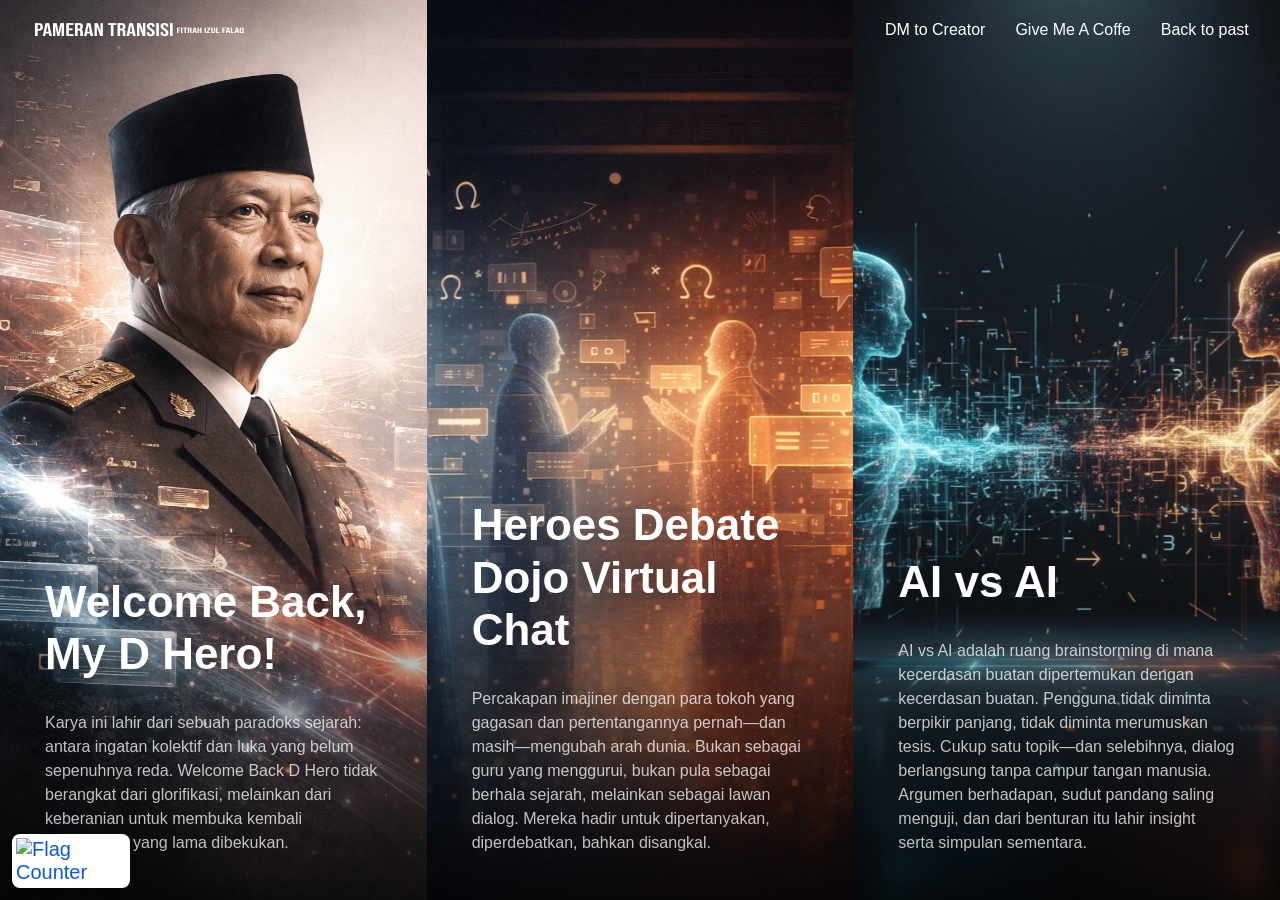
==== commit 57c5d378: "add stats" ====
--- a/transisi/karya/index.html
+++ b/transisi/karya/index.html
@@ -27,7 +27,8 @@
           aria-hidden="true"></i><span>menu</span></button>
       <nav class="main-header__nav js-main-header__nav" id="main-header-nav" aria-labelledby="primary-menu">
         <ul class="dropdown__wrapper dropdown__trigger" id="primary-menu">
-          <li class="menu-item menu-item-has-children"><a href="mailto:fitrah.izul.falaq@unj.ac.id">DM to Creator</a></li>
+          <li class="menu-item menu-item-has-children"><a href="mailto:fitrah.izul.falaq@unj.ac.id">DM to Creator</a>
+          </li>
           <li class="menu-item"> <a href="coffe">Give Me A Coffe</a></li>
           <li class="menu-item"> <a href="https://pameran.tep.or.id/transisi/karya/">Back to past</a></li>
         </ul>
@@ -43,8 +44,11 @@
           <div class="swiper-slide__info">
             <div class="slide-title text-component">
               <h1>Welcome Back, My D Hero!</h1>
-              <p>Karya ini lahir dari sebuah paradoks sejarah: antara ingatan kolektif dan luka yang belum sepenuhnya reda. Welcome Back D Hero tidak berangkat dari glorifikasi, melainkan dari keberanian untuk membuka kembali percakapan yang lama dibekukan.</p>
-            </div><a class="btn btn--primary" rel="noreferrer" href="https://pameran.tep.or.id/transisi/karya/story.html#sec-1">Read the Story</a>
+              <p>Karya ini lahir dari sebuah paradoks sejarah: antara ingatan kolektif dan luka yang belum sepenuhnya
+                reda. Welcome Back D Hero tidak berangkat dari glorifikasi, melainkan dari keberanian untuk membuka
+                kembali percakapan yang lama dibekukan.</p>
+            </div><a class="btn btn--primary" rel="noreferrer"
+              href="https://pameran.tep.or.id/transisi/karya/story.html#sec-1">Read the Story</a>
           </div>
         </div>
       </div>
@@ -55,8 +59,11 @@
           <div class="swiper-slide__info">
             <div class="slide-title text-component">
               <h1>Heroes Debate Dojo Virtual Chat</h1>
-              <p>Percakapan imajiner dengan para tokoh yang gagasan dan pertentangannya pernah—dan masih—mengubah arah dunia. Bukan sebagai guru yang menggurui, bukan pula sebagai berhala sejarah, melainkan sebagai lawan dialog. Mereka hadir untuk dipertanyakan, diperdebatkan, bahkan disangkal.</p>
-            </div><a class="btn btn--primary" rel="noreferrer" href="https://pameran.tep.or.id/transisi/karya/story.html#sec-2">Read the Story</a>
+              <p>Percakapan imajiner dengan para tokoh yang gagasan dan pertentangannya pernah—dan masih—mengubah arah
+                dunia. Bukan sebagai guru yang menggurui, bukan pula sebagai berhala sejarah, melainkan sebagai lawan
+                dialog. Mereka hadir untuk dipertanyakan, diperdebatkan, bahkan disangkal.</p>
+            </div><a class="btn btn--primary" rel="noreferrer"
+              href="https://pameran.tep.or.id/transisi/karya/story.html#sec-2">Read the Story</a>
           </div>
         </div>
       </div>
@@ -67,8 +74,12 @@
           <div class="swiper-slide__info">
             <div class="slide-title text-component">
               <h1>AI vs AI</h1>
-              <p>AI vs AI adalah ruang brainstorming di mana kecerdasan buatan dipertemukan dengan kecerdasan buatan. Pengguna tidak diminta berpikir panjang, tidak diminta merumuskan tesis. Cukup satu topik—dan selebihnya, dialog berlangsung tanpa campur tangan manusia. Argumen berhadapan, sudut pandang saling menguji, dan dari benturan itu lahir insight serta simpulan sementara.</p>
-            </div><a class="btn btn--primary" rel="noreferrer" href="https://pameran.tep.or.id/transisi/karya/story.html#sec-3">Read the Story</a>
+              <p>AI vs AI adalah ruang brainstorming di mana kecerdasan buatan dipertemukan dengan kecerdasan buatan.
+                Pengguna tidak diminta berpikir panjang, tidak diminta merumuskan tesis. Cukup satu topik—dan
+                selebihnya, dialog berlangsung tanpa campur tangan manusia. Argumen berhadapan, sudut pandang saling
+                menguji, dan dari benturan itu lahir insight serta simpulan sementara.</p>
+            </div><a class="btn btn--primary" rel="noreferrer"
+              href="https://pameran.tep.or.id/transisi/karya/story.html#sec-3">Read the Story</a>
           </div>
         </div>
       </div>
@@ -79,8 +90,10 @@
           <div class="swiper-slide__info">
             <div class="slide-title text-component">
               <h1>Filosofi Kawan</h1>
-              <p>Jika debat adalah benturan, maka Filosofi Kawan adalah jedanya. Ia tidak hadir untuk memenangkan argumen, melainkan untuk menanyakannya kembali.</p>
-            </div><a class="btn btn--primary" rel="noreferrer" href="https://pameran.tep.or.id/transisi/karya/story.html#sec-4">Read the Story</a>
+              <p>Jika debat adalah benturan, maka Filosofi Kawan adalah jedanya. Ia tidak hadir untuk memenangkan
+                argumen, melainkan untuk menanyakannya kembali.</p>
+            </div><a class="btn btn--primary" rel="noreferrer"
+              href="https://pameran.tep.or.id/transisi/karya/story.html#sec-4">Read the Story</a>
           </div>
         </div>
       </div>
@@ -91,8 +104,11 @@
           <div class="swiper-slide__info">
             <div class="slide-title text-component">
               <h1>Drill & Practive Integral</h1>
-              <p>Serangkaian soal integral yang harus dihadapi secara langsung. Tidak ada jalan pintas. Tidak ada narasi panjang. Hanya persoalan, usaha, dan hasil. Pemahaman tidak datang dari membaca penjelasan, melainkan dari pengulangan—dari kesalahan yang diperbaiki, dari pola yang perlahan dikenali.</p>
-            </div><a class="btn btn--primary" rel="noreferrer" href="https://pameran.tep.or.id/transisi/karya/story.html#sec-5">Read the Story</a>
+              <p>Serangkaian soal integral yang harus dihadapi secara langsung. Tidak ada jalan pintas. Tidak ada narasi
+                panjang. Hanya persoalan, usaha, dan hasil. Pemahaman tidak datang dari membaca penjelasan, melainkan
+                dari pengulangan—dari kesalahan yang diperbaiki, dari pola yang perlahan dikenali.</p>
+            </div><a class="btn btn--primary" rel="noreferrer"
+              href="https://pameran.tep.or.id/transisi/karya/story.html#sec-5">Read the Story</a>
           </div>
         </div>
       </div>
@@ -103,8 +119,11 @@
           <div class="swiper-slide__info">
             <div class="slide-title text-component">
               <h1>Gak Habis Mikir</h1>
-              <p>Gak Habis Mikir secara terang-terangan menolak menyebut dirinya karya seni. Ia hadir sebagai permainan—tanpa kecerdasan buatan, tanpa simulasi kompleks, tanpa narasi besar. Yang ditawarkan hanyalah logika paling dasar: penjumlahan, pengurangan, perkalian, dan pembagian.</p>
-            </div><a class="btn btn--primary" rel="noreferrer" href="https://pameran.tep.or.id/transisi/karya/story.html#sec-6">Read the Story</a>
+              <p>Gak Habis Mikir secara terang-terangan menolak menyebut dirinya karya seni. Ia hadir sebagai
+                permainan—tanpa kecerdasan buatan, tanpa simulasi kompleks, tanpa narasi besar. Yang ditawarkan hanyalah
+                logika paling dasar: penjumlahan, pengurangan, perkalian, dan pembagian.</p>
+            </div><a class="btn btn--primary" rel="noreferrer"
+              href="https://pameran.tep.or.id/transisi/karya/story.html#sec-6">Read the Story</a>
           </div>
         </div>
       </div>
@@ -115,8 +134,10 @@
           <div class="swiper-slide__info">
             <div class="slide-title text-component">
               <h1>BIM-CPY-BVM, Langsung Jadi</h1>
-              <p>Semakin canggih dunia, semakin singkat jarak antara niat dan hasil. Karya ini berdiri tepat di celah itu.</p>
-            </div><a class="btn btn--primary" rel="noreferrer" href="https://pameran.tep.or.id/transisi/karya/story.html#sec-7">Read the Story</a>
+              <p>Semakin canggih dunia, semakin singkat jarak antara niat dan hasil. Karya ini berdiri tepat di celah
+                itu.</p>
+            </div><a class="btn btn--primary" rel="noreferrer"
+              href="https://pameran.tep.or.id/transisi/karya/story.html#sec-7">Read the Story</a>
           </div>
         </div>
       </div>
@@ -127,8 +148,11 @@
           <div class="swiper-slide__info">
             <div class="slide-title text-component">
               <h1>Transisi Pendidikan</h1>
-              <p>Transisi Pendidikan hadir sebagai sebuah poster generative, namun yang dipajang bukan sekadar visual, melainkan pertanyaan-pertanyaan yang enggan selesai. Teknologi dan pendidikan kini berdiri terlalu dekat untuk dipisahkan. Bukan lagi relasi pilihan, melainkan keterikatan yang tak terhindarkan.</p>
-            </div><a class="btn btn--primary" rel="noreferrer" href="https://pameran.tep.or.id/transisi/karya/story.html#sec-8">Read the Story</a>
+              <p>Transisi Pendidikan hadir sebagai sebuah poster generative, namun yang dipajang bukan sekadar visual,
+                melainkan pertanyaan-pertanyaan yang enggan selesai. Teknologi dan pendidikan kini berdiri terlalu dekat
+                untuk dipisahkan. Bukan lagi relasi pilihan, melainkan keterikatan yang tak terhindarkan.</p>
+            </div><a class="btn btn--primary" rel="noreferrer"
+              href="https://pameran.tep.or.id/transisi/karya/story.html#sec-8">Read the Story</a>
           </div>
         </div>
       </div>
@@ -139,8 +163,12 @@
           <div class="swiper-slide__info">
             <div class="slide-title text-component">
               <h1>Pertahanan Kolektif Kolegial</h1>
-              <p>Pertahanan Kolektif Kolegial hadir dalam bentuk video—sebuah medium yang dipilih bukan untuk hiburan, melainkan untuk penjelasan. Ia membongkar satu asumsi lama: bahwa masalah pendidikan cukup diselesaikan pada level penyelenggaraan. Padahal, persoalan yang paling menentukan justru berada di pucuk pengambilan keputusan.</p>
-            </div><a class="btn btn--primary" rel="noreferrer" href="https://pameran.tep.or.id/transisi/karya/story.html#sec-9">Read the Story</a>
+              <p>Pertahanan Kolektif Kolegial hadir dalam bentuk video—sebuah medium yang dipilih bukan untuk hiburan,
+                melainkan untuk penjelasan. Ia membongkar satu asumsi lama: bahwa masalah pendidikan cukup diselesaikan
+                pada level penyelenggaraan. Padahal, persoalan yang paling menentukan justru berada di pucuk pengambilan
+                keputusan.</p>
+            </div><a class="btn btn--primary" rel="noreferrer"
+              href="https://pameran.tep.or.id/transisi/karya/story.html#sec-9">Read the Story</a>
           </div>
         </div>
       </div>
@@ -151,8 +179,11 @@
           <div class="swiper-slide__info">
             <div class="slide-title text-component">
               <h1>Be a Robotx</h1>
-              <p>Be a Robotx adalah karya grafis yang mensimulasikan kehidupan yang monoton: hari-hari yang berulang, rutinitas yang dijalani tanpa pertanyaan, dan gerak yang terjadi hanya karena kebiasaan. Dalam simulasi ini, manusia tidak gagal. Ia hanya berhenti memperjuangkan sesuatu.</p>
-            </div><a class="btn btn--primary" rel="noreferrer" href="https://pameran.tep.or.id/transisi/karya/story.html#sec-10">Read the Story</a>
+              <p>Be a Robotx adalah karya grafis yang mensimulasikan kehidupan yang monoton: hari-hari yang berulang,
+                rutinitas yang dijalani tanpa pertanyaan, dan gerak yang terjadi hanya karena kebiasaan. Dalam simulasi
+                ini, manusia tidak gagal. Ia hanya berhenti memperjuangkan sesuatu.</p>
+            </div><a class="btn btn--primary" rel="noreferrer"
+              href="https://pameran.tep.or.id/transisi/karya/story.html#sec-10">Read the Story</a>
           </div>
         </div>
       </div>
@@ -163,8 +194,11 @@
           <div class="swiper-slide__info">
             <div class="slide-title text-component">
               <h1>Infinity Learning</h1>
-              <p>Infinity Learning adalah karya grafis yang mengingatkan bahwa kecerdasan bukan keadaan tetap, melainkan proses yang terus bergerak. Setiap hari, manusia menambah pengetahuan—baik melalui pengalaman, kesalahan, maupun perjumpaan dengan dunia yang semakin kompleks.</p>
-            </div><a class="btn btn--primary" rel="noreferrer" href="https://pameran.tep.or.id/transisi/karya/story.html#sec-11">Read the Story</a>
+              <p>Infinity Learning adalah karya grafis yang mengingatkan bahwa kecerdasan bukan keadaan tetap, melainkan
+                proses yang terus bergerak. Setiap hari, manusia menambah pengetahuan—baik melalui pengalaman,
+                kesalahan, maupun perjumpaan dengan dunia yang semakin kompleks.</p>
+            </div><a class="btn btn--primary" rel="noreferrer"
+              href="https://pameran.tep.or.id/transisi/karya/story.html#sec-11">Read the Story</a>
           </div>
         </div>
       </div>
@@ -175,13 +209,48 @@
           <div class="swiper-slide__info">
             <div class="slide-title text-component">
               <h1>F Ur Self</h1>
-              <p>Sebagai masyarakat modern, kita akan terus dihadapkan pada pilihan itu—sering kali tanpa sadar. Menganggap diri bermakna dan layak dicari, atau menyerah pada arus yang membuat kita abai terhadap diri sendiri. Dunia bergerak cepat, target menumpuk, dan validasi datang silih berganti. Di tengah itu semua, manusia paling sering lupa satu hal paling mendasar: berhenti sejenak untuk mengingat dirinya sendiri.</p>
-            </div><a class="btn btn--primary" rel="noreferrer" href="https://pameran.tep.or.id/transisi/karya/story.html#sec-12">Read the Story</a>
-          </div>
-        </div>
-      </div>      
+              <p>Sebagai masyarakat modern, kita akan terus dihadapkan pada pilihan itu—sering kali tanpa sadar.
+                Menganggap diri bermakna dan layak dicari, atau menyerah pada arus yang membuat kita abai terhadap diri
+                sendiri. Dunia bergerak cepat, target menumpuk, dan validasi datang silih berganti. Di tengah itu semua,
+                manusia paling sering lupa satu hal paling mendasar: berhenti sejenak untuk mengingat dirinya sendiri.
+              </p>
+            </div><a class="btn btn--primary" rel="noreferrer"
+              href="https://pameran.tep.or.id/transisi/karya/story.html#sec-12">Read the Story</a>
+          </div>
+        </div>
+      </div>
     </div>
   </div>
+  <!-- Floating Flag Counter Kiri Bawah -->
+  <div class="floating-flagcounter">
+    <a href="https://info.flagcounter.com/uNBu" target="_blank" rel="noopener">
+      <img
+        src="https://s05.flagcounter.com/count2/uNBu/bg_FFFFFF/txt_000000/border_CCCCCC/columns_3/maxflags_12/viewers_Pengunjung/labels_0/pageviews_0/flags_0/percent_0/"
+        alt="Flag Counter">
+    </a>
+  </div>
+
+  <style>
+    .floating-flagcounter {
+      position: fixed;
+      bottom: 12px;
+      left: 12px;
+      /* pindah ke kiri */
+      z-index: 9999;
+      background: #ffffff;
+      padding: 4px;
+      border-radius: 8px;
+      box-shadow: 0 3px 8px rgba(0, 0, 0, 0.15);
+    }
+
+    .floating-flagcounter img {
+      width: 110px;
+      /* ukuran kecil */
+      height: auto;
+      display: block;
+    }
+  </style>
+
   <!--Libs-->
   <script src="assets/js/vendor/jquery-3.5.1.min.js"></script>
   <script src="assets/js/vendor/modernizr.js"></script>
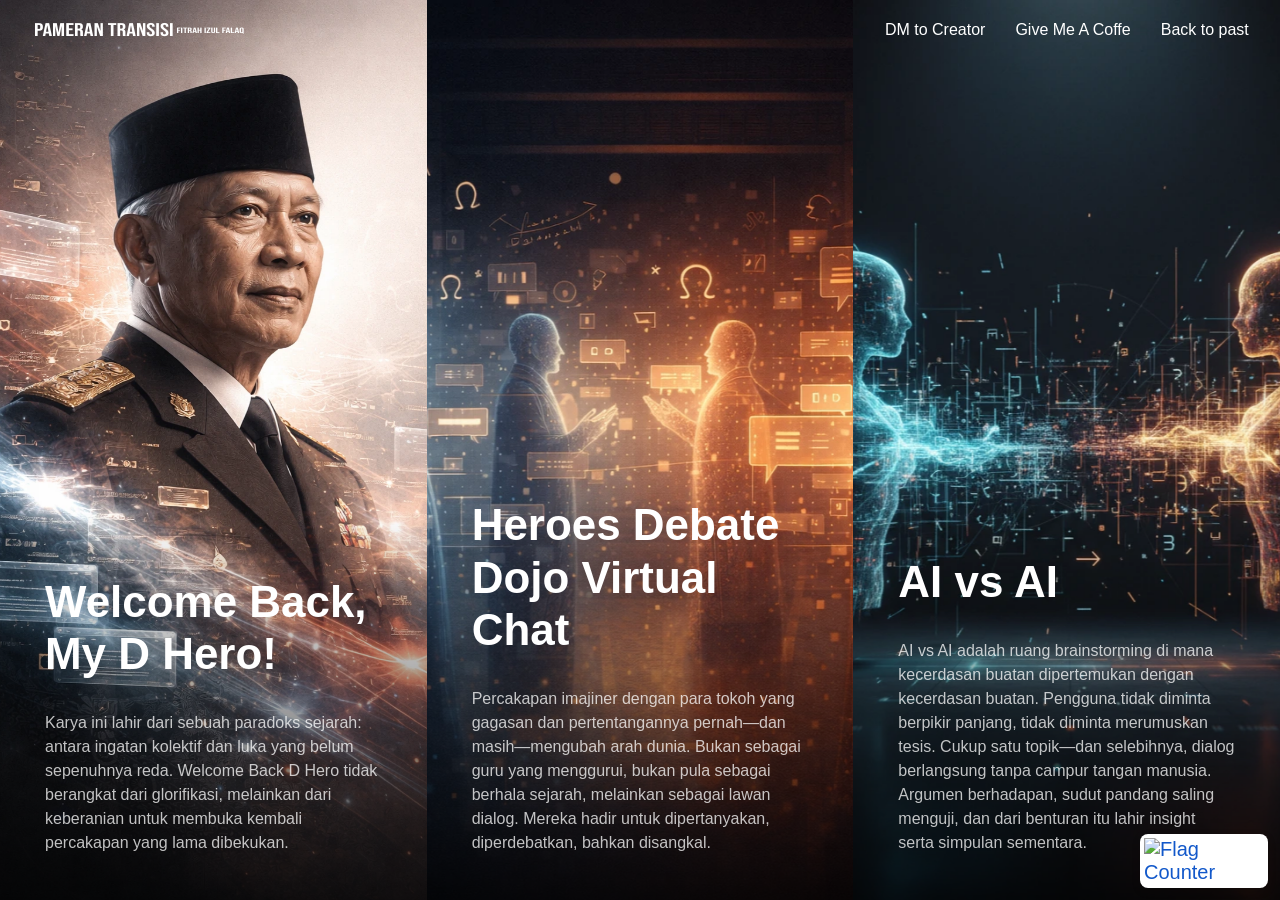
==== commit 88104280: "floating right on karya" ====
--- a/transisi/karya/index.html
+++ b/transisi/karya/index.html
@@ -221,7 +221,7 @@
       </div>
     </div>
   </div>
-  <!-- Floating Flag Counter Kiri Bawah -->
+  <!-- Floating Flag Counter Kanan Bawah -->
   <div class="floating-flagcounter">
     <a href="https://info.flagcounter.com/uNBu" target="_blank" rel="noopener">
       <img
@@ -234,8 +234,7 @@
     .floating-flagcounter {
       position: fixed;
       bottom: 12px;
-      left: 12px;
-      /* pindah ke kiri */
+      right: 12px;
       z-index: 9999;
       background: #ffffff;
       padding: 4px;
@@ -244,12 +243,13 @@
     }
 
     .floating-flagcounter img {
-      width: 110px;
+      width: 120px;
       /* ukuran kecil */
       height: auto;
       display: block;
     }
   </style>
+
 
   <!--Libs-->
   <script src="assets/js/vendor/jquery-3.5.1.min.js"></script>
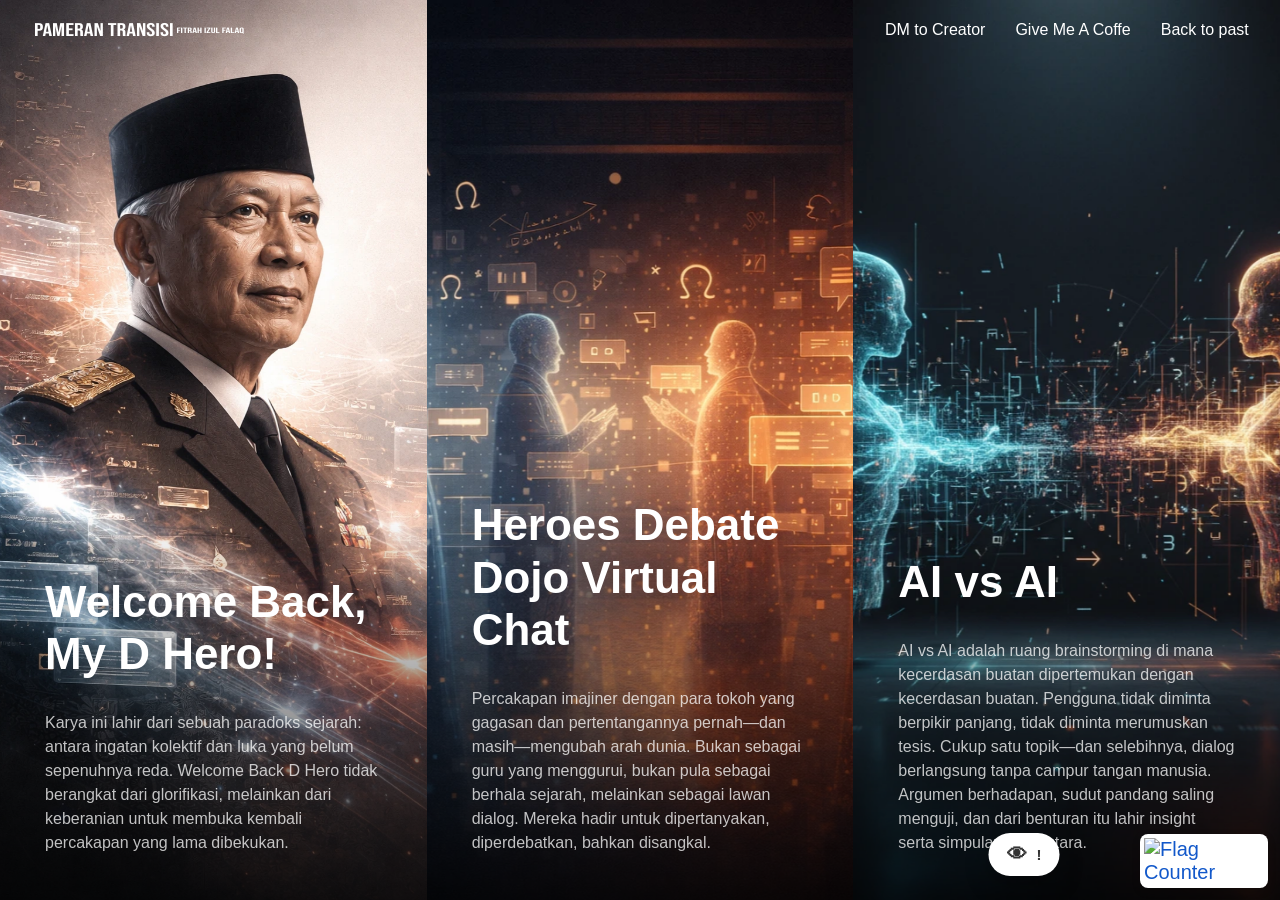
==== commit 0af5e681: "ganti visitors" ====
--- a/transisi/karya/index.html
+++ b/transisi/karya/index.html
@@ -16,6 +16,109 @@
 </head>
 
 <body data-theme="light">
+  <style>
+    /* Container floating */
+    #floatingStat {
+      position: fixed;
+      bottom: 24px;
+      left: 80%;
+      transform: translateX(-50%);
+      background: #ffffff;
+      padding: 10px 18px;
+      border-radius: 30px;
+      box-shadow: 0 10px 25px rgba(0, 0, 0, .25);
+      display: flex;
+      align-items: center;
+      gap: 10px;
+      font-family: Arial, sans-serif;
+      font-size: 15px;
+      font-weight: bold;
+      color: #333;
+      z-index: 9999;
+    }
+
+    /* Icon mata */
+    #eyeIcon {
+      font-size: 20px;
+    }
+
+    /* Tooltip (opsional) */
+    #floatingStat span.tooltip {
+      position: absolute;
+      bottom: 58px;
+      left: 50%;
+      transform: translateX(-50%);
+      background: #222;
+      color: #fff;
+      padding: 6px 12px;
+      border-radius: 16px;
+      font-size: 13px;
+      white-space: nowrap;
+      opacity: 0;
+      pointer-events: none;
+      transition: opacity 0.2s ease;
+    }
+
+    #floatingStat:hover span.tooltip {
+      opacity: 1;
+    }
+  </style>
+
+  <div id="floatingStat">
+    <span id="eyeIcon">👁</span>
+    <span id="countText">...</span>
+    <span class="tooltip" id="tooltipText">total pameran dibuka</span>
+  </div>
+
+  <script>
+    (function () {
+      const API = "https://script.google.com/macros/s/AKfycbxiGi8CsUmp1xhdzB2uzxRd3SLa5Yhd3RtBRYEDxmj7dwa5th80-vOiCJyJeW1SFzJU/exec";
+      const SHEET = "pameran-transisi";
+
+      const STORAGE_KEY = "visitor_logged";
+      const EXPIRE_MINUTES = 5;
+
+      const now = Date.now();
+      const lastVisit = localStorage.getItem(STORAGE_KEY);
+
+      function updateCount(total) {
+        document.getElementById("countText").innerText = total;
+      }
+
+      function getOnly() {
+        fetch(`${API}?mode=get&sheet=${SHEET}`)
+          .then(res => res.json())
+          .then(data => updateCount(data.total_pengunjung))
+          .catch(() => updateCount("!"));
+      }
+
+      function countVisitor() {
+        fetch("https://ipapi.co/json/")
+          .then(res => res.json())
+          .then(loc => {
+            return fetch(
+              `${API}?mode=count&sheet=${SHEET}` +
+              `&ip=${encodeURIComponent(loc.ip)}` +
+              `&country=${encodeURIComponent(loc.country_name)}` +
+              `&ua=${encodeURIComponent(navigator.userAgent)}`
+            );
+          })
+          .then(res => res.json())
+          .then(data => {
+            updateCount(data.total_pengunjung);
+            localStorage.setItem(STORAGE_KEY, now);
+          })
+          .catch(() => getOnly());
+      }
+
+      if (!lastVisit || (now - lastVisit) > EXPIRE_MINUTES * 60 * 1000) {
+        countVisitor();
+      } else {
+        getOnly();
+      }
+
+    })();
+  </script>
   <header class="main-header js-main-header auto-hide-header full-slider">
     <div class="main-header__layout">
       <div class="main-header__logo">
@@ -29,8 +132,8 @@
         <ul class="dropdown__wrapper dropdown__trigger" id="primary-menu">
           <li class="menu-item menu-item-has-children"><a href="mailto:fitrah.izul.falaq@unj.ac.id">DM to Creator</a>
           </li>
-          <li class="menu-item"> <a href="coffe">Give Me A Coffe</a></li>
-          <li class="menu-item"> <a href="https://pameran.tep.or.id/transisi/karya/">Back to past</a></li>
+          <li class="menu-item"> <a href="https://go.fitrah.sch.id/coffe">Give Me A Coffe</a></li>
+          <li class="menu-item"> <a href="https://pameran.tep.or.id/transisi/">Back to past</a></li>
         </ul>
       </nav>
     </div>
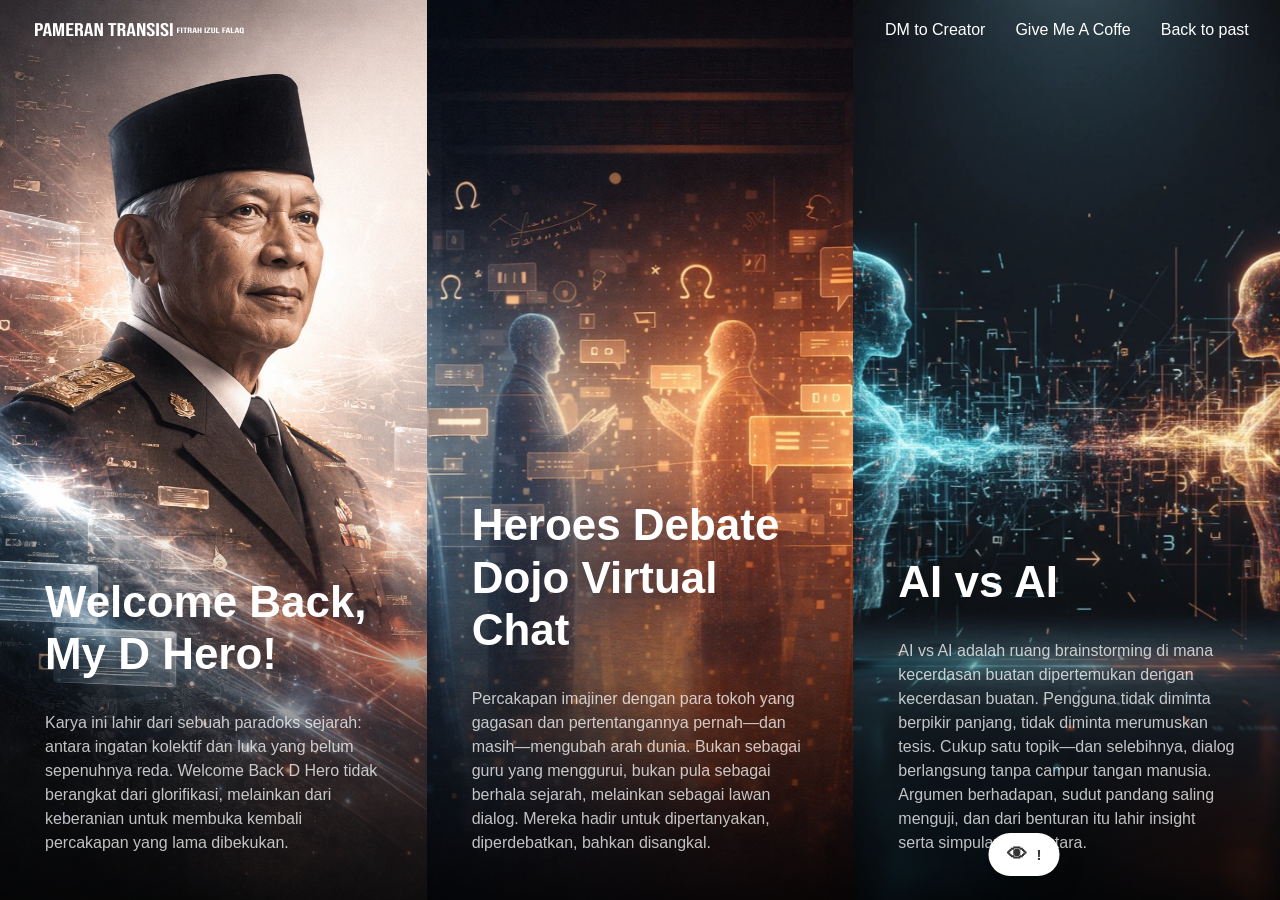
==== commit f3a3f25c: "hapus flag dari karya" ====
--- a/transisi/karya/index.html
+++ b/transisi/karya/index.html
@@ -324,35 +324,6 @@
       </div>
     </div>
   </div>
-  <!-- Floating Flag Counter Kanan Bawah -->
-  <div class="floating-flagcounter">
-    <a href="https://info.flagcounter.com/uNBu" target="_blank" rel="noopener">
-      <img
-        src="https://s05.flagcounter.com/count2/uNBu/bg_FFFFFF/txt_000000/border_CCCCCC/columns_3/maxflags_12/viewers_Pengunjung/labels_0/pageviews_0/flags_0/percent_0/"
-        alt="Flag Counter">
-    </a>
-  </div>
-
-  <style>
-    .floating-flagcounter {
-      position: fixed;
-      bottom: 12px;
-      right: 12px;
-      z-index: 9999;
-      background: #ffffff;
-      padding: 4px;
-      border-radius: 8px;
-      box-shadow: 0 3px 8px rgba(0, 0, 0, 0.15);
-    }
-
-    .floating-flagcounter img {
-      width: 120px;
-      /* ukuran kecil */
-      height: auto;
-      display: block;
-    }
-  </style>
-
 
   <!--Libs-->
   <script src="assets/js/vendor/jquery-3.5.1.min.js"></script>
